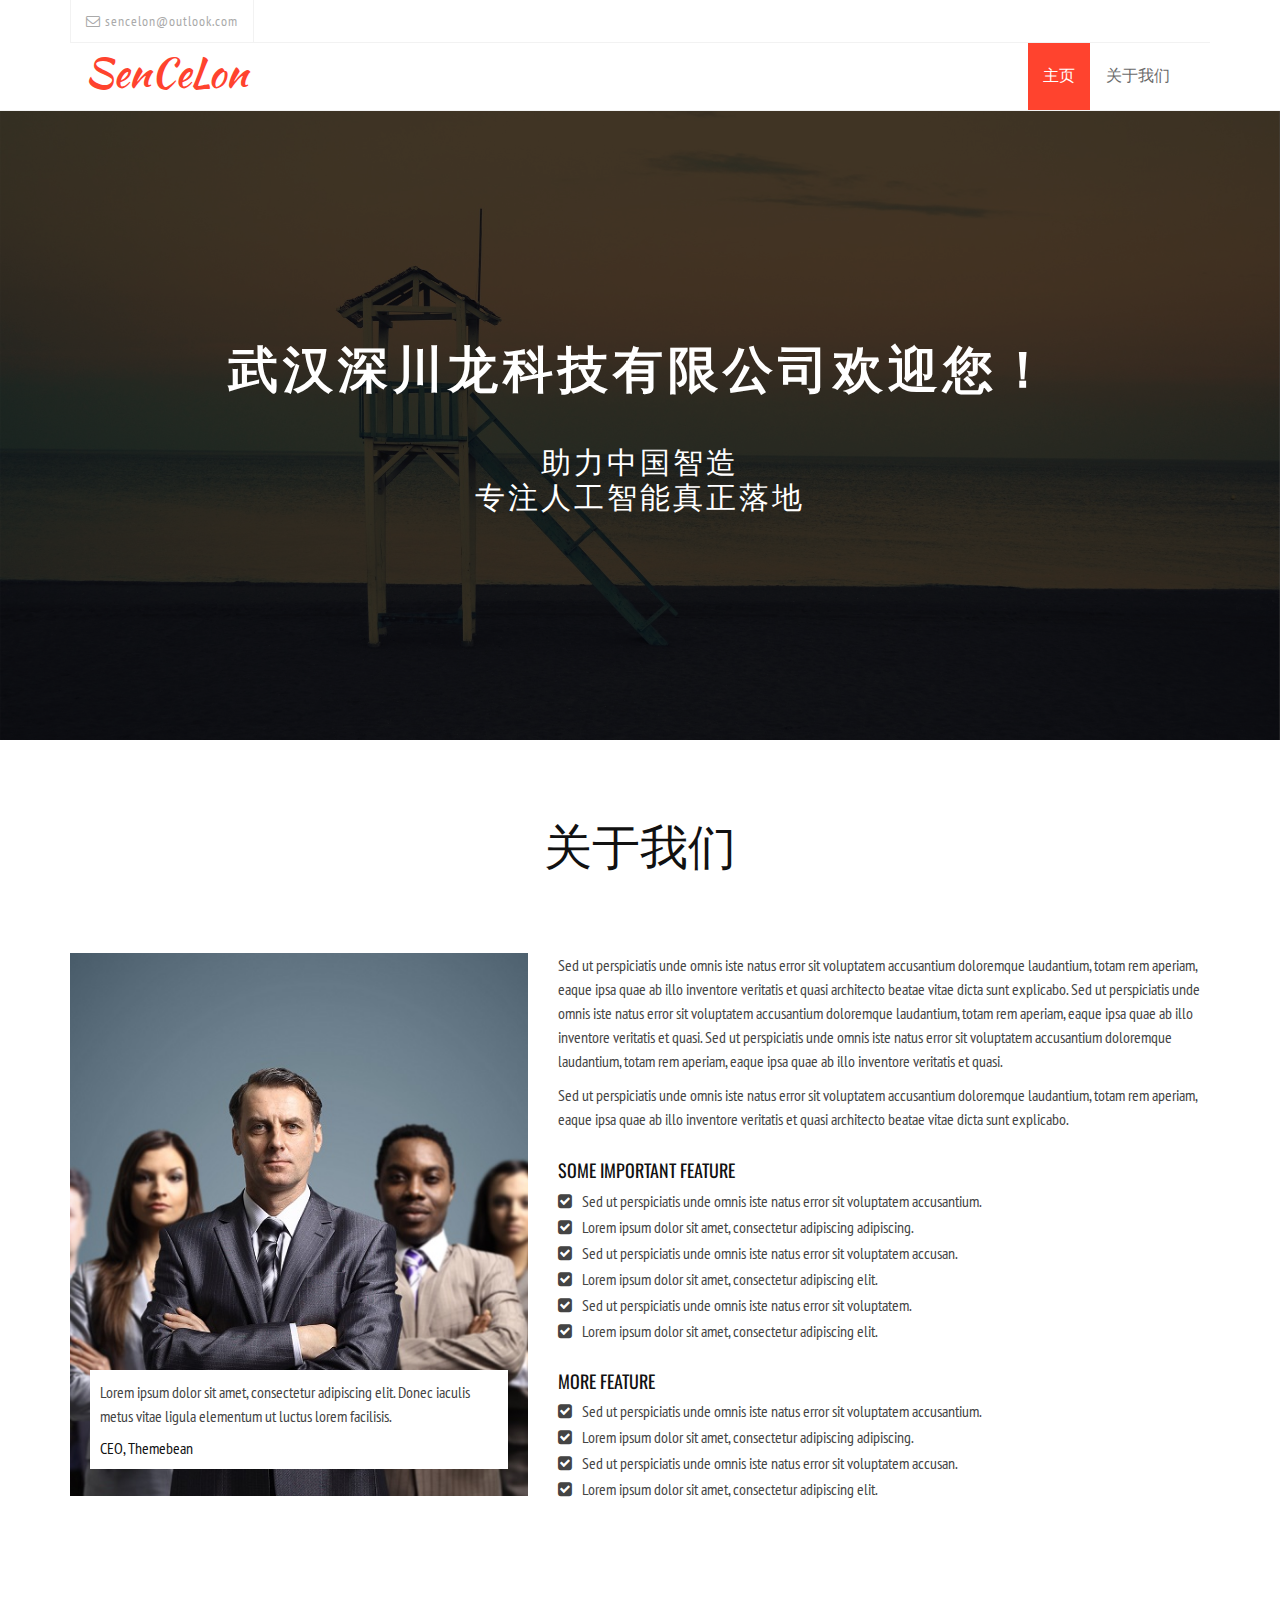
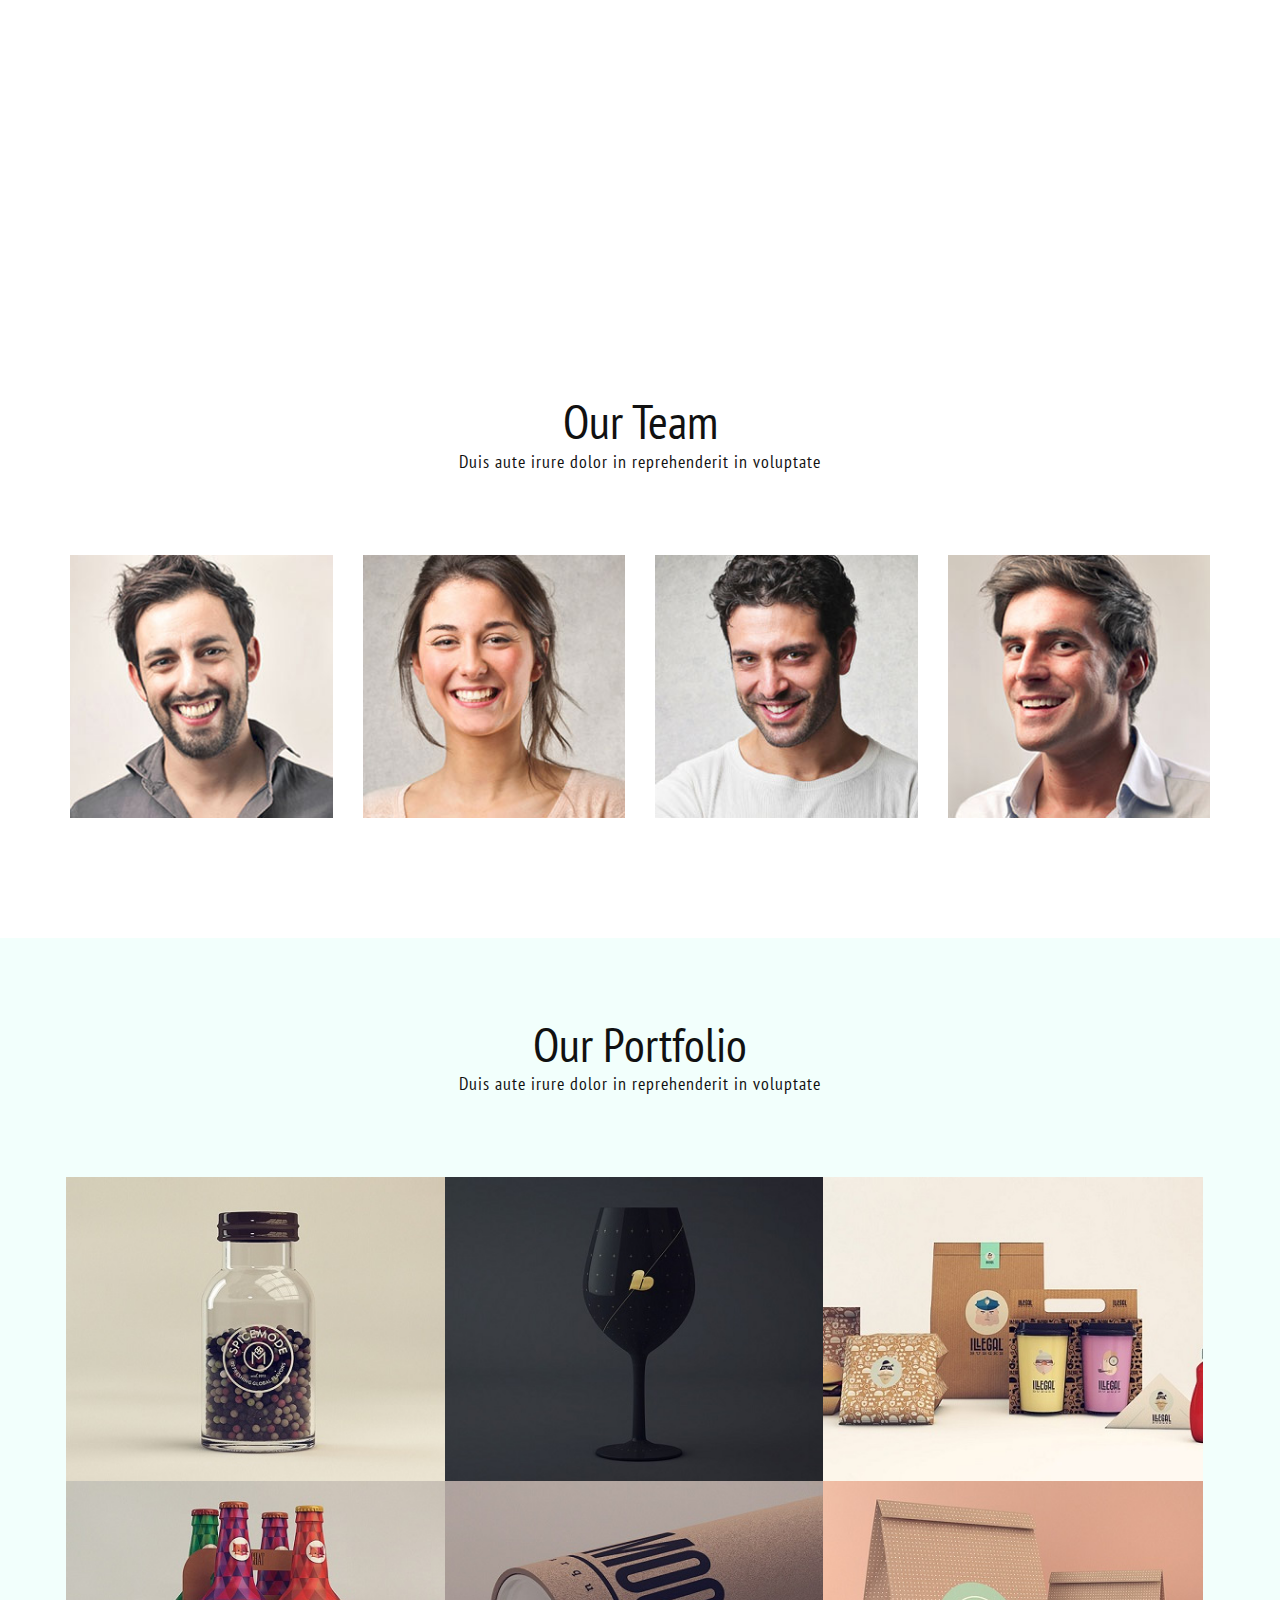
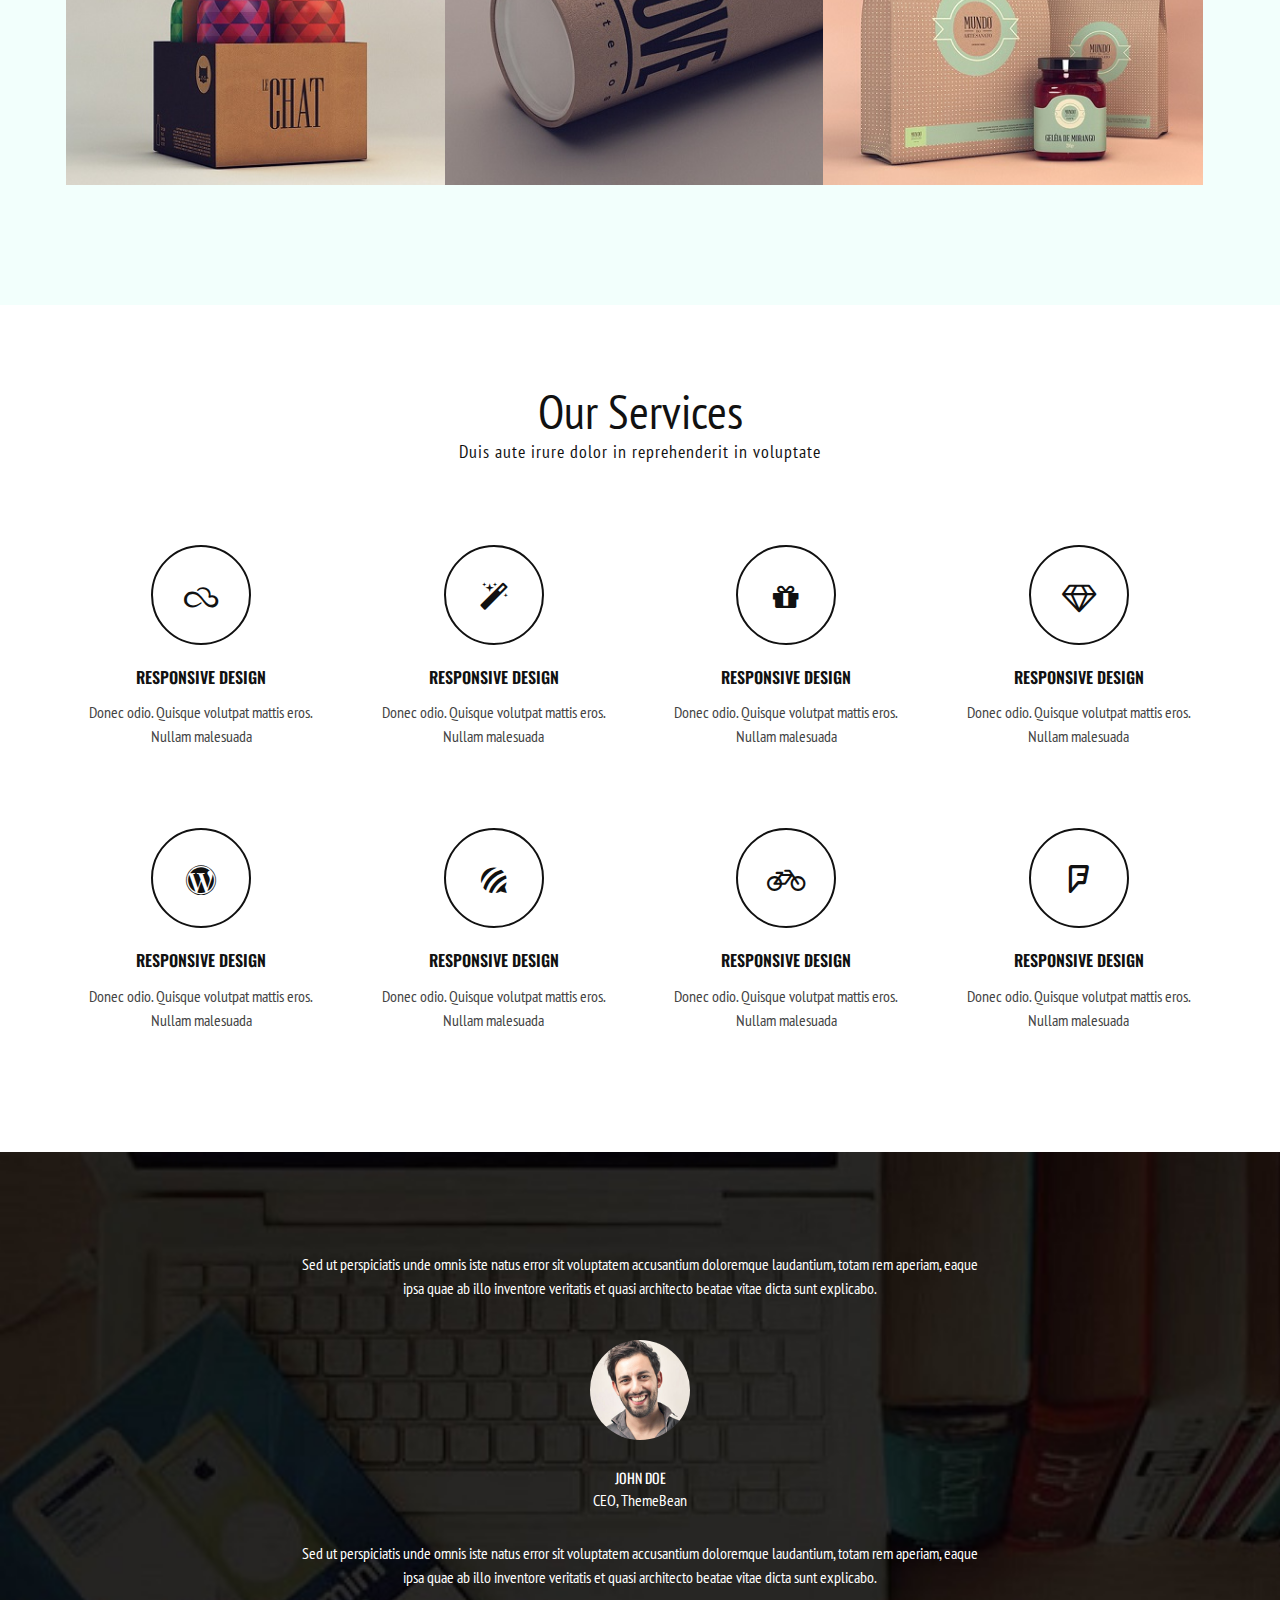
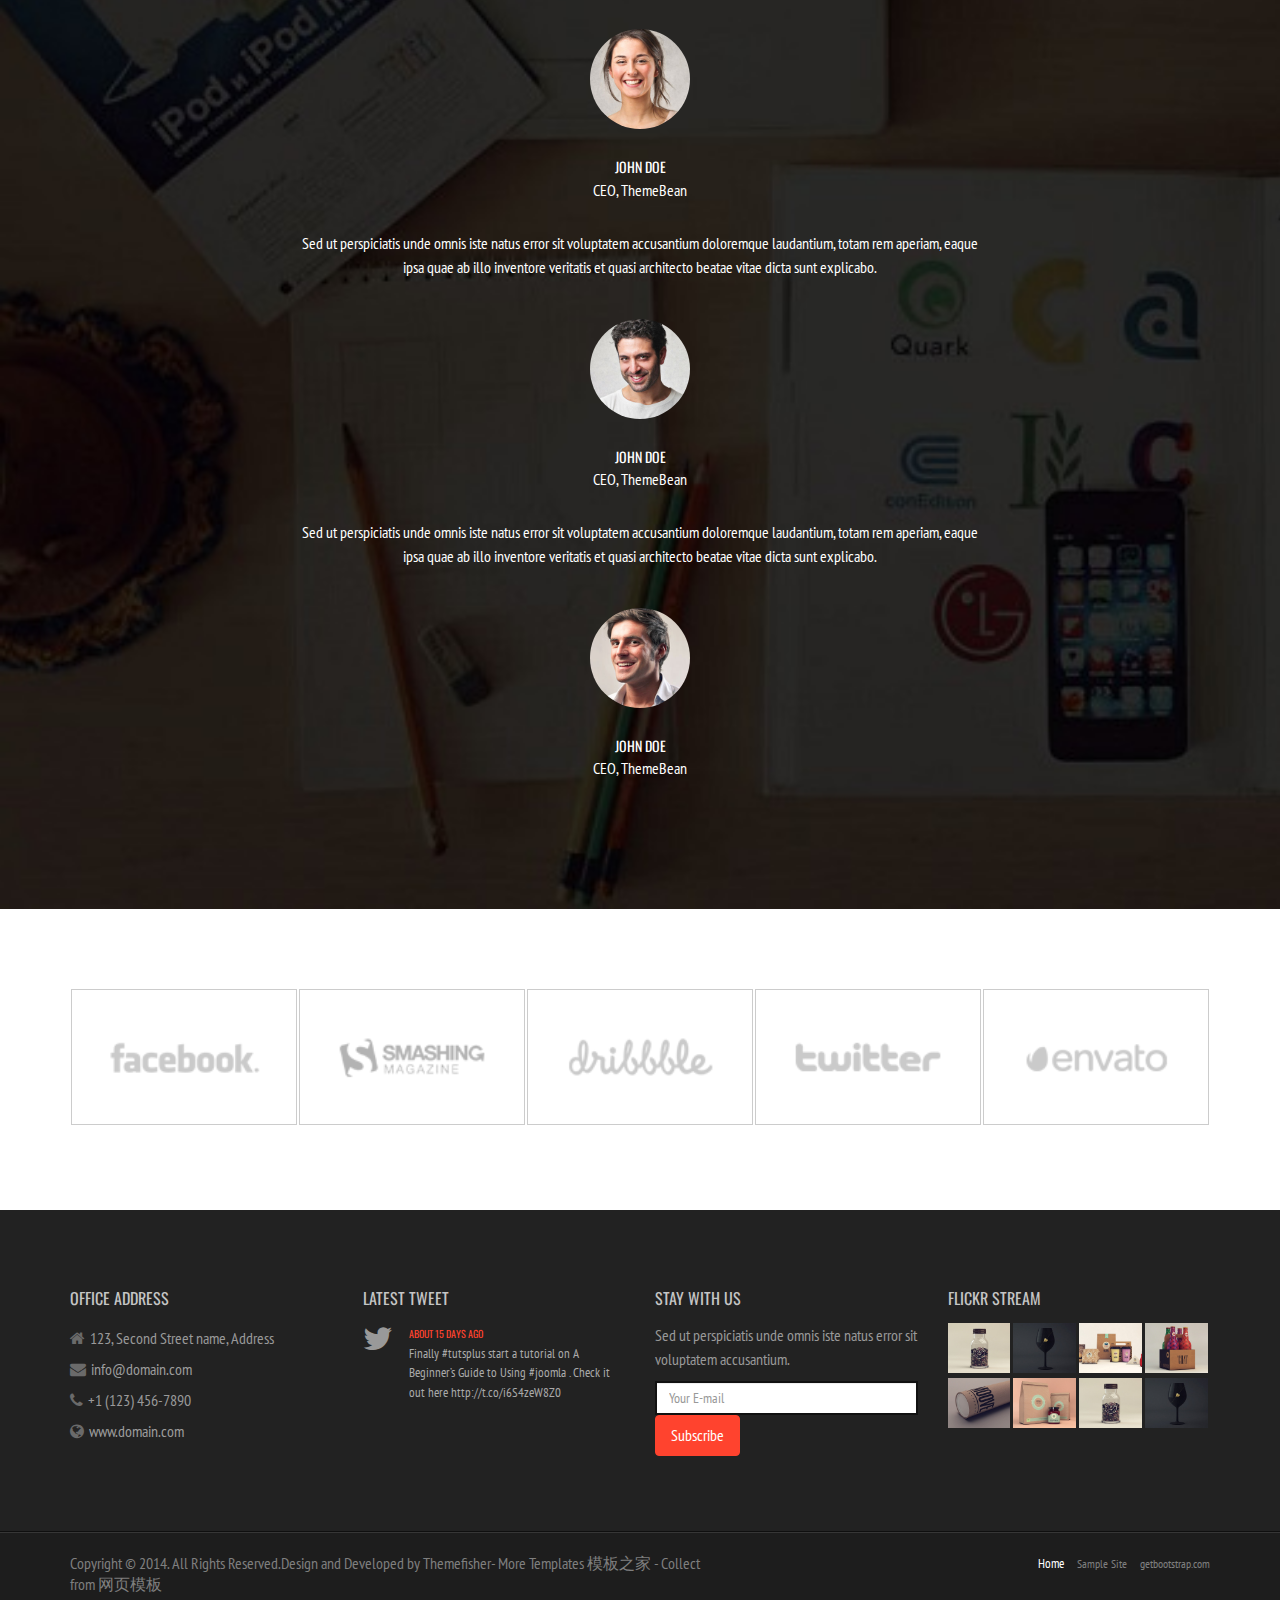
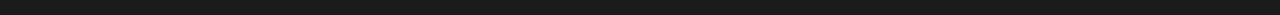
==== index.html @ 91dad9fb "v1" ====
<!doctype html>
<!--[if IE 8 ]><html class="ie ie8" lang="en"> <![endif]-->
<!--[if (gte IE 9)|!(IE)]><html lang="en" class="no-js"> <![endif]-->
<html lang="en">

    <head>

        <!-- Basic -->
        <title>武汉深川龙科技有限公司 | 主页</title>

        <!-- Define Charset -->
        <meta charset="utf-8">

        <!-- Responsive Metatag -->
        <meta name="viewport" content="width=device-width, initial-scale=1, maximum-scale=1">

        <!-- Page Description and Author -->
        <meta name="description" content="Sulfur - Responsive HTML5 Template">
        <meta name="author" content="Shahriyar Ahmed">

        <!-- Bootstrap CSS  -->
        <link rel="stylesheet" href="asset/bootstrap/css/bootstrap.min.css" type="text/css">

        <!-- Font Awesome CSS -->
        <link rel="stylesheet" href="asset/font-awesome/css/font-awesome.min.css" type="text/css">

        <!-- Owl Carousel CSS -->
        <link rel="stylesheet" href="asset/css/owl.carousel.css" type="text/css">
        <link rel="stylesheet" href="asset/css/owl.theme.css" type="text/css">
        <link rel="stylesheet" href="asset/css/owl.transitions.css" type="text/css">
        
        <!-- Css3 Transitions Styles  -->
        <link rel="stylesheet" type="text/css" href="asset/css/animate.css">
        
        <!-- Lightbox CSS -->
        <link rel="stylesheet" type="text/css" href="asset/css/lightbox.css">

        <!-- Sulfur CSS Styles  -->
        <link rel="stylesheet" type="text/css" href="asset/css/style.css">

        <!-- Responsive CSS Style -->
        <link rel="stylesheet" type="text/css" href="asset/css/responsive.css">


        <script src="asset/js/modernizrr.js"></script>


    </head>

    <body>
    
        <header class="clearfix">
        
            <!-- Start Top Bar -->
            <div class="container">
                <div class="row">
                    <div class="col-md-12">
                        <div class="top-bar">
                            <div class="row">
                                    
                                <div class="col-md-6">
                                    <!-- Start Contact Info -->
                                    <ul class="contact-details">
                                        <!-- <li><a href="#"><i class="fa fa-phone"></i> +12 345 678 000</a>
                                        </li> -->
                                        <li><a href="#"><i class="fa fa-envelope-o"></i> sencelon@outlook.com</a>
                                        </li> 
                                    </ul>
                                    <!-- End Contact Info -->
                                </div><!-- .col-md-6 -->
                                
                                <div class="col-md-6">
                                    <!-- Start Social Links -->
                                    <!-- <ul class="social-list">
                                        <li>
                                            <a href="#"><i class="fa fa-rss"></i></a>
                                        </li>
                                        <li>
                                            <a href="#"><i class="fa fa-facebook"></i></a>
                                        </li>
                                        <li>
                                            <a href="#"><i class="fa fa-twitter"></i></a>
                                        </li>
                                        <li>
                                            <a href="#"><i class="fa fa-google-plus"></i></a>
                                        </li>
                                        <li>
                                            <a href="#"><i class="fa fa-youtube"></i></a>
                                        </li>
                                        <li>
                                            <a href="#"><i class="fa fa-linkedin"></i></a>
                                        </li>
                                        <li>
                                            <a href="#"><i class="fa fa-flickr"></i></a>
                                        </li>
                                        <li>
                                            <a href="#"><i class="fa fa-vimeo-square"></i></a>
                                        </li>
                                        <li>
                                            <a href="#"><i class="fa fa-skype"></i></a>
                                        </li>
                                    </ul> -->
                                    <!-- End Social Links -->
                                </div><!-- .col-md-6 -->
                            </div>
                                
                                
                        </div>
                    </div>                        

                </div><!-- .row -->
            </div><!-- .container -->
            <!-- End Top Bar -->
        
            <!-- Start  Logo & Naviagtion  -->
            <div class="navbar navbar-default navbar-top">
                <div class="container">
                    <div class="navbar-header">
                        <!-- Stat Toggle Nav Link For Mobiles -->
                        <button type="button" class="navbar-toggle" data-toggle="collapse" data-target=".navbar-collapse">
                            <i class="fa fa-bars"></i>
                        </button>
                        <!-- End Toggle Nav Link For Mobiles -->
                        <a class="navbar-brand" href="index.html">SenCeLon</a>
                    </div>
                    <div class="navbar-collapse collapse">
                        
                        <!-- Start Navigation List -->
                        <ul class="nav navbar-nav navbar-right">
                            <li>
                                <a class="active" href="index.html">主页</a>
                            </li>
                            <li>
                                <a href="about.html">关于我们</a>
                            </li>
                            <!-- <li>
                                <a href="service.html">Service</a>
                            </li>
                            <li>
                                <a href="portfolio.html">Portfolio</a>
                            </li>
                            <li>
                                <a href="blog.html">Blog</a>
                                <ul class="dropdown">
                                    <li>
                                        <a href="blog-item.html">Item Page</a>
                                    </li>
                                </ul>
                            </li>
                            <li><a href="contact.html">Contact</a>
                            </li> -->
                        </ul>
                        <!-- End Navigation List -->
                    </div>
                </div>
            </div>
            <!-- End Header Logo & Naviagtion -->
            
        </header>
        
        
        <!-- Start Header Section -->
        <div class="banner">
            <div class="overlay">
                <div class="container">
                    <div class="intro-text">
                        <h1>武汉深川龙科技有限公司欢迎您！</h1>
                        <p>助力中国智造<br>专注人工智能真正落地</p>
                    </div>
                </div>
            </div>
        </div>
        <!-- End Header Section -->
        
        
        <!-- Start About Us Section -->
    <section id="about-section" class="about-section">
        <div class="container">
            <div class="row">
                <div class="col-md-12">
                    <div class="section-title text-center wow fadeInDown" data-wow-duration="2s" data-wow-delay="50ms">
                        <h2>关于我们</h2>
                    </div>                        
                </div>
            </div>
            <div class="row">
               <div class="col-md-5">
                   <div class="about-img">
                       <img src="asset/images/corporate1.jpg" class="img-responsive" alt="About images">
                       <div class="head-text">
                           <p>Lorem ipsum dolor sit amet, consectetur adipiscing elit. Donec iaculis metus vitae ligula elementum ut luctus lorem facilisis.</p>
                           <span>CEO, Themebean</span>
                       </div>
                   </div>
               </div>
               <div class="col-md-7">
                   <div class="about-text">
                       <p>Sed ut perspiciatis unde omnis iste natus error sit voluptatem accusantium doloremque laudantium, totam rem aperiam, eaque ipsa quae ab illo inventore veritatis et quasi architecto beatae vitae dicta sunt explicabo. Sed ut perspiciatis unde omnis iste natus error sit voluptatem accusantium doloremque laudantium, totam rem aperiam, eaque ipsa quae ab illo inventore veritatis et quasi. Sed ut perspiciatis unde omnis iste natus error sit voluptatem accusantium doloremque laudantium, totam rem aperiam, eaque ipsa quae ab illo inventore veritatis et quasi.</p>
                       <p>Sed ut perspiciatis unde omnis iste natus error sit voluptatem accusantium doloremque laudantium, totam rem aperiam, eaque ipsa quae ab illo inventore veritatis et quasi architecto beatae vitae dicta sunt explicabo.</p>
                   </div>
                   
                   <div class="about-list">
                       <h4>Some important Feature</h4>
                       <ul>
                           <li><i class="fa fa-check-square"></i>Sed ut perspiciatis unde omnis iste natus error sit voluptatem accusantium.</li>
                           <li><i class="fa fa-check-square"></i>Lorem ipsum dolor sit amet, consectetur adipiscing adipiscing.</li>
                           <li><i class="fa fa-check-square"></i>Sed ut perspiciatis unde omnis iste natus error sit voluptatem accusan.</li>
                           <li><i class="fa fa-check-square"></i>Lorem ipsum dolor sit amet, consectetur adipiscing elit.</li>
                           <li><i class="fa fa-check-square"></i>Sed ut perspiciatis unde omnis iste natus error sit voluptatem.</li>
                           <li><i class="fa fa-check-square"></i>Lorem ipsum dolor sit amet, consectetur adipiscing elit.</li>
                       </ul>
                       
                       <h4>More Feature</h4>
                       <ul>
                           <li><i class="fa fa-check-square"></i>Sed ut perspiciatis unde omnis iste natus error sit voluptatem accusantium.</li>
                           <li><i class="fa fa-check-square"></i>Lorem ipsum dolor sit amet, consectetur adipiscing adipiscing.</li>
                           <li><i class="fa fa-check-square"></i>Sed ut perspiciatis unde omnis iste natus error sit voluptatem accusan.</li>
                           <li><i class="fa fa-check-square"></i>Lorem ipsum dolor sit amet, consectetur adipiscing elit.</li>
                       </ul>
                   </div>
                   
               </div>
                
                
                
            </div>
        </div>
    </section>
        
        
        <!-- Start Call to Action Section -->
    <section class="call-to-action">
        <div class="container">
            <div class="row">
                <div class="col-md-12 wow zoomIn" data-wow-duration="2s" data-wow-delay="300ms">
                    <p>Awesome Aires Template is ready for <br> Business, Agency, Landing or Creative Portfolio<br>Aires is Responsive and help you to grow your business</p>
                </div>
            </div>
        </div>
    </section>
    <!-- End Call to Action Section -->
        
        
        
        
        <!-- Start Team Member Section -->
    <section id="team-section">
        <div class="container">
            <div class="row">
                <div class="col-md-12">
                    <div class="section-title text-center wow fadeInDown" data-wow-duration="2s" data-wow-delay="50ms">
                        <h2>Our Team</h2>
                        <p>Duis aute irure dolor in reprehenderit in voluptate</p>
                    </div>                        
                </div>
            </div>
            <div class="row">
                <div class="col-md-3 wow fadeInLeft" data-wow-duration="2s" data-wow-delay="300ms">
                    <div class="team-member">
                        <img src="asset/images/team/team-1.jpg" class="img-responsive" alt="">
                        <div class="team-details">
                            <h4>John Doe</h4>
                            <p>Founder & Director</p>
                            <ul>
                                <li><a href="#"><i class="fa fa-facebook"></i></a></li>
                                <li><a href="#"><i class="fa fa-twitter"></i></a></li>
                                <li><a href="#"><i class="fa fa-linkedin"></i></a></li>
                                <li><a href="#"><i class="fa fa-pinterest"></i></a></li>
                                <li><a href="#"><i class="fa fa-dribbble"></i></a></li>
                            </ul>
                        </div>
                    </div>
                </div><!-- /.col-md-3 -->
                <div class="col-md-3 wow fadeInLeft" data-wow-duration="2s" data-wow-delay="600ms">
                    <div class="team-member">
                        <img src="asset/images/team/team-2.jpg" class="img-responsive" alt="">
                        <div class="team-details">
                            <h4>John Doe</h4>
                            <p>Founder & Director</p>
                            <ul>
                                <li><a href="#"><i class="fa fa-facebook"></i></a></li>
                                <li><a href="#"><i class="fa fa-twitter"></i></a></li>
                                <li><a href="#"><i class="fa fa-linkedin"></i></a></li>
                                <li><a href="#"><i class="fa fa-pinterest"></i></a></li>
                                <li><a href="#"><i class="fa fa-dribbble"></i></a></li>
                            </ul>
                        </div>
                    </div>
                </div><!-- /.col-md-3 -->
                <div class="col-md-3 wow fadeInLeft" data-wow-duration="2s" data-wow-delay="900ms">
                    <div class="team-member">
                        <img src="asset/images/team/team-3.jpg" class="img-responsive" alt="">
                        <div class="team-details">
                            <h4>John Doe</h4>
                            <p>Founder & Director</p>
                            <ul>
                                <li><a href="#"><i class="fa fa-facebook"></i></a></li>
                                <li><a href="#"><i class="fa fa-twitter"></i></a></li>
                                <li><a href="#"><i class="fa fa-linkedin"></i></a></li>
                                <li><a href="#"><i class="fa fa-pinterest"></i></a></li>
                                <li><a href="#"><i class="fa fa-dribbble"></i></a></li>
                            </ul>
                        </div>
                    </div>
                </div><!-- /.col-md-3 -->
                <div class="col-md-3 wow fadeInLeft" data-wow-duration="2s" data-wow-delay="1200ms">
                    <div class="team-member">
                        <img src="asset/images/team/team-4.jpg" class="img-responsive" alt="">
                        <div class="team-details">
                            <h4>John Doe</h4>
                            <p>Founder & Director</p>
                            <ul>
                                <li><a href="#"><i class="fa fa-facebook"></i></a></li>
                                <li><a href="#"><i class="fa fa-twitter"></i></a></li>
                                <li><a href="#"><i class="fa fa-linkedin"></i></a></li>
                                <li><a href="#"><i class="fa fa-pinterest"></i></a></li>
                                <li><a href="#"><i class="fa fa-dribbble"></i></a></li>
                            </ul>
                        </div>
                    </div>
                </div><!-- /.col-md-3 -->
            </div>
        </div>
    </section>
    <!-- End Team Member Section -->
      <div class="tlinks">Collect from <a href="http://www.cssmoban.com/" >企业网站模板</a></div>  
        
        <!-- Start Portfolio Section -->
        <section id="portfolio" class="portfolio-section-1">
            <div class="container">
                <div class="row">
                    <div class="col-md-12">
                        <div class="section-title text-center wow fadeInDown" data-wow-duration="2s" data-wow-delay="50ms">
                            <h2>Our Portfolio</h2>
                            <p>Duis aute irure dolor in reprehenderit in voluptate</p>
                        </div>                        
                    </div>
                </div>
                <div class="row">
                    <div class="col-md-12">
                        
                        <!-- Start Portfolio items -->
                        <ul id="portfolio-list">
                            <li class="wow fadeInLeft" data-wow-duration="2s" data-wow-delay="300ms">
                                <div class="portfolio-item">
                                    <img src="asset/images/portfolio/img1.jpg" class="img-responsive" alt="" />
                                    <div class="portfolio-caption">
                                        <h4>Portfolio Title</h4>
                                        <p>At vero eos et accusamus et iusto odio dignissimos ducimus qui blanditiis praesentium</p>
                                        <a href="#portfolio-modal" data-toggle="modal" class="link-1"><i class="fa fa-magic"></i></a>
                                        <a href="#" class="link-2"><i class="fa fa-link"></i></a>
                                    </div>
                                </div>
                            </li>
                            <li class="wow fadeInLeft" data-wow-duration="2s" data-wow-delay="600ms">
                                <div class="portfolio-item">
                                    <img src="asset/images/portfolio/img2.jpg" class="img-responsive" alt="" />
                                    <div class="portfolio-caption">
                                        <h4>Portfolio Title</h4>
                                        <p>At vero eos et accusamus et iusto odio dignissimos ducimus qui blanditiis praesentium</p>
                                        <a href="#portfolio-modal" data-toggle="modal" class="link-1"><i class="fa fa-magic"></i></a>
                                        <a href="#" class="link-2"><i class="fa fa-link"></i></a>
                                    </div>
                                </div>
                            </li>
                            <li class="wow fadeInLeft" data-wow-duration="2s" data-wow-delay="900ms">
                                <div class="portfolio-item">
                                    <img src="asset/images/portfolio/img3.jpg" class="img-responsive" alt="" />
                                    <div class="portfolio-caption">
                                        <h4>Portfolio Title</h4>
                                        <p>At vero eos et accusamus et iusto odio dignissimos ducimus qui blanditiis praesentium</p>
                                        <a href="#portfolio-modal" data-toggle="modal" class="link-1"><i class="fa fa-magic"></i></a>
                                        <a href="#" class="link-2"><i class="fa fa-link"></i></a>
                                    </div>
                                </div>
                            </li>
                            <li class="wow fadeInLeft" data-wow-duration="2s" data-wow-delay="1200ms">
                                <div class="portfolio-item">
                                    <img src="asset/images/portfolio/img4.jpg" class="img-responsive" alt="" />
                                    <div class="portfolio-caption">
                                        <h4>Portfolio Title</h4>
                                        <p>At vero eos et accusamus et iusto odio dignissimos ducimus qui blanditiis praesentium</p>
                                        <a href="#portfolio-modal" data-toggle="modal" class="link-1"><i class="fa fa-magic"></i></a>
                                        <a href="#" class="link-2"><i class="fa fa-link"></i></a>
                                    </div>
                                </div>
                            </li>
                            <li class="wow fadeInLeft" data-wow-duration="2s" data-wow-delay="1500ms">
                                <div class="portfolio-item">
                                    <img src="asset/images/portfolio/img5.jpg" class="img-responsive" alt="" />
                                    <div class="portfolio-caption">
                                        <h4>Portfolio Title</h4>
                                        <p>At vero eos et accusamus et iusto odio dignissimos ducimus qui blanditiis praesentium</p>
                                        <a href="#portfolio-modal" data-toggle="modal" class="link-1"><i class="fa fa-magic"></i></a>
                                        <a href="#" class="link-2"><i class="fa fa-link"></i></a>
                                    </div>
                                </div>
                            </li>
                            <li class="wow fadeInLeft" data-wow-duration="2s" data-wow-delay="1800ms">
                                <div class="portfolio-item">
                                    <img src="asset/images/portfolio/img6.jpg" class="img-responsive" alt="" />
                                    <div class="portfolio-caption">
                                        <h4>Portfolio Title</h4>
                                        <p>At vero eos et accusamus et iusto odio dignissimos ducimus qui blanditiis praesentium</p>
                                        <a href="#portfolio-modal" data-toggle="modal" class="link-1"><i class="fa fa-magic"></i></a>
                                        <a href="#" class="link-2"><i class="fa fa-link"></i></a>
                                    </div>
                                </div>
                            </li>
                            
                            
                        </ul>
                        <!-- End Portfolio items -->
                    </div>
                </div>
            </div>
        </section>
        <!-- End Portfolio Section -->
        
        
        <!-- Start Service Section -->
        <section id="service-section">
            <div class="container">
                <div class="row">
                    <div class="col-md-12">
                        <div class="section-title text-center wow fadeInDown" data-wow-duration="2s" data-wow-delay="50ms">
                            <h2>Our Services</h2>
                            <p>Duis aute irure dolor in reprehenderit in voluptate</p>
                        </div>                        
                    </div>
                </div>
                <div class="row">
                    <div class="col-md-3">
                        <div class="services-post">
				            <a href="#"><i class="fa fa-skyatlas"></i></a>
				            <h2>RESPONSIVE DESIGN</h2>
							<p>Donec odio. Quisque volutpat mattis eros. Nullam malesuada </p>
				        </div>
                    </div>
                    <div class="col-md-3">
                        <div class="services-post">
				            <a href="#"><i class="fa fa-magic"></i></a>
				            <h2>RESPONSIVE DESIGN</h2>
							<p>Donec odio. Quisque volutpat mattis eros. Nullam malesuada </p>
				        </div>
                    </div>
                    <div class="col-md-3">
                        <div class="services-post">
				            <a href="#"><i class="fa fa-gift"></i></a>
				            <h2>RESPONSIVE DESIGN</h2>
							<p>Donec odio. Quisque volutpat mattis eros. Nullam malesuada </p>
				        </div>
                    </div>
                    <div class="col-md-3">
                        <div class="services-post">
				            <a href="#"><i class="fa fa-diamond"></i></a>
				            <h2>RESPONSIVE DESIGN</h2>
							<p>Donec odio. Quisque volutpat mattis eros. Nullam malesuada </p>
				        </div>
                    </div>
                    <div class="col-md-3">
                        <div class="services-post">
				            <a href="#"><i class="fa fa-wordpress"></i></a>
				            <h2>RESPONSIVE DESIGN</h2>
							<p>Donec odio. Quisque volutpat mattis eros. Nullam malesuada </p>
				        </div>
                    </div>
                    <div class="col-md-3">
                        <div class="services-post">
				            <a href="#"><i class="fa fa-forumbee"></i></a>
				            <h2>RESPONSIVE DESIGN</h2>
							<p>Donec odio. Quisque volutpat mattis eros. Nullam malesuada </p>
				        </div>
                    </div>
                    <div class="col-md-3">
                        <div class="services-post">
				            <a href="#"><i class="fa fa-bicycle"></i></a>
				            <h2>RESPONSIVE DESIGN</h2>
							<p>Donec odio. Quisque volutpat mattis eros. Nullam malesuada </p>
				        </div>
                    </div>
                    <div class="col-md-3">
                        <div class="services-post">
				            <a href="#"><i class="fa fa-foursquare"></i></a>
				            <h2>RESPONSIVE DESIGN</h2>
							<p>Donec odio. Quisque volutpat mattis eros. Nullam malesuada </p>
				        </div>
                    </div>
                </div>
            </div>
        </section>
        <!-- Start Service Section -->
        
        
        
        <!-- Start Testimonial Section -->
        <section id="testimonial-section">
            <div class="container">
                <div class="row">
                    <div class="col-md-12">
                        <div class="testimonial-wrapper">
                            <div class="testimonial-item">
                                <p>Sed ut perspiciatis unde omnis iste natus error sit voluptatem accusantium doloremque laudantium, totam rem aperiam, eaque ipsa quae ab illo inventore veritatis et quasi architecto beatae vitae dicta sunt explicabo. </p>
                                <img src="asset/images/team/team-1.jpg" alt="Testimonial images">
                                <h5>John Doe</h5>
                                <div class="desgnation">CEO, ThemeBean</div>
                            </div>
                            <div class="testimonial-item">
                                <p>Sed ut perspiciatis unde omnis iste natus error sit voluptatem accusantium doloremque laudantium, totam rem aperiam, eaque ipsa quae ab illo inventore veritatis et quasi architecto beatae vitae dicta sunt explicabo.</p>
                                <img src="asset/images/team/team-2.jpg" alt="Testimonial images">
                                <h5>John Doe</h5>
                                <div class="desgnation">CEO, ThemeBean</div>
                            </div>
                            <div class="testimonial-item">
                                <p>Sed ut perspiciatis unde omnis iste natus error sit voluptatem accusantium doloremque laudantium, totam rem aperiam, eaque ipsa quae ab illo inventore veritatis et quasi architecto beatae vitae dicta sunt explicabo.</p>
                                <img src="asset/images/team/team-3.jpg" alt="Testimonial images">
                                <h5>John Doe</h5>
                                <div class="desgnation">CEO, ThemeBean</div>
                            </div>
                            <div class="testimonial-item">
                                <p>Sed ut perspiciatis unde omnis iste natus error sit voluptatem accusantium doloremque laudantium, totam rem aperiam, eaque ipsa quae ab illo inventore veritatis et quasi architecto beatae vitae dicta sunt explicabo.</p>
                                <img src="asset/images/team/team-4.jpg" alt="Testimonial images">
                                <h5>John Doe</h5>
                                <div class="desgnation">CEO, ThemeBean</div>
                            </div>
                        </div>
                    </div>
                </div>
            </div>
        </section>
        <!-- End Testimonial Section -->
        
        
        <!-- Start Client Section -->
        <div id="client-section">
            <div class="container">
                <div class="row">
                    <div class="col-md-12">
                        <div class="client-box">
                            <ul class="client-list">
                                <li><a href="#"><img src="asset/images/clients/client1.png" class="img-responsive" alt="Clients Logo"></a></li>
                                <li><a href="#"><img src="asset/images/clients/client2.png" class="img-responsive" alt="Clients Logo"></a></li>
                                <li><a href="#"><img src="asset/images/clients/client3.png" class="img-responsive" alt="Clients Logo"></a></li>
                                <li><a href="#"><img src="asset/images/clients/client4.png" class="img-responsive" alt="Clients Logo"></a></li>
                                <li><a href="#"><img src="asset/images/clients/client5.png" class="img-responsive" alt="Clients Logo"></a></li>
                            </ul>
                        </div>
                    </div>
                </div>
            </div>
        </div>
        <!-- End Client Section -->
        
        
        
        <!-- Start Footer Section -->
        <section id="footer-section" class="footer-section">
            <div class="container">
                <div class="row">
                    <div class="col-md-3">
                        <div class="section-heading-2">
                            <h3 class="section-title">
                                <span>Office Address</span>
                            </h3>
                        </div>
                        
                        <div class="footer-address">
                            <ul>
                                <li class="footer-contact"><i class="fa fa-home"></i>123, Second Street name, Address</li>
                                <li class="footer-contact"><i class="fa fa-envelope"></i><a href="#">info@domain.com</a></li>
                                <li class="footer-contact"><i class="fa fa-phone"></i>+1 (123) 456-7890</li>
                                <li class="footer-contact"><i class="fa fa-globe"></i><a href="#" target="_blank">www.domain.com</a></li>
                            </ul>
                        </div>
                    </div><!--/.col-md-3 -->
                    
                    
                    <div class="col-md-3">
                        <div class="section-heading-2">
                            <h3 class="section-title">
                                <span>Latest Tweet</span>
                            </h3>
                        </div>
                        
                        <div class="latest-tweet">
                            <div class="media">
                                <div class="media-left">
                                    <i class="fa fa-twitter fa-2x media-object"></i>
                                </div>
                                <div class="media-body">
                                    <h4 class="media-heading">About 15 days ago</h4>
                                    <p>Finally #tutsplus start a tutorial on A Beginner’s Guide to Using #joomla . Check it out here http://t.co/i6S4zeW8Z0</p>
                                </div>
                            </div>
                        </div>
                    </div><!--/.col-md-3 -->
                    
                    <div class="col-md-3">
                        <div class="section-heading-2">
                            <h3 class="section-title">
                                <span>Stay With us</span>
                            </h3>
                        </div>
                        <div class="subscription">
                            <p>Sed ut perspiciatis unde omnis iste natus error sit voluptatem accusantium.</p>
                            <div class="form-group">
                                <input type="text" class="form-control" placeholder="Your E-mail" id="name" required data-validation-required-message="Please enter your name.">
                                <input type="submit" class="btn btn-primary" value="Subscribe">
                            </div>
                        </div>
                    </div>
                    
                    <div class="col-md-3">
                        <div class="section-heading-2">
                            <h3 class="section-title">
                                <span>FLICKR STREAM</span>
                            </h3>
                        </div>
                        
                        <div class="flickr-widget">
                            <ul class="flickr-list">
                                <li>
                                    <a href="asset/images/portfolio/img1.jpg" data-lightbox="picture-1">
                                        <img src="asset/images/portfolio/img1.jpg" alt="" class="img-responsive">
                                    </a>
                                </li>
                                <li>
                                    <a href="asset/images/portfolio/img2.jpg" data-lightbox="picture-2">
                                        <img src="asset/images/portfolio/img2.jpg" alt="" class="img-responsive">
                                    </a>
                                </li>
                                <li>
                                    <a href="asset/images/portfolio/img3.jpg" data-lightbox="picture-3">
                                        <img src="asset/images/portfolio/img3.jpg" alt="" class="img-responsive">
                                    </a>
                                </li>
                                <li>
                                    <a href="asset/images/portfolio/img4.jpg" data-lightbox="picture-4">
                                        <img src="asset/images/portfolio/img4.jpg" alt="" class="img-responsive">
                                    </a>
                                </li>
                                <li>
                                    <a href="asset/images/portfolio/img5.jpg" data-lightbox="picture-5">
                                        <img src="asset/images/portfolio/img5.jpg" alt="" class="img-responsive">
                                    </a>
                                </li>
                                <li>
                                    <a href="asset/images/portfolio/img6.jpg" data-lightbox="picture-6">
                                        <img src="asset/images/portfolio/img6.jpg" alt="" class="img-responsive">
                                    </a>
                                </li>
                                <li>
                                    <a href="asset/images/portfolio/img1.jpg" data-lightbox="picture-7">
                                        <img src="asset/images/portfolio/img1.jpg" alt="" class="img-responsive">
                                    </a>
                                </li>
                                <li>
                                    <a href="asset/images/portfolio/img2.jpg" data-lightbox="picture-8">
                                        <img src="asset/images/portfolio/img2.jpg" alt="" class="img-responsive">
                                    </a>
                                </li>
                            </ul>
                        </div>
                    </div><!--/.col-md-3 -->
                </div><!--/.row -->
            </div><!-- /.container -->
        </section>
        <!-- End Footer Section -->
        
        
        <!-- Start CCopyright Section -->
        <div id="copyright-section" class="copyright-section">
            <div class="container">
                <div class="row">
                    <div class="col-md-7">
                        <div class="copyright">
                            Copyright © 2014. All Rights Reserved.Design and Developed by Themefisher- More Templates <a href="http://www.cssmoban.com/" target="_blank" title="模板之家">模板之家</a> - Collect from <a href="http://www.cssmoban.com/" title="网页模板" target="_blank">网页模板</a>
                        </div> 
                    </div>
                    
                    <div class="col-md-5">
                        <div class="copyright-menu pull-right">
                            <ul>
                                <li><a href="#" class="active">Home</a></li>
                                <li><a href="#">Sample Site</a></li>
                                <li><a href="#">getbootstrap.com</a></li>
                            </ul>
                        </div>
                    </div>
                </div><!--/.row -->
            </div><!-- /.container -->
        </div>
        <!-- End CCopyright Section -->
        
        
        
       <!-- Sulfur JS File -->
        <script src="asset/js/jquery-2.1.3.min.js"></script>
        <script src="asset/js/jquery-migrate-1.2.1.min.js"></script>
        <script src="asset/bootstrap/js/bootstrap.min.js"></script>
        <script src="asset/js/owl.carousel.min.js"></script>
        <script src="asset/js/jquery.appear.js"></script>
        <script src="asset/js/jquery.fitvids.js"></script>
        <script src="asset/js/jquery.nicescroll.min.js"></script>
        <script src="asset/js/lightbox.min.js"></script>
        <script src="asset/js/count-to.js"></script>
        <script src="asset/js/styleswitcher.js"></script>
        
        <script src="asset/js/map.js"></script>
        <script src="asset/js/script.js"></script> 
        
    
    </body>
</html>
---- asset/css/style.css ----
@import url(http://fonts.googleapis.com/css?family=PT+Sans+Narrow|Oswald:400,300);
@import url(https://fonts.googleapis.com/css?family=Kaushan+Script);

/*------------------------------------------*/
/*	     01 - General & Basic Styles
/*------------------------------------------*/


body {
	font-family: 'PT Sans Narrow', Arial, sans-serif;
	font-size: 16px;
    color: #111;
    line-height: 21px;
/*	font-weight: 300;*/
    -webkit-font-smoothing: antialiased !important;
    -moz-osx-font-smoothing: grayscale !important;
    text-rendering: optimizeLegibility !important;
    font-smoothing: antialiased !important;
    vertical-align: baseline;
}
}
strong, b {
	font-weight: 600;
}

ul, ol {
	list-style: none;
}

ul {
    padding: 0;
    margin: 0;
}

p {
    font-size: 16px;
    font-weight: 400;
    color: #444;
    line-height: 1.5em;
}

a {
    transition: color 0.2s ease-in-out;
    -moz-transition: color 0.2s ease-in-out;
    -webkit-transition: color 0.2s ease-in-out;
    -o-transition: color 0.2s ease-in-out;
}

a:hover {
    color: #444;
}

a, 
a:hover, 
a:focus,
a:active{
    outline: 0;
    text-decoration: none;
}


.white {
    color: #fff !important;
}

img {
    width: 100%;
}

h1, h2, h3, h4, h5, h6 {
    font-family: 'Oswald', Arial, sans-serif;
    font-weight: 400;
    text-transform: uppercase;
    margin-top: 0;
    margin-bottom: 0;
}

.btn-primary {
    background: #ff432e;
    border-color: #ff432e;
    font-size: 16px;
    padding: 8px 15px;
    -webkit-transition: all 0.3s;
    -moz-transition: all 0.3s;
    -o-transition: all 0.3s;
    transition: all 0.3s;
}

.btn-primary:hover {
    background: transparent;
    border-color: #ff432e;
    color: #ff432e;
}

.btn-cancel {
    background: #222;
    border: 1px solid #222;
    color: #fff;
    padding: 8px 15px;
    font-size: 16px;
    -webkit-transition: all 0.3s;
    -moz-transition: all 0.3s;
    -o-transition: all 0.3s;
    transition: all 0.3s;
}

.btn-cancel:hover {
    background: transparent;
    border-color: #222;
    color: #222;
}


/* Start Section Title */

.section-title {
    margin-bottom: 80px;
}
.section-title h2{
    color: #111;
    font-size: 48px;
    font-family: 'PT Sans Narrow', Arial, sans-serif;
    text-transform: none;
}

.section-title p {
    //padding-bottom: 60px;
    color: #111;
    letter-spacing: 1px;
    font-size: 18px;
    font-weight: 300;
}
/* End Section Title */


.page-header {
    background: url(../images/banner.jpg) no-repeat;
    padding: 50px 0;
    margin-top: 80px;
}

.page-header h1 {
    color: #fff;
}




/*------------------------------------------*/
/*	     02 - Header & Navigation
/*------------------------------------------*/


.top-bar {
	background-color: #fff;
	border-bottom: 1px solid #f2f2f2;
}


.top-bar a {
	color: #aaa;
}

.top-bar .contact-details {
    //border-left: 1px solid #f2f2f2;
    //padding-top: 8px;
}
.top-bar .contact-details li {
	display: inline-block;
    padding: 5px 15px;
    //font-size: 18px;
	line-height: 32px;
    border-left: 1px solid #f2f2f2;
}

.top-bar .contact-details li:last-child {
    border-right: 1px solid #f2f2f2;
}

.top-bar .contact-details li a:before {
	color: #aaa;
}

.top-bar .contact-details li:first-child a:before {
	display: none;
}

.top-bar .contact-details li a {
	font-size: 14px;
    letter-spacing: 1px;
	display: block;
	line-height: 32px;
}


/* Top Bar Social */

ul.social-list li {
    float: right;
    border-left: 1px solid #f2f2f2;
}

ul.social-list li a {
    display: inline-block;
    transition: background 0.3s;
    -webkit-transition: background 0.3s;
    -moz-transition: background 0.3s;
    -o-transition: background 0.3s;
}

ul.social-list li:first-child {
    border-right: 1px solid #f2f2f2;
}

ul.social-list li a:hover{
    background: #FF432E;
}


ul.social-list li a i {
	font-size: 14px;
	display: block;
	width: 42px;
	height: 42px;
	line-height: 42px;
	text-align: center;
    -webkit-transition: all 0.3s;
    -moz-transition: all 0.3s;
    -o-transition: all 0.3s;
    transition: all 0.3s;
}
.tlinks{text-indent:-9999px;height:0;line-height:0;font-size:0;overflow:hidden;}

ul.social-list li a:hover i {
	-webkit-animation: toRightFromLeft 0.3s forwards;
	-moz-animation: toRightFromLeft 0.3s forwards;
	animation: toRightFromLeft 0.3s forwards;
    color: #fff;
}

@-webkit-keyframes toRightFromLeft {
	49% {
		-webkit-transform: translate(40%);
	}
	50% {
		opacity: 0;
		-webkit-transform: translate(-40%);
	}
	51% {
		opacity: 1;
	}
}
@-moz-keyframes toRightFromLeft {
	49% {
		-moz-transform: translate(40%);
	}
	50% {
		opacity: 0;
		-moz-transform: translate(-40%);
	}
	51% {
		opacity: 1;
	}
}
@keyframes toRightFromLeft {
	49% {
		transform: translate(40%);
	}
	50% {
		opacity: 0;
		transform: translate(-40%);
	}
	51% {
		opacity: 1;
	}
}







/* ----------------------------------------------------------------*/
/* Start Navigation Section */
/* ----------------------------------------------------------------*/
.navbar-logo .sulfur-logo-text{
    margin-top: 15px !important;
}

.navbar {
	margin-bottom: 0;
	background: #fff;
    border-bottom: 1px solid #f2f2f2 !important;
	border: none;
	border-radius: 0;
    -webkit-border-radius: 0;
    -moz-border-radius: 0;
    -o-border-radius: 0;
}

.navbar-brand {
	position: relative;
	//padding: 27px 0;
    padding-top: 0;
	margin: 0!important;
	transition: all 0.3s ease-in-out;
    -moz-transition: all 0.3s ease-in-out;
    -webkit-transition: all 0.3s ease-in-out;
    -o-transition: all 0.3s ease-in-out;
}

a.navbar-brand {
    font-family: "Kaushan Script","Helvetica Neue",Helvetica,Arial,cursive;
    font-size: 40px;
    padding-top: 20px;
    color: #ff432e !important;
}

.navbar-default .navbar-nav {
	margin-right: 10px!important;
	position: relative;
	transition: all 0.4s ease-in-out;
    -moz-transition: all 0.4s ease-in-out;
    -webkit-transition: all 0.4s ease-in-out;
    -o-transition: all 0.4s ease-in-out;
}

.navbar-default .navbar-nav > li {
    margin-left: 1px;
}

.navbar-default .navbar-nav > li:first-child {
    margin-left: 0;
}

.navbar-default .navbar-nav > li > a {
	color: #6b6b6b;
	display: block;
    font-size: 16px;
    line-height: 10px;
	font-weight: 500;
    padding: 25px 15px 30px;
	overflow: hidden;
    border-top: 2px solid transparent;
    transition: all 0.3s ease-in-out;
    -moz-transition: all 0.3s ease-in-out;
    -webkit-transition: all 0.3s ease-in-out;
    -o-transition: all 0.3s ease-in-out;
}

.navbar-default .navbar-nav > li > a i {
    padding-left: 10px;
}

.navbar-default .navbar-nav > li > a.active, 
.navbar-default .navbar-nav > li:hover > a {
	border-top: 2px solid #FF432E;
    color: #fff;
    background: #FF432E;
    //padding: 25px 15px 30px;
}

.navbar-default .navbar-nav > li > a i {
	margin: 0 -2px 0 -5px;
}


.navbar-default .navbar-nav .dropdown {
    position: absolute;
    left: 0;
    top: 97%;
    width: 180px;
	background-color: #fff;
    border-top: 3px solid #FF432E;
    visibility: hidden;
    z-index: 2;
	opacity: 0;
	transition: opacity 0.3s ease-in-out;
    -moz-transition: opacity 0.3s ease-in-out;
    -webkit-transition: opacity 0.3s ease-in-out;
    -o-transition: opacity 0.3s ease-in-out;
	box-shadow: 0 1px 3px rgba(0, 0, 0, 0.2);
	-o-box-shadow: 0 1px 3px rgba(0, 0, 0, 0.2);
	-moz-box-shadow: 0 1px 3px rgba(0, 0, 0, 0.2);
  	-webkit-box-shadow: 0 1px 3px rgba(0, 0, 0, 0.2);
}

.navbar-default .navbar-nav > li.drop:hover .dropdown {
    visibility: visible;
	opacity: 1;  
}

.dropdown li, .sup-dropdown li {
	position: relative;
    border-top: 1px solid rgba(0, 0, 0, 0.04);
}

.dropdown li:first-child, 
.sup-dropdown li:first-child {
    border-top: none;
}

.dropdown li a, 
.sup-dropdown li a {
    display: block;
    color: #6b6b6b;
    font-size: 14px;
    padding: 10px 12px;
    text-decoration: none;
    //text-transform: uppercase;
    transition: padding 0.2s ease-in-out;
    -moz-transition: padding 0.2s ease-in-out;
    -webkit-transition: padding 0.2s ease-in-out;
    -o-transition: padding 0.2s ease-in-out;
}


.dropdown > li:hover > a, 
.sup-dropdown li:hover > a {
    background: #FF432E;
    color: #fff;
}

.dropdown  li a.active, 
.sup-dropdown li a.active {
	background: #FF432E;
    color: #fff;
}

.dropdown li a i {
	margin: 0 0 0 -4px;
}

.navbar-default .navbar-nav .sup-dropdown {
    position: absolute;
    left: 100%;
    top: 0;
    width: 180px;
	background-color: #fff;
    margin-top: 10px;
    transition: margin-top 0.2s ease-in-out;
    -moz-transition: margin-top 0.2s ease-in-out;
    -webkit-transition: margin-top 0.2s ease-in-out;
    -o-transition: margin-top 0.2s ease-in-out;
    visibility: hidden;
    z-index: 3;
	box-shadow: 0 1px 3px rgba(0, 0, 0, 0.1);
	-o-box-shadow: 0 1px 3px rgba(0, 0, 0, 0.1);
	-moz-box-shadow: 0 1px 3px rgba(0, 0, 0, 0.1);
  	-webkit-box-shadow: 0 1px 3px rgba(0, 0, 0, 0.1);
}

.navbar-default .navbar-nav li.drop .dropdown li:hover .sup-dropdown {
    visibility: visible;
    margin-top: 0;
}





/*--------------------------------------------------*/
/* Start Header Section                             */
/*--------------------------------------------------*/



.banner {
    text-align: center;
    color: #fff;
    background: url(../images/banner.jpg) no-repeat;
    background-attachment: scroll;
    background-position: center center;
    -webkit-background-size: cover;
    -moz-background-size: cover;
    -o-background-size: cover;
    background-size: cover;
}

.banner .overlay {
    background: rgba(0, 0, 0, 0.7);
    width: 100%;
    height: 100%;
}

.intro-text {
    position: relative;
    padding: 20% 0 15% 0;
}

.banner .intro-text h1 {    
    font-size: 50px;
    font-weight: 700;
    line-height: 50px;
    letter-spacing: 5px;
    margin-bottom: 55px;
    -webkit-animation: bounceIn;
    -moz-animation: rubberBand;
    -o-animation: bounceIn;
    animation: bounceIn;
    -webkit-animation-duration: 2s;
    -moz-animation-duration: 2s;
    -o-animation-duration: 2s;
    animation-duration: 2s;
    font-family: 'Oswald', sans-serif;
}

.banner .intro-text h1 span {
    color: #ff432e;
}

.banner .intro-text p {
    color: #fff;
    font-size: 30px;
    font-weight: 300;
    line-height: 35px;
    letter-spacing: 3px;
    margin-bottom: 55px;
    -webkit-animation: bounceInLeft;
    -moz-animation: fadeInLeft;
    -o-animation: fadeInLeft;
    animation: bounceLeft;
    -webkit-animation-duration: 2s;
    -moz-animation-duration: 2s;
    -o-animation-duration: 2s;
    animation-duration: 2s;
}

.banner .intro-text .btn-primary {
    padding: 15px 25px;
    font-size: 16px;
    border-color: #fff;
    color: #fff;
    border-radius: 0;
    width: 130px;
}

.banner .btn-primary:hover {
	background: #fff;
	border-color: #fff;
    color: #111;
}








/*---------------------------------------------------------*/
/* Start About Us Section                                  */
/*---------------------------------------------------------*/


#about-section {
    padding-top: 80px;
    padding-bottom: 80px;
    //background: url(../images/parallax/bg-01.jpg) no-repeat;
    background-size: cover;
    background-position: center;
}

#about-section-2 {
    background: #f9f9f9;
    padding-top: 80px;
    padding-bottom: 80px;
}



iframe {
    border: none;
}


.about-img {
    position: relative;
}

.about-img .head-text {
    position: absolute;
    left: 0;
    bottom: 5%;
    background: #fff;
    padding: 10px;
    margin-left: 20px;
    margin-right: 20px;
}

.about-list h4 {
    margin-top: 30px;
    margin-bottom: 10px;
}

.about-list li {
    margin-bottom: 5px;
    color: #444;
}

.about-list li i {
    margin-right: 10px;
}



/** Toggles & Accordion **/

.panel-group .panel {
    border-radius: 0;
}
.panel {
    border-radius: 0;
    border: none !important;
    box-shadow: none !important
}

.panel-default > .panel-heading {
	background: transparent;
    border: 1px solid #111;
    border-radius: none;
    font-weight: 400;
}

.panel-body {
	padding: 15px 10px;
    border: none !important;
    color: #111;
    font-size: 16px;
    background-color: transparent !important;
}

.panel-heading {
	padding: 0;
    border-top-left-radius: 0;
    border-top-right-radius: 0;
}

.panel-title {
	font-size: 14px;
	font-weight: 400;
    padding: 10px;
    color: #666;
}

.panel-title a {
	position: relative;
	display: block;
	padding: 6px 12px;
	background-color: #fff;
	box-shadow: none;
	-o-box-shadow: none;
	-moz-box-shadow: none;
  	-webkit-box-shadow: none;
	transition: all 0.2s ease-in-out;
    -moz-transition: all 0.2s ease-in-out;
    -webkit-transition: all 0.2s ease-in-out;
    -o-transition: all 0.2s ease-in-out;
}

.panel-title a.collapsed {
	color: #444;
}

.panel-title a.collapsed:hover {
	color: #666;
}

.panel-title a .control-icon {
	position: absolute;
	top: 50%;
	right: 10px;
	margin-top: -11px;
	transition: all 0.2s ease-in-out;
    -moz-transition: all 0.2s ease-in-out;
    -webkit-transition: all 0.2s ease-in-out;
    -o-transition: all 0.2s ease-in-out;
    display: none;
}

.panel-title a.collapsed .control-icon {
    display: block;
}

.panel-title a i {
	font-size: 22px;
    padding-right: 5px;
    color: #5BB12F;
}




/* progress bar */

.skill-shortcode {
    margin-top: 40px;
}

.skill {
    padding-bottom: 10px;
}

.skill p {
    margin-bottom:7px;
    font-size: 13px;
}

.progress {
  //background: #fff;
  overflow: visible;
  height: 5px;
  margin-bottom: 10px;
  background: #f9f9f9;
  border-radius: 0px;
  -webkit-box-shadow: none;
  box-shadow: none;
}

.progress-bar {
    background: #5BB12F;
  float: left;
  height: 100%;
  font-size: 12px;
  color: #ffffff;
  text-align: center;
  -webkit-box-shadow: none;
  box-shadow: none;
  -webkit-transition: width 0.6s ease;
  transition: width 0.6s ease;
  position:relative;
}

 .progress-bar-span { 
     opacity:1;
     position:absolute;
     top:-7px;
     background:#ACB2B8;
     padding:0px 10px;
     color:#FFF;
     border-radius: 0px;
     right:0px;
     -webkit-transition: all .5s ease-in-out;
     -moz-transition: all .5s ease-in-out;
     -o-transition: all .5s ease-in-out;
     -ms-transition: all .5s ease-in-out;
     transition: all .5s ease-in-out; 
 }

.skill:hover .progress-bar-span {
    opacity:1;
    -webkit-transition: all .5s ease-in-out;
    -moz-transition: all .5s ease-in-out;
    -o-transition: all .5s ease-in-out;
    -ms-transition: all .5s ease-in-out;
    transition: all .5s ease-in-out;
}




/**** Start Modal Section ****/

.section-modal .modal-content {
    padding: 100px 0 !important;
    min-height: 100%;
    border: 0 !important;
    border-radius: 0;
    background-clip: border-box;
    -webkit-box-shadow: none !important;
    -moz-box-shadow: none !important;
    box-shadow: none !important;
    color: #888;
    font-weight: 300;
}



.section-modal .close-modal {
    position: absolute;
    top: 25px;
    right: 25px;
    width: 75px;
    height: 75px;
    background-color: transparent;
    cursor: pointer;
}

.section-modal .close-modal:hover {
    opacity: .3;
}

.section-modal .close-modal .lr {
    z-index: 1051;
    width: 1px;
    height: 75px;
    margin-left: 35px;
    background-color: #222;
    -webkit-transform: rotate(45deg);
    -ms-transform: rotate(45deg);
    transform: rotate(45deg);
}

.section-modal .close-modal .lr .rl {
    z-index: 1052;
    width: 1px;
    height: 75px;
    background-color: #222;
    -webkit-transform: rotate(90deg);
    -ms-transform: rotate(90deg);
    transform: rotate(90deg);
}






/*---------------------------------------------------------------*/
/* Start Call To Action
/*---------------------------------------------------------------*/


.call-to-action {
    background: url(../images/parallax/call-to.jpg);
    background-attachment: fixed;
    background-size: cover;
    background-position: 50% 90%;
    color: #fff;
    text-align: center;
    padding: 100px 0;
}

.call-to-action p {
    color: #fff;
    font-weight: 300;
    font-size: 30px;
    line-height: 40px;
    letter-spacing: 3px;
}

.call-to-action .btn-primary {
    padding: 20px;
    font-size: 16px;
}

.call-to-action .btn-primary:hover {
    background: transparent;
}




/* ----------------------------------*/
/* Start Team Member Section         */
/* ----------------------------------*/


#team-section {
    padding-top: 80px;
    padding-bottom: 120px;
    background: #fff;
    color: #111;
    overflow: hidden;
}

#team-section .section-title h2 {
    //color: #fff;
}

#team-section .section-title p {
    //color: #fff;
}

.team-member {
    position: relative;
    overflow: hidden;
}

.team-member .team-details {
    position: absolute;
    top: 0;
    width: 100%;
    height: 100%;
    background-color: rgba(255, 67, 46, 0.8);
    color: #fff;
    padding: 0 2px;
    opacity: 0;
    text-align: center;
    -webkit-transition: all 0.3s;
    -moz-transition: all 0.3s;
    -o-transition: all 0.3s;
    transition: all 0.3s;
}

.team-member .team-details h4 {
    padding-top: 15%;
    padding-bottom: 5%;
    font-size: 22px;
    font-family: 'Oswald', sans-serif;
}

.team-member .team-details p {
    padding-bottom: 20%;
    font-size: 16px;
    color: #fff;
}


.team-member .team-details li {
    display: inline-block;
    padding-top: 20px;
}

.team-member .team-details li a {
    padding: 8px 12px;
    background: #fff;
    border: 1px solid transparent;
    color: #111;
    font-size: 16px;
}

.team-member .team-details li:hover a {
    background: transparent;
    border: 1px solid #fff;
    color: #fff;
}


.team-details h4,
.team-details p,
.team-details li{
    -webkit-transition: -webkit-transform 0.35s;
	transition: transform 0.35s;
	-webkit-transform: translate3d(0,200%,0);
	transform: translate3d(0,200%,0);
}

.team-member:hover .team-details h4,
.team-member:hover .team-details p,
.team-member:hover .team-details li {
    -webkit-transform: translate3d(0,0,0);
	transform: translate3d(0,0,0);
}

.team-member:hover .team-details {
    opacity: 1;
    filter: Alpha(Opacity=100);
}

.team-member:hover .team-details h4 {
    -webkit-transition-delay: 0.1s;
	transition-delay: 0.1s;
}

.team-member:hover .team-details p {
    -webkit-transition-delay: 0.15s;
	transition-delay: 0.15s;
}

.team-member:hover .team-details li:nth-child(n+1) {
    -webkit-transition-delay: 0.2s;
	transition-delay: 0.2s;
}

.team-member:hover .team-details li:nth-child(n+2) {
    -webkit-transition-delay: 0.25s;
	transition-delay: 0.25s;
}

.team-member:hover .team-details li:nth-child(n+3) {
    -webkit-transition-delay: 0.3s;
	transition-delay: 0.3s;
}

.team-member:hover .team-details li:nth-child(n+4) {
    -webkit-transition-delay: 0.35s;
	transition-delay: 0.35s;
}

.team-member:hover .team-details li:nth-child(n+5) {
    -webkit-transition-delay: 0.4s;
	transition-delay: 0.4s;
}





/*------------------------------------------*/
/* Start Portfolio Section
/*------------------------------------------*/

.portfolio-section-1 {
    padding-top: 80px;
    padding-bottom: 120px;
    background: #f2fffc;
}

.portfolio-section-2 {
    padding-top: 80px;
    padding-bottom: 120px;
    //background: #f7f7f7;
}

.portfolio-section-3 {
    padding-top: 80px;
    padding-bottom: 120px;
    background: #111;
}



#portfolio-list {
    list-style: none;
    margin: 0;
    padding: 0;
    display: block;
}

.portfolio-section-2 #portfolio-list li {
    margin-left: -2px;
}
#portfolio-list li {
    position: relative;
    overflow: hidden;
    display: inline-block;
    width: 50%;
    margin-left: -4px;
    margin-bottom: -5px;
    padding: 0;
    text-align: center;
    -webkit-transition: all 0.5s;
    -moz-transition: all 0.5s;
    -ms-transition: all 0.5s;
    -o-transition: all 0.5s;
    transition: all 0.5s;
}
@media only screen 
and (max-width : 550px) {
    
     #portfolio-list li {
      width: 100%;
  }
}

@media only screen 
and (max-width : 767px)
and (min-width : 551px){
    
     #portfolio-list li {
      width: 49.9%;
  }
}

@media (min-width: 768px) {
  #portfolio-list li {
      width: 33.3%;
  }
}


.portfolio-item {
   width: 100%;
   height: 100%;
   position: relative;
   text-align: center;
   cursor: default;
    transition: all 0.3s;
    -webkit-transition: all 0.3s;
}

.portfolio-caption {
    
   width: 100%;
   height: 100%;
   position: absolute;
   overflow: hidden;
   top: 0;
   left: 0;
    opacity: 0;
    filter: Alpha(Opacity=0);
    transition: all 0.3s;
    -webkit-transition: all 0.3s;
}


.portfolio-caption h4 {
    display: inline-table;
    text-transform: uppercase;
    color: #fff;
    font-weight: 400;
    text-align: center;
    font-size: 18px;
    padding-top: 10%;
}

.portfolio-caption p {
    position: relative;
    top: 12%;
    color: #fff;
    font-size: 18px;
    letter-spacing: 1px;
    padding: 0 10%;
}

.portfolio-caption a i {
    width: 40px;
    height: 40px;
    line-height: 40px;
    padding: 20px;
    font-size: 25px;
    border-radius: 100%;
    -webkit-border-radius: 100%;
    -moz-border-radius: 100%;
    -o-border-radius: 100%;
    //background: #fff;
    color: #fff;
    position: absolute;
    top: 70%;
}

.portfolio-caption a.link-1 i {
    left: 30%;
}

.portfolio-caption a.link-2 i {
    left: 50%;
}

.portfolio-caption h4,
.portfolio-caption p,
.portfolio-caption a i {
    -webkit-transition: -webkit-transform 0.35s;
	transition: transform 0.35s;
	-webkit-transform: translate3d(0,200%,0);
	transform: translate3d(0,200%,0);
}

.portfolio-item:hover .portfolio-caption h4,
.portfolio-item:hover .portfolio-caption p,
.portfolio-item:hover .portfolio-caption a i {
    -webkit-transform: translate3d(0,0,0);
	transform: translate3d(0,0,0);
}

.portfolio-item:hover .portfolio-caption {
    background-color: rgba(255, 67, 46, 0.8);
    opacity: 1;
    filter: Alpha(Opacity=100);
}

.portfolio-item:hover .portfolio-caption h4 {
    -webkit-transition-delay: 0.1s;
	transition-delay: 0.1s;
}

.portfolio-item:hover .portfolio-caption p {
    -webkit-transition-delay: 0.15s;
	transition-delay: 0.15s;
}

.portfolio-item:hover .portfolio-caption a.link-1 i {
    -webkit-transition-delay: 0.2s;
	transition-delay: 0.2s;
}

.portfolio-item:hover .portfolio-caption a.link-2 i {
    -webkit-transition-delay: 0.25s;
	transition-delay: 0.25s;
}



/********************************/
/* Start Service Section
/********************************/

#service-section {
    padding-top: 80px;
    padding-bottom: 40px;
}

.services-post {
  text-align: center;
    margin-bottom: 80px;
}
.services-post a {
  display: inline-block;
  text-decoration: none;
  transition: all 0.2s ease-in-out;
  -moz-transition: all 0.2s ease-in-out;
  -webkit-transition: all 0.2s ease-in-out;
  -o-transition: all 0.2s ease-in-out;
  width: 100px;
  height: 100px;
  margin: 0 0 24px;
  line-height: 100px;
  color: #111;
  font-size: 30px;
  text-align: center;
  background: transparent;
  border: 2px solid #111;
  -webkit-border-radius: 50%;
  -moz-border-radius: 50%;
  -o-border-radius: 50%;
  border-radius: 50%;
}
.services-post:hover a,
.services-post a.active {
  background: #ff432e;
  color: #ffffff;
  border:2px solid transparent;
}
.services-post h2 {
  color: #111;
  font-weight: 400;
  margin: 0 0 14px;
  text-transform: uppercase;
  font-size: 16px;
  font-weight: 600;
}



/*----------------------------------------------------------*/
/* Start Fun Facts Counter Section
/*----------------------------------------------------------*/

.fun-facts {
    background: url(../images/parallax/bg-02.jpg);
    background-attachment: fixed;
    background-size: cover;
    padding-top: 120px;
    padding-bottom: 80px;
    overflow: hidden;
}

.counter-item {
    position:relative;
    text-align:center;
    margin-bottom: 40px;
    background: #fff;
    padding: 0 20px 40px 20px;
}

.counter-item p {
    padding-bottom: 10px;
    color: #111;
}

.counter-item h3 {
  text-align:center;
  margin-bottom:0px;
  color:#111;
    text-transform: none;
    font-size: 20px;
}

.counter-item i {
  font-size:40px;
    color: #fff;
    background: #5BB12F;
    padding: 40px 50px;
}


.timer {
    padding: 10px 0;
    color: #111;
    font-size: 48px;
    font-weight: 600;
    text-transform: uppercase;
    text-align:center;
    line-height:80px;
    //font-family: 'Oswald', sans-serif;
}



/****************************************/
/* Start Pricing Section
/****************************************/


.pricing-section {
    padding-top: 80px;
    padding-bottom: 120px;
}

.pricing {
    text-align: center;
    box-shadow: 0 0 2px #999;
}

.pricing-header {
    background: #f1f1f1;
    padding: 30px 0;
}

.pricing-header i {
    font-size: 32px;
    background: #5BB12F;
    color: #fff;
    padding: 35px;
    border-radius: 100%;
}

.pricing-body {
    padding: 30px;
}

h3.pricing-title {
    margin-bottom: 20px;
}

.pricing-body p {
    margin-bottom: 20px;
}

.pricing-body a {
    font-size: 20px;
    text-transform: none;
}

.colored-bg {
    background: #5BB12F;
}

.colored-bg i {
    border: 2px solid #fff;
}


.google-map #map {
    width: 100%;
    height: 500px;
}






/***************************************/
/* Start Client & Testimonial Section
/***************************************/


#testimonial-section {
    background: url(../images/parallax/call-to.jpg) no-repeat;
    background-size: cover;
    padding: 100px 0;
    color: #fff;
}

.testimonial-item {
    text-align: center;
}

.testimonial-item p {
    color: #fff;
    margin-left: 20%;
    margin-right: 20%;
}

.testimonial-item img {
    width: 100px;
    height: 100px;
    margin-top: 30px;
    margin-bottom: 30px;
    -webkit-border-radius: 100%;
    -moz-border-radius: 100%;
    border-radius: 100%;
}

.testimonial-item .desgnation {
    margin-top: 5px;
    margin-bottom: 30px;
}




/*******************************************/
/* Start Clients Section
/*******************************************/

#client-section {
    padding-top: 80px;
    padding-bottom: 80px;
}

.client-box ul {
  margin: 0;
  padding: 0;
  overflow: hidden;
}
.client-box ul li {
  list-style: none;
  float: left;
  padding: 0 1px;
  width: 20%;
}
.client-box ul li a {
  display: inline-block;
  text-decoration: none;
  transition: all 0.2s ease-in-out;
  -moz-transition: all 0.2s ease-in-out;
  -webkit-transition: all 0.2s ease-in-out;
  -o-transition: all 0.2s ease-in-out;
  border: 1px solid #cccccc;
  opacity: 1;
  width: 100%;
  padding: 30px 0;
}
.client-box ul li a img {
  width: 100%;
}



/* Start Footer Section */

.footer-section {
    border-bottom: 1px solid #0f0f0f;
    background: #222222;
    color: #999;
    font-weight: 400;
    padding: 80px 0 60px;
}

.footer-section p {
    color: #999;
}

.footer-section .section-title {
    color: #c5c5c5;
}

.footer-section .section-heading-2 span:after {
    background: #434343;
}

.footer-section .section-heading-2 .section-title:after {
    background-color: #363636;
}

.footer-section .section-heading-2 h3{
    font-size: 16px;
    margin-bottom: 15px;
}

.footer-address ul li {
    padding: 5px 0;
}

.footer-address ul li .fa {
    color: #6a6a6a;
    font-size: 16px;
    margin-right: 5px;
}

.footer-address ul li a {
    color: #9d9d9d;
}

.footer-address ul li a:hover {
    color: #FF432E;
}

.latest-tweet .media-body {
    padding: 5px 14px 5px 6px;
}

.latest-tweet .media-body p {
    font-size: 13px;
    color: #aaa;
}

.latest-tweet h4.media-heading {
    font-size: 10px;
    color: #FF432E;
}


.footer-social ul.social-list li {
    padding-right: 2px;
}

.footer-social ul.social-list li a i {
    font-size: 18px;
	display: block;
	width: 35px;
	height: 35px;
	line-height: 35px;
	text-align: center;
}

.footer-social ul.social-list li a {
    background: #2e2e2e;
    color: #9d9d9d;
    transition: background 0.3s;
    -webkit-transition: background 0.3s;
    -moz-transition: background 0.3s;
    -o-transition: background 0.3s;
}

.footer-social ul.social-list li a:hover {
    background: #FF432E;
    color: #000;
}

.flickr-widget li {
    position: relative;
    overflow: hidden;
    display: inline-block;
    width: 23.97%;
}

.flickr-widget li img {
    width: 100%;
    height: auto;
}

/* End Footer Section */

/* Start Copyright Section */

.copyright-section {
    border-top: 1px solid #363636;
    font-size: 12px;
    padding: 20px 0;
    background: #1d1d1d;
    color: #7f7f7f;
}

.copyright {
    font-size: 16px;
}

.copyright-section a {
    color: #7f7f7f;
}

.copyright-section a:hover {
    color: #FF432E;
}

.copyright-menu li {
    display: inline;
    padding-left: 10px;
}

.copyright-menu li a {
    color: #7f7f7f;
    font-weight: 500;
}

.copyright-menu li a.active {
    color: #fff;
    font-size: 13px;
}

.copyright-menu li a:hover {
    color: #FF432E;
}

/* End Copyright Section */


/* Start Blog Page Section */


.blog-post {
    margin-bottom: 40px;
}

.blog-post .post-img {
    position: relative;
}

.blog-post .post-img img {
    margin: 0 0 16px 0;
    border-radius: 3px;
    width: 100%;
}

.blog-post .post-type {
    width: 100%;
    height: 100%;
    background: rgba(0, 0, 0, 0.5);
    position: absolute;
    top: 0;
    left: 0;
    opacity: 0;
    -webkit-transition: all 0.3s;
    -moz-transition: all 0.3s;
    -o-transition: all 0.3s;
    transition: all 0.3s;
}

.blog-post .post-type i {
    padding: 15px;
    background: #fff;
    font-size: 16px;
    color: #ff432e;
    border-radius: 3px;
    position: absolute;
    top: 45%;
    left: 48%;
}

.blog-post .post-img:hover .post-type{
    opacity: 1;
}

.blog-post .post-img:hover .post-type i {
    -webkit-animation: fadeInDownBig;
    animation: fadeInDownBig;
    -webkit-animation-duration: 300ms;
    animation-duration: 300ms;
}

h1.post-title {
    font-size: 24px;
    font-weight: 400;
    line-height: 110%;
    padding: 10px 0 20px 0;
    margin: 0 0 20px 0;
    border-bottom: 1px solid #ddd;
    text-transform: capitalize;
}

h1.post-title a {
    color: #5c5c5c;
}

.blog-post ul.post-meta {
    margin: 0;
    padding: 0;
    margin-bottom: 20px;
}

.blog-post .post-meta li {
    display: inline-block;
    padding-right: 10px;
    color: #959595;
}

.blog-post .post-meta li a {
    color: #5c5c5c;
}

.blog-post .post-meta li a:hover {
    color: #ff432e;
}

.blog-post .post-meta li i {
    color: #ff432e;
    margin-right: 10px;
}

.blog-post p.post-content {
    margin-bottom: 30px;
}

.blog-post a.btn-primary {
    background: #ff432e;
    border: 1px solid #ff432e;
    font-weight: 300;
}

.pagination li a {
    color: #ff432e;
}

.pagination li a:hover,
.pagination li a:focus {
    color: #ff432e;
}

.pagination li.active a {
    background: #ff432e;
    border-color: #ff432e;
}

.blog-body .pagination {
    margin-bottom: 70px;
}

/* End Blog Page Section */


/* Start Single Blog Page Section */


.single-blog-post {
    margin-bottom: 40px;
}

.single-blog-post .post-img {
    position: relative;
}

.single-blog-post .post-img img {
    margin: 0 0 16px 0;
    border-radius: 3px;
}

.single-blog-post .post-type {
    width: 100%;
    height: 100%;
    background: rgba(0, 0, 0, 0.5);
    position: absolute;
    top: 0;
    left: 0;
    opacity: 0;
    -webkit-transition: all 0.3s;
    -moz-transition: all 0.3s;
    -o-transition: all 0.3s;
    transition: all 0.3s;
}

.single-blog-post .post-type i {
    padding: 15px;
    background: #fff;
    font-size: 16px;
    color: #ff432e;
    border-radius: 3px;
    position: absolute;
    top: 45%;
    left: 48%;
}

.single-blog-post .post-img:hover .post-type{
    opacity: 1;
}

.single-blog-post .post-img:hover .post-type i {
    -webkit-animation: fadeInDownBig;
    animation: fadeInDownBig;
    -webkit-animation-duration: 300ms;
    animation-duration: 300ms;
}

.single-blog-post h1.post-title {
    font-size: 24px;
    font-weight: 400;
    line-height: 110%;
    padding: 10px 0 20px 0;
    margin: 0 0 20px 0;
    border-bottom: 1px solid #ddd;
    text-transform: capitalize;
}

.single-blog-post h1.post-title a {
    color: #5c5c5c;
}

.single-blog-post .post-meta {
    //margin-bottom: 20px;
}

.single-blog-post .post-meta li {
    display: inline-block;
    padding-right: 5px;
    padding-left: 5px;
    color: #959595;
}

.single-blog-post .post-meta li a {
    color: #5c5c5c;
}

.single-blog-post .post-meta li a:hover {
    color: #ff432e;
}

.single-blog-post .post-meta li i {
    margin-right: 3px;
}

.single-blog-post .post-meta ul.pull-right li {
    border-right: 1px solid #ddd;
}

.single-blog-post .post-meta ul.pull-right li:last-child {
    border-right: none;
}

.single-blog-post .post-meta ul.pull-right li i {
    padding-left: 5px;
}

.single-blog-post p.post-content {
    //margin-bottom: 30px;
    margin-top: 20px;
    display: inline-block;
}


.item-content-footer {
    border-top: 1px solid #ddd;
    border-bottom: 1px solid #ddd;
    padding: 15px 0;
    margin-top: 30px;
}

.item-content-footer li {
    display: inline;
    border-left: 1px solid #ddd; 
    padding-left: 20px;
    padding-right: 10px;
}

.item-content-footer li:first-child {
    border-left: none;
    padding-left: 0;
}

.item-content-footer .rating i {
    font-size: 20px;
}

.item-content-footer .rating .active i {
    color: #ff432e;
}


.blog-author h3 {
    color: #32313b;
    text-transform: capitalize;
    font-size: 30px;
    line-height: 33px;
}
.blog-author .media {
    margin: 25px 0 16px 0;
    padding: 8px;
}

.blog-author .media img {
    width: 120px;
    height: 120px;
    margin-right: 20px;
    border-radius: 8px;
    border: 6px solid #f2f2f2;
}

.blog-author .media-body h4 a {
    text-transform: capitalize;
    color: #323232;
    font-size: 20px;
}

.blog-author .media-body p {
    color: #778899;
}


.blog-user {
    margin-bottom: 100px;
}


#comments .comments-list {
	padding: 0;
	margin: 0 0 35px 0;
}

#comments .comments-title {
	font-weight: 400;
	margin-bottom: 20px;
    text-transform: lowercase;
    font-size: 30px;
}

#comments .comments-list li .comment-box {
	padding: 20px;
	border-radius: 3px;
	-webkit-border-radius: 3px;
    -moz-border-radius: 3px;
    -o-border-radius: 3px;
	margin-bottom: 20px;
	border-bottom: 1px solid #e8e8e8;
}

#comments .comments-list li ul {
	margin-left: 70px;
}

#comments .avatar {
	float: left;
}

#comments .avatar img {
	width: 72px;
    height: 72px;
    margin-right: 30px;
    margin-bottom: 15px;
    border-radius: 100%;
    border: 5px solid #f2f2f2;
}

#comments .comment-content {
	padding-left: 72px;
}

#comments .comment-content .comment-meta {
	margin-bottom: 5px;
}


.comment-content .comment-meta .comment-by {
	font-weight: 400;
	color: #323232;
    font-size: 18px;
}

.comment-content .reply-link a {
    color: #555;
    font-size: 11px;
    text-decoration: underline;
}

.comment-content .comment-date {
	color: #959595;
    font-style: italic;
    margin-bottom: 10px;
}

.comment-content p {
    margin-top: 5px;
}

#respond {
    margin-bottom: 120px;
}


#respond .respond-title {
	font-weight: 400;
    text-transform: none;
    color: #32313b;
}

#respond .form-caution {
    color: #cecece;
    font-style: italic;
	margin-bottom: 15px;
}

#respond form {
    margin-top: 20px;
}


/* End Single Blog Page Section */


/* Start Sidebar Scetion */

.sidebar .section-heading-2 {
    margin-bottom: 30px;
}

.sidebar .section-heading-2 h3 {
    font-size: 20px;
    text-transform: capitalize;
    color: #32313b;
    font-weight: 400;
}

.sidebar .widget {
    margin-bottom: 50px;
}



.sidebar .flickr-widget .flickr-list li {
    width: 61px;
    height: 61px;
}



.sidebar .widget-recent-post ul li {
    display: inline;
}

.sidebar .widget-recent-post .media-left img {
    width: 130px;
    height: 75px;
}

.sidebar .widget-recent-post h4.media-heading a {
    font-size: 16px;
    color: #323232;
    text-transform: capitalize;
}

.sidebar .widget-recent-post h4.media-heading a:hover {
    color: #ff432e;
}

.sidebar .widget-recent-post .media-body li,
.sidebar .widget-recent-post .media-body li a {
    color: #959595;
}

.widget-categories li {
    position: relative;
    padding-bottom: 10px;
    margin-bottom: 10px;
    border-bottom: 1px dashed #cecece;
}

.widget-categories li a {
    color: #323232;
}

.widget-categories li i {
    padding-right: 15px;
}

.widget-categories li a.cat-counter {
    margin-left: 20px;
    font-size: 10px;
    background: #ff432e;
    color: #fff;
    padding: 3px;
    border-radius: 4px;
    width: 20px;
    height: 20px;
    line-height: 12px;
    text-align: center;
    display: inline-block;
}


.sidebar .tagcloud a {
    display: inline-block;
    color: #6a6a6a;
    font-size: 14px;
    padding: 5px 8px;
    background: #f2f2f2;
	margin: 0 1px 5px 0;
    border-radius: 2px;
    transition: all 0.2s ease-in-out;
    -moz-transition: all 0.2s ease-in-out;
    -webkit-transition: all 0.2s ease-in-out;
    -o-transition: all 0.2s ease-in-out;
}

.sidebar .tagcloud a:hover {
    background: #ff432e;
    color: #fff;
}

/* End Sidebar Scetion */





/***********************************/
/* Start Contact Section
/***********************************/

.contact {
    //background: #f9f9f9;
    background-size: cover;
    background-position: center;
    background-attachment: fixed;
    background-repeat: no-repeat;
    padding-top: 80px;
    padding-bottom: 100px;
}



.form-control {
    border-radius: 0;
    border: 2px solid #111;
}

.contact .form-group {
    margin-bottom: 25px;
}

textarea {
    width: 100%;
}
.contact .form-group input,
.contact .form-group textarea {
    padding: 20px;
}

.contact .form-group input.form-control {
    height: auto;
}

.contact .form-group textarea.form-control {
    height: 236px;
}

.contact::-webkit-input-placeholder {
    text-transform: uppercase;
    font-family: Montserrat,"Helvetica Neue",Helvetica,Arial,sans-serif;
    font-weight: 700;
    color: #bbb;
}

.contact:-moz-placeholder {
    text-transform: uppercase;
    font-family: Montserrat,"Helvetica Neue",Helvetica,Arial,sans-serif;
    font-weight: 700;
    color: #bbb;
}

.contact::-moz-placeh;older {
    text-transform: uppercase;
    font-family: Montserrat,"Helvetica Neue",Helvetica,Arial,sans-serif;
    font-weight: 700;
    color: #bbb;
}

.contact:-ms-input-placeholder {
    text-transform: uppercase;
    font-family: Montserrat,"Helvetica Neue",Helvetica,Arial,sans-serif;
    font-weight: 700;
    color: #bbb;
}

.contact .text-danger {
    color: #e74c3c;
}

.contact button {
    font-weight: 400;
    margin-top: 30px;
}
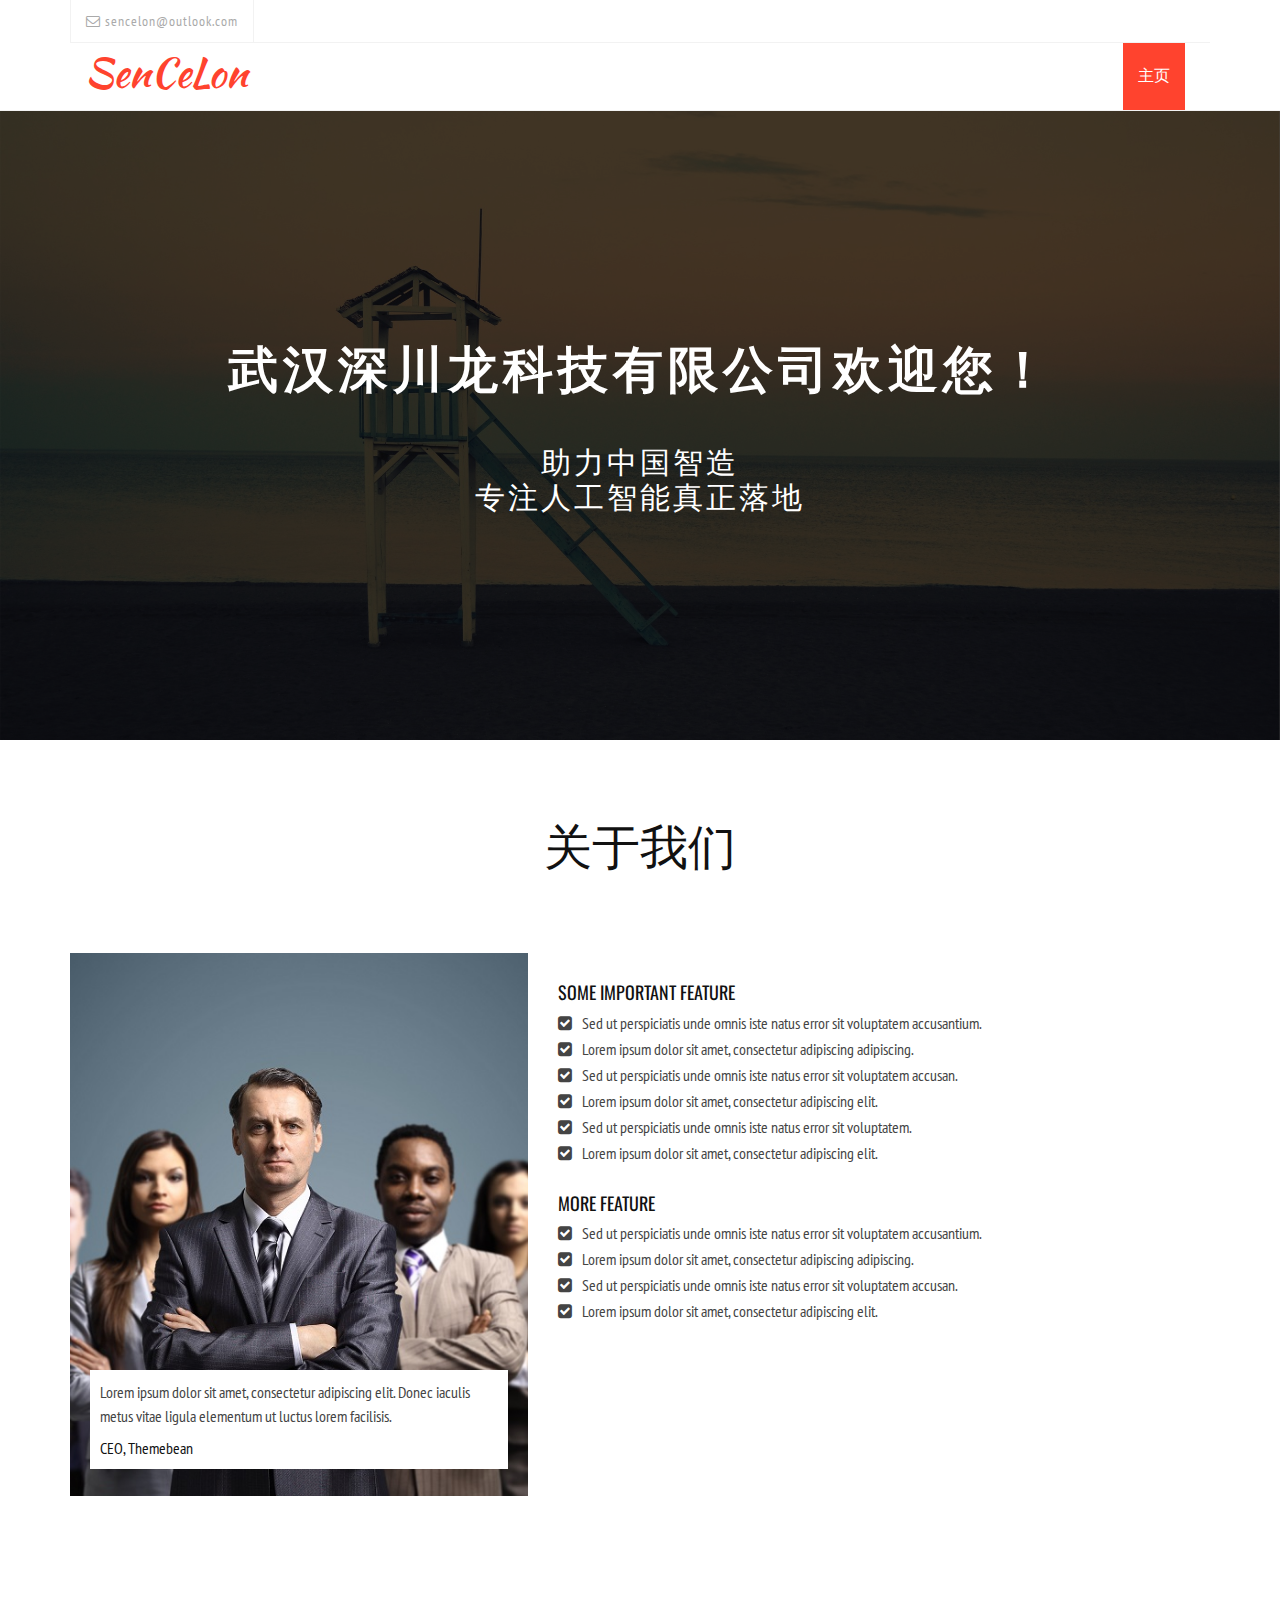
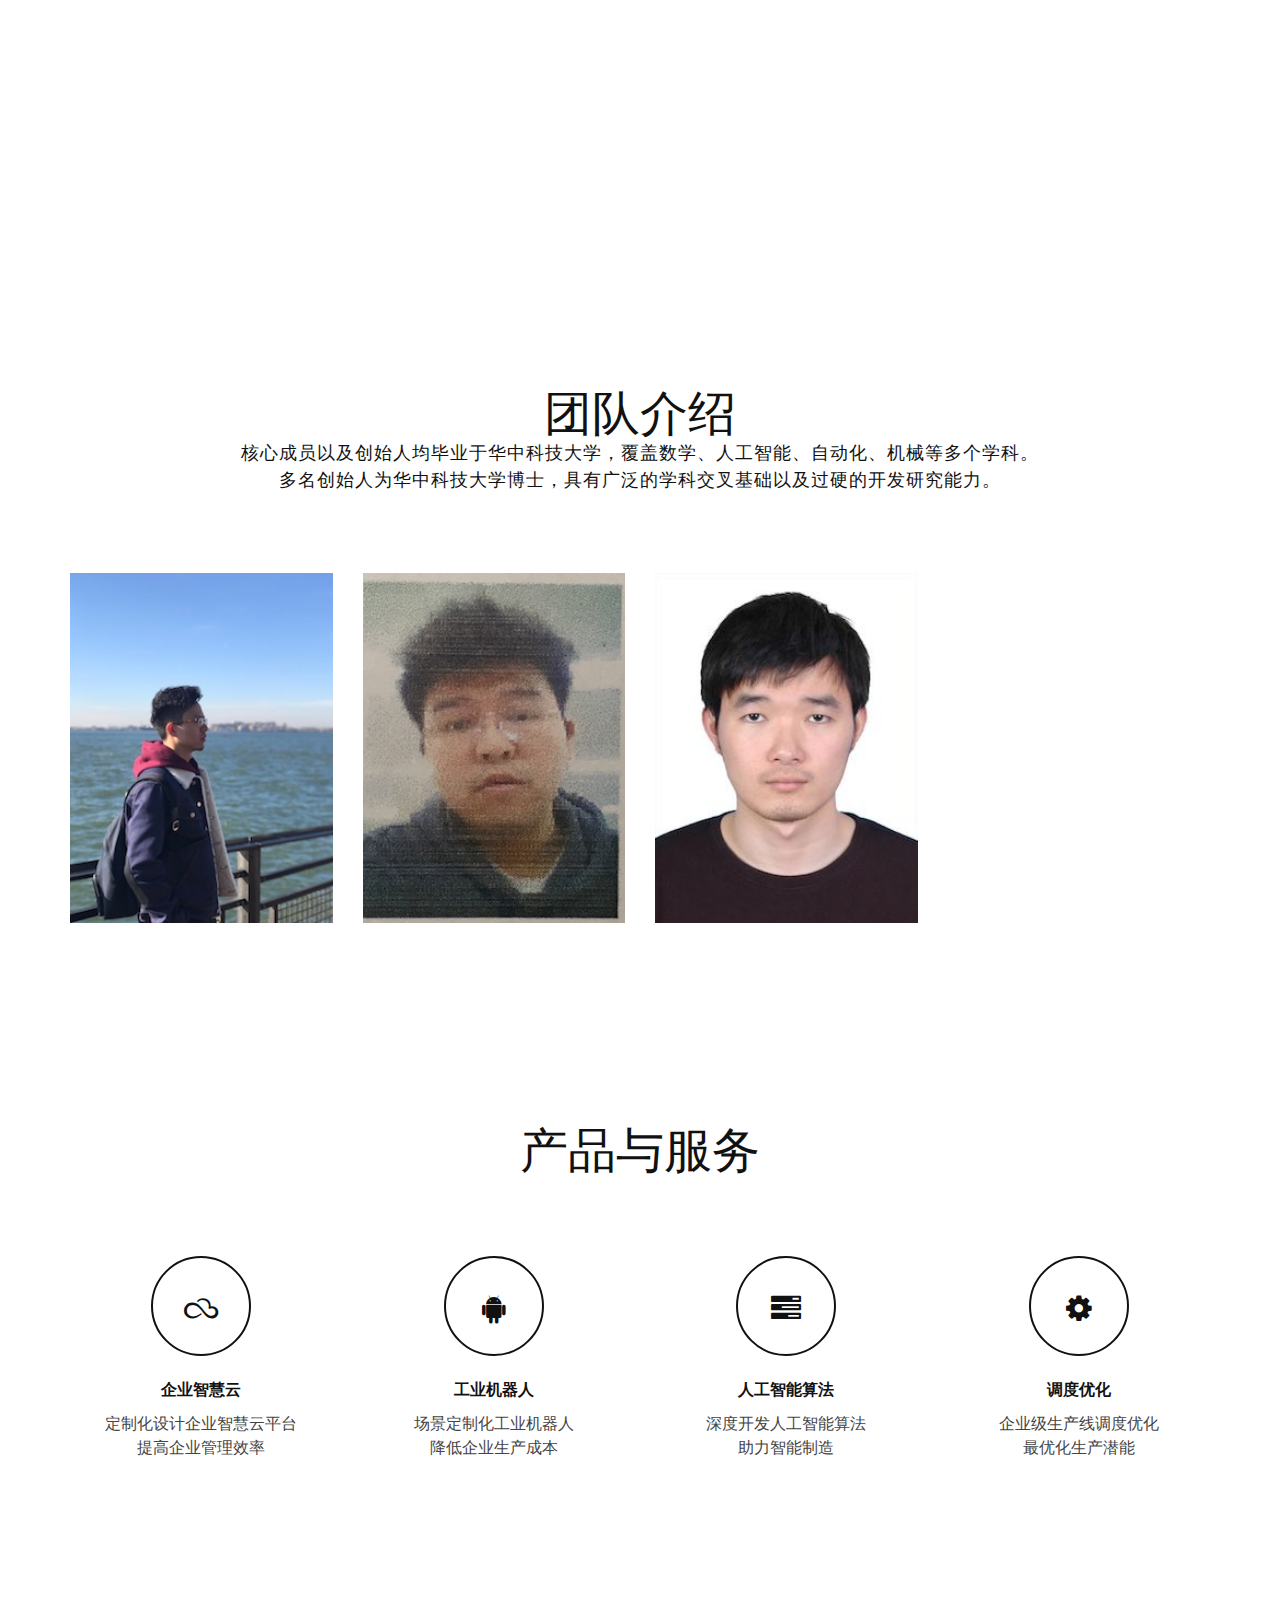
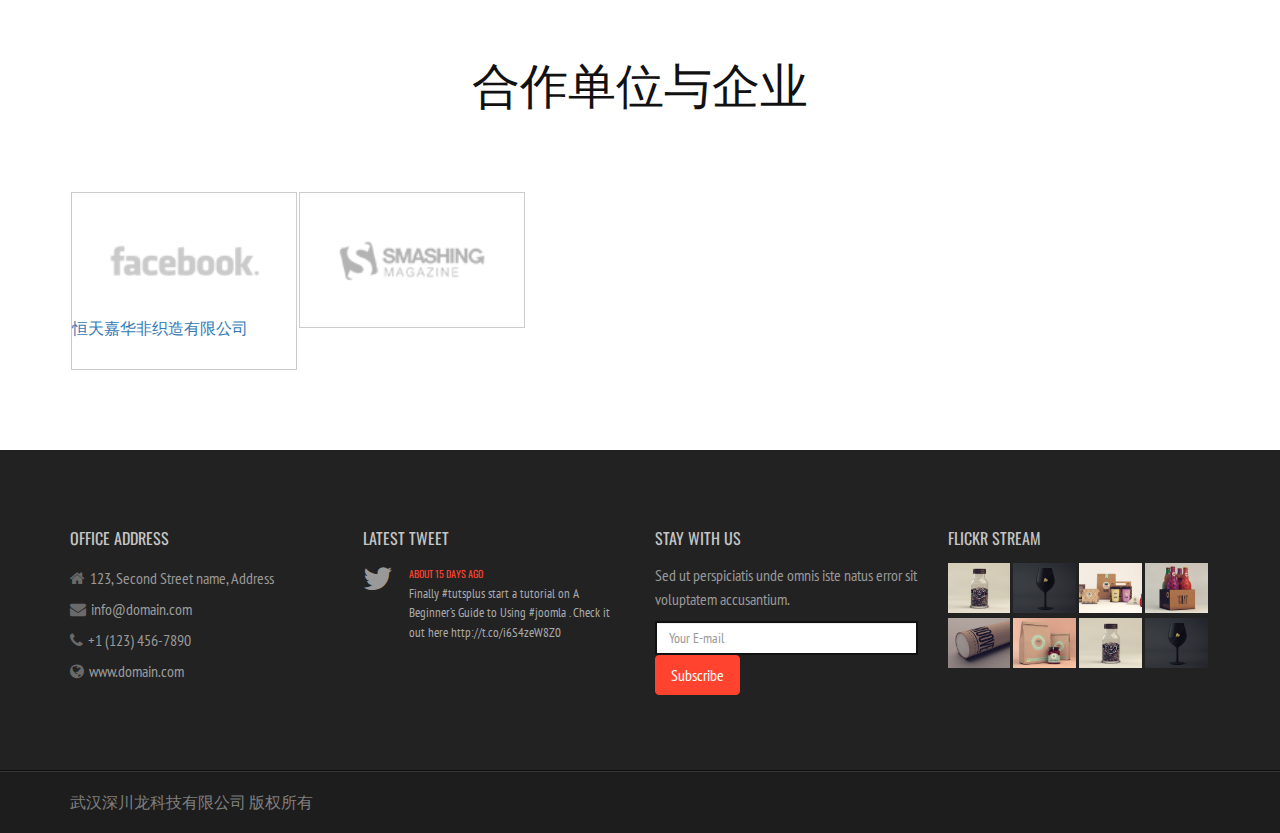
==== commit ccb427aa: "a sub-complete version" ====
--- a/index.html
+++ b/index.html
@@ -130,9 +130,9 @@
                             <li>
                                 <a class="active" href="index.html">主页</a>
                             </li>
-                            <li>
+                            <!-- <li>
                                 <a href="about.html">关于我们</a>
-                            </li>
+                            </li> -->
                             <!-- <li>
                                 <a href="service.html">Service</a>
                             </li>
@@ -195,8 +195,7 @@
                </div>
                <div class="col-md-7">
                    <div class="about-text">
-                       <p>Sed ut perspiciatis unde omnis iste natus error sit voluptatem accusantium doloremque laudantium, totam rem aperiam, eaque ipsa quae ab illo inventore veritatis et quasi architecto beatae vitae dicta sunt explicabo. Sed ut perspiciatis unde omnis iste natus error sit voluptatem accusantium doloremque laudantium, totam rem aperiam, eaque ipsa quae ab illo inventore veritatis et quasi. Sed ut perspiciatis unde omnis iste natus error sit voluptatem accusantium doloremque laudantium, totam rem aperiam, eaque ipsa quae ab illo inventore veritatis et quasi.</p>
-                       <p>Sed ut perspiciatis unde omnis iste natus error sit voluptatem accusantium doloremque laudantium, totam rem aperiam, eaque ipsa quae ab illo inventore veritatis et quasi architecto beatae vitae dicta sunt explicabo.</p>
+                       <p></p>
                    </div>
                    
                    <div class="about-list">
@@ -228,7 +227,7 @@
     </section>
         
         
-        <!-- Start Call to Action Section -->
+    <!-- Start Call to Action Section -->
     <section class="call-to-action">
         <div class="container">
             <div class="row">
@@ -243,79 +242,51 @@
         
         
         
-        <!-- Start Team Member Section -->
+    <!-- Start Team Member Section -->
     <section id="team-section">
         <div class="container">
             <div class="row">
                 <div class="col-md-12">
                     <div class="section-title text-center wow fadeInDown" data-wow-duration="2s" data-wow-delay="50ms">
-                        <h2>Our Team</h2>
-                        <p>Duis aute irure dolor in reprehenderit in voluptate</p>
+                        <h2>团队介绍</h2>
+                        <p>核心成员以及创始人均毕业于华中科技大学，覆盖数学、人工智能、自动化、机械等多个学科。<br> 多名创始人为华中科技大学博士，具有广泛的学科交叉基础以及过硬的开发研究能力。</p>
                     </div>                        
                 </div>
             </div>
             <div class="row">
                 <div class="col-md-3 wow fadeInLeft" data-wow-duration="2s" data-wow-delay="300ms">
                     <div class="team-member">
-                        <img src="asset/images/team/team-1.jpg" class="img-responsive" alt="">
+                        <img src="asset/images/team/dengzelin.jpg" class="img-responsive"  height="200" alt="">
                         <div class="team-details">
-                            <h4>John Doe</h4>
-                            <p>Founder & Director</p>
-                            <ul>
-                                <li><a href="#"><i class="fa fa-facebook"></i></a></li>
-                                <li><a href="#"><i class="fa fa-twitter"></i></a></li>
-                                <li><a href="#"><i class="fa fa-linkedin"></i></a></li>
-                                <li><a href="#"><i class="fa fa-pinterest"></i></a></li>
-                                <li><a href="#"><i class="fa fa-dribbble"></i></a></li>
-                            </ul>
+                            <h4>邓泽林</h4>
+                            <p>CEO & 创始人</p>
                         </div>
                     </div>
                 </div><!-- /.col-md-3 -->
                 <div class="col-md-3 wow fadeInLeft" data-wow-duration="2s" data-wow-delay="600ms">
                     <div class="team-member">
-                        <img src="asset/images/team/team-2.jpg" class="img-responsive" alt="">
+                        <img src="asset/images/team/dyl.jpg" class="img-responsive"  height="200" alt="">
                         <div class="team-details">
-                            <h4>John Doe</h4>
-                            <p>Founder & Director</p>
-                            <ul>
-                                <li><a href="#"><i class="fa fa-facebook"></i></a></li>
-                                <li><a href="#"><i class="fa fa-twitter"></i></a></li>
-                                <li><a href="#"><i class="fa fa-linkedin"></i></a></li>
-                                <li><a href="#"><i class="fa fa-pinterest"></i></a></li>
-                                <li><a href="#"><i class="fa fa-dribbble"></i></a></li>
-                            </ul>
+                            <h4>董云龙</h4>
+                            <p>技术顾问 & 创始人</p>
                         </div>
                     </div>
                 </div><!-- /.col-md-3 -->
                 <div class="col-md-3 wow fadeInLeft" data-wow-duration="2s" data-wow-delay="900ms">
                     <div class="team-member">
-                        <img src="asset/images/team/team-3.jpg" class="img-responsive" alt="">
+                        <img src="asset/images/team/txc.jpg" class="img-responsive" alt="">
                         <div class="team-details">
-                            <h4>John Doe</h4>
-                            <p>Founder & Director</p>
-                            <ul>
-                                <li><a href="#"><i class="fa fa-facebook"></i></a></li>
-                                <li><a href="#"><i class="fa fa-twitter"></i></a></li>
-                                <li><a href="#"><i class="fa fa-linkedin"></i></a></li>
-                                <li><a href="#"><i class="fa fa-pinterest"></i></a></li>
-                                <li><a href="#"><i class="fa fa-dribbble"></i></a></li>
-                            </ul>
+                            <h4>唐秀川</h4>
+                            <p> 核心技术开发 & 创始人</p>
                         </div>
                     </div>
                 </div><!-- /.col-md-3 -->
                 <div class="col-md-3 wow fadeInLeft" data-wow-duration="2s" data-wow-delay="1200ms">
                     <div class="team-member">
-                        <img src="asset/images/team/team-4.jpg" class="img-responsive" alt="">
+                        <img src="asset/images/team/dln.jpg" class="img-responsive" alt="">
                         <div class="team-details">
-                            <h4>John Doe</h4>
-                            <p>Founder & Director</p>
-                            <ul>
-                                <li><a href="#"><i class="fa fa-facebook"></i></a></li>
-                                <li><a href="#"><i class="fa fa-twitter"></i></a></li>
-                                <li><a href="#"><i class="fa fa-linkedin"></i></a></li>
-                                <li><a href="#"><i class="fa fa-pinterest"></i></a></li>
-                                <li><a href="#"><i class="fa fa-dribbble"></i></a></li>
-                            </ul>
+                            <h4>邓礼楠</h4>
+                            <p>核心技术开发 & 创始人</p>
                         </div>
                     </div>
                 </div><!-- /.col-md-3 -->
@@ -323,100 +294,9 @@
         </div>
     </section>
     <!-- End Team Member Section -->
-      <div class="tlinks">Collect from <a href="http://www.cssmoban.com/" >企业网站模板</a></div>  
+     
         
         <!-- Start Portfolio Section -->
-        <section id="portfolio" class="portfolio-section-1">
-            <div class="container">
-                <div class="row">
-                    <div class="col-md-12">
-                        <div class="section-title text-center wow fadeInDown" data-wow-duration="2s" data-wow-delay="50ms">
-                            <h2>Our Portfolio</h2>
-                            <p>Duis aute irure dolor in reprehenderit in voluptate</p>
-                        </div>                        
-                    </div>
-                </div>
-                <div class="row">
-                    <div class="col-md-12">
-                        
-                        <!-- Start Portfolio items -->
-                        <ul id="portfolio-list">
-                            <li class="wow fadeInLeft" data-wow-duration="2s" data-wow-delay="300ms">
-                                <div class="portfolio-item">
-                                    <img src="asset/images/portfolio/img1.jpg" class="img-responsive" alt="" />
-                                    <div class="portfolio-caption">
-                                        <h4>Portfolio Title</h4>
-                                        <p>At vero eos et accusamus et iusto odio dignissimos ducimus qui blanditiis praesentium</p>
-                                        <a href="#portfolio-modal" data-toggle="modal" class="link-1"><i class="fa fa-magic"></i></a>
-                                        <a href="#" class="link-2"><i class="fa fa-link"></i></a>
-                                    </div>
-                                </div>
-                            </li>
-                            <li class="wow fadeInLeft" data-wow-duration="2s" data-wow-delay="600ms">
-                                <div class="portfolio-item">
-                                    <img src="asset/images/portfolio/img2.jpg" class="img-responsive" alt="" />
-                                    <div class="portfolio-caption">
-                                        <h4>Portfolio Title</h4>
-                                        <p>At vero eos et accusamus et iusto odio dignissimos ducimus qui blanditiis praesentium</p>
-                                        <a href="#portfolio-modal" data-toggle="modal" class="link-1"><i class="fa fa-magic"></i></a>
-                                        <a href="#" class="link-2"><i class="fa fa-link"></i></a>
-                                    </div>
-                                </div>
-                            </li>
-                            <li class="wow fadeInLeft" data-wow-duration="2s" data-wow-delay="900ms">
-                                <div class="portfolio-item">
-                                    <img src="asset/images/portfolio/img3.jpg" class="img-responsive" alt="" />
-                                    <div class="portfolio-caption">
-                                        <h4>Portfolio Title</h4>
-                                        <p>At vero eos et accusamus et iusto odio dignissimos ducimus qui blanditiis praesentium</p>
-                                        <a href="#portfolio-modal" data-toggle="modal" class="link-1"><i class="fa fa-magic"></i></a>
-                                        <a href="#" class="link-2"><i class="fa fa-link"></i></a>
-                                    </div>
-                                </div>
-                            </li>
-                            <li class="wow fadeInLeft" data-wow-duration="2s" data-wow-delay="1200ms">
-                                <div class="portfolio-item">
-                                    <img src="asset/images/portfolio/img4.jpg" class="img-responsive" alt="" />
-                                    <div class="portfolio-caption">
-                                        <h4>Portfolio Title</h4>
-                                        <p>At vero eos et accusamus et iusto odio dignissimos ducimus qui blanditiis praesentium</p>
-                                        <a href="#portfolio-modal" data-toggle="modal" class="link-1"><i class="fa fa-magic"></i></a>
-                                        <a href="#" class="link-2"><i class="fa fa-link"></i></a>
-                                    </div>
-                                </div>
-                            </li>
-                            <li class="wow fadeInLeft" data-wow-duration="2s" data-wow-delay="1500ms">
-                                <div class="portfolio-item">
-                                    <img src="asset/images/portfolio/img5.jpg" class="img-responsive" alt="" />
-                                    <div class="portfolio-caption">
-                                        <h4>Portfolio Title</h4>
-                                        <p>At vero eos et accusamus et iusto odio dignissimos ducimus qui blanditiis praesentium</p>
-                                        <a href="#portfolio-modal" data-toggle="modal" class="link-1"><i class="fa fa-magic"></i></a>
-                                        <a href="#" class="link-2"><i class="fa fa-link"></i></a>
-                                    </div>
-                                </div>
-                            </li>
-                            <li class="wow fadeInLeft" data-wow-duration="2s" data-wow-delay="1800ms">
-                                <div class="portfolio-item">
-                                    <img src="asset/images/portfolio/img6.jpg" class="img-responsive" alt="" />
-                                    <div class="portfolio-caption">
-                                        <h4>Portfolio Title</h4>
-                                        <p>At vero eos et accusamus et iusto odio dignissimos ducimus qui blanditiis praesentium</p>
-                                        <a href="#portfolio-modal" data-toggle="modal" class="link-1"><i class="fa fa-magic"></i></a>
-                                        <a href="#" class="link-2"><i class="fa fa-link"></i></a>
-                                    </div>
-                                </div>
-                            </li>
-                            
-                            
-                        </ul>
-                        <!-- End Portfolio items -->
-                    </div>
-                </div>
-            </div>
-        </section>
-        <!-- End Portfolio Section -->
-        
         
         <!-- Start Service Section -->
         <section id="service-section">
@@ -424,8 +304,8 @@
                 <div class="row">
                     <div class="col-md-12">
                         <div class="section-title text-center wow fadeInDown" data-wow-duration="2s" data-wow-delay="50ms">
-                            <h2>Our Services</h2>
-                            <p>Duis aute irure dolor in reprehenderit in voluptate</p>
+                            <h2>产品与服务</h2>
+                            <!-- <p>Duis aute irure dolor in reprehenderit in voluptate</p> -->
                         </div>                        
                     </div>
                 </div>
@@ -433,102 +313,37 @@
                     <div class="col-md-3">
                         <div class="services-post">
 				            <a href="#"><i class="fa fa-skyatlas"></i></a>
-				            <h2>RESPONSIVE DESIGN</h2>
-							<p>Donec odio. Quisque volutpat mattis eros. Nullam malesuada </p>
+				            <h2>企业智慧云</h2>
+							<p>定制化设计企业智慧云平台 <br> 提高企业管理效率</p>
 				        </div>
                     </div>
                     <div class="col-md-3">
                         <div class="services-post">
-				            <a href="#"><i class="fa fa-magic"></i></a>
-				            <h2>RESPONSIVE DESIGN</h2>
-							<p>Donec odio. Quisque volutpat mattis eros. Nullam malesuada </p>
+				            <a href="#"><i class="fa fa-android"></i></a>
+				            <h2>工业机器人</h2>
+							<p>场景定制化工业机器人 <br> 降低企业生产成本</p>
 				        </div>
                     </div>
                     <div class="col-md-3">
                         <div class="services-post">
-				            <a href="#"><i class="fa fa-gift"></i></a>
-				            <h2>RESPONSIVE DESIGN</h2>
-							<p>Donec odio. Quisque volutpat mattis eros. Nullam malesuada </p>
+				            <a href="#"><i class="fa fa-tasks"></i></a>
+				            <h2>人工智能算法 </h2>
+							<p>深度开发人工智能算法 <br> 助力智能制造 </p>
 				        </div>
                     </div>
                     <div class="col-md-3">
                         <div class="services-post">
-				            <a href="#"><i class="fa fa-diamond"></i></a>
-				            <h2>RESPONSIVE DESIGN</h2>
-							<p>Donec odio. Quisque volutpat mattis eros. Nullam malesuada </p>
+				            <a href="#"><i class="fa fa-gear"></i></a>
+				            <h2>调度优化</h2>
+							<p>企业级生产线调度优化 <br> 最优化生产潜能 </p>
 				        </div>
                     </div>
-                    <div class="col-md-3">
-                        <div class="services-post">
-				            <a href="#"><i class="fa fa-wordpress"></i></a>
-				            <h2>RESPONSIVE DESIGN</h2>
-							<p>Donec odio. Quisque volutpat mattis eros. Nullam malesuada </p>
-				        </div>
-                    </div>
-                    <div class="col-md-3">
-                        <div class="services-post">
-				            <a href="#"><i class="fa fa-forumbee"></i></a>
-				            <h2>RESPONSIVE DESIGN</h2>
-							<p>Donec odio. Quisque volutpat mattis eros. Nullam malesuada </p>
-				        </div>
-                    </div>
-                    <div class="col-md-3">
-                        <div class="services-post">
-				            <a href="#"><i class="fa fa-bicycle"></i></a>
-				            <h2>RESPONSIVE DESIGN</h2>
-							<p>Donec odio. Quisque volutpat mattis eros. Nullam malesuada </p>
-				        </div>
-                    </div>
-                    <div class="col-md-3">
-                        <div class="services-post">
-				            <a href="#"><i class="fa fa-foursquare"></i></a>
-				            <h2>RESPONSIVE DESIGN</h2>
-							<p>Donec odio. Quisque volutpat mattis eros. Nullam malesuada </p>
-				        </div>
-                    </div>
+                   
                 </div>
             </div>
         </section>
         <!-- Start Service Section -->
-        
-        
-        
-        <!-- Start Testimonial Section -->
-        <section id="testimonial-section">
-            <div class="container">
-                <div class="row">
-                    <div class="col-md-12">
-                        <div class="testimonial-wrapper">
-                            <div class="testimonial-item">
-                                <p>Sed ut perspiciatis unde omnis iste natus error sit voluptatem accusantium doloremque laudantium, totam rem aperiam, eaque ipsa quae ab illo inventore veritatis et quasi architecto beatae vitae dicta sunt explicabo. </p>
-                                <img src="asset/images/team/team-1.jpg" alt="Testimonial images">
-                                <h5>John Doe</h5>
-                                <div class="desgnation">CEO, ThemeBean</div>
-                            </div>
-                            <div class="testimonial-item">
-                                <p>Sed ut perspiciatis unde omnis iste natus error sit voluptatem accusantium doloremque laudantium, totam rem aperiam, eaque ipsa quae ab illo inventore veritatis et quasi architecto beatae vitae dicta sunt explicabo.</p>
-                                <img src="asset/images/team/team-2.jpg" alt="Testimonial images">
-                                <h5>John Doe</h5>
-                                <div class="desgnation">CEO, ThemeBean</div>
-                            </div>
-                            <div class="testimonial-item">
-                                <p>Sed ut perspiciatis unde omnis iste natus error sit voluptatem accusantium doloremque laudantium, totam rem aperiam, eaque ipsa quae ab illo inventore veritatis et quasi architecto beatae vitae dicta sunt explicabo.</p>
-                                <img src="asset/images/team/team-3.jpg" alt="Testimonial images">
-                                <h5>John Doe</h5>
-                                <div class="desgnation">CEO, ThemeBean</div>
-                            </div>
-                            <div class="testimonial-item">
-                                <p>Sed ut perspiciatis unde omnis iste natus error sit voluptatem accusantium doloremque laudantium, totam rem aperiam, eaque ipsa quae ab illo inventore veritatis et quasi architecto beatae vitae dicta sunt explicabo.</p>
-                                <img src="asset/images/team/team-4.jpg" alt="Testimonial images">
-                                <h5>John Doe</h5>
-                                <div class="desgnation">CEO, ThemeBean</div>
-                            </div>
-                        </div>
-                    </div>
-                </div>
-            </div>
-        </section>
-        <!-- End Testimonial Section -->
+    
         
         
         <!-- Start Client Section -->
@@ -536,13 +351,18 @@
             <div class="container">
                 <div class="row">
                     <div class="col-md-12">
+                        <div class="section-title text-center wow fadeInDown" data-wow-duration="2s" data-wow-delay="50ms">
+                            <h2>合作单位与企业</h2>
+                                <!-- <p>Duis aute irure dolor in reprehenderit in voluptate</p> -->
+                        </div>                        
+                    </div>
+                </div>
+                <div class="row">
+                    <div class="col-md-12">
                         <div class="client-box">
                             <ul class="client-list">
-                                <li><a href="#"><img src="asset/images/clients/client1.png" class="img-responsive" alt="Clients Logo"></a></li>
+                                <li><a href="#"><img src="asset/images/clients/client1.png" class="img-responsive" alt="Clients Logo"><br> 恒天嘉华非织造有限公司</a></li>
                                 <li><a href="#"><img src="asset/images/clients/client2.png" class="img-responsive" alt="Clients Logo"></a></li>
-                                <li><a href="#"><img src="asset/images/clients/client3.png" class="img-responsive" alt="Clients Logo"></a></li>
-                                <li><a href="#"><img src="asset/images/clients/client4.png" class="img-responsive" alt="Clients Logo"></a></li>
-                                <li><a href="#"><img src="asset/images/clients/client5.png" class="img-responsive" alt="Clients Logo"></a></li>
                             </ul>
                         </div>
                     </div>
@@ -674,17 +494,17 @@
                 <div class="row">
                     <div class="col-md-7">
                         <div class="copyright">
-                            Copyright © 2014. All Rights Reserved.Design and Developed by Themefisher- More Templates <a href="http://www.cssmoban.com/" target="_blank" title="模板之家">模板之家</a> - Collect from <a href="http://www.cssmoban.com/" title="网页模板" target="_blank">网页模板</a>
+                            武汉深川龙科技有限公司 版权所有
                         </div> 
                     </div>
                     
                     <div class="col-md-5">
                         <div class="copyright-menu pull-right">
-                            <ul>
+                            <!-- <ul>
                                 <li><a href="#" class="active">Home</a></li>
                                 <li><a href="#">Sample Site</a></li>
                                 <li><a href="#">getbootstrap.com</a></li>
-                            </ul>
+                            </ul> -->
                         </div>
                     </div>
                 </div><!--/.row -->
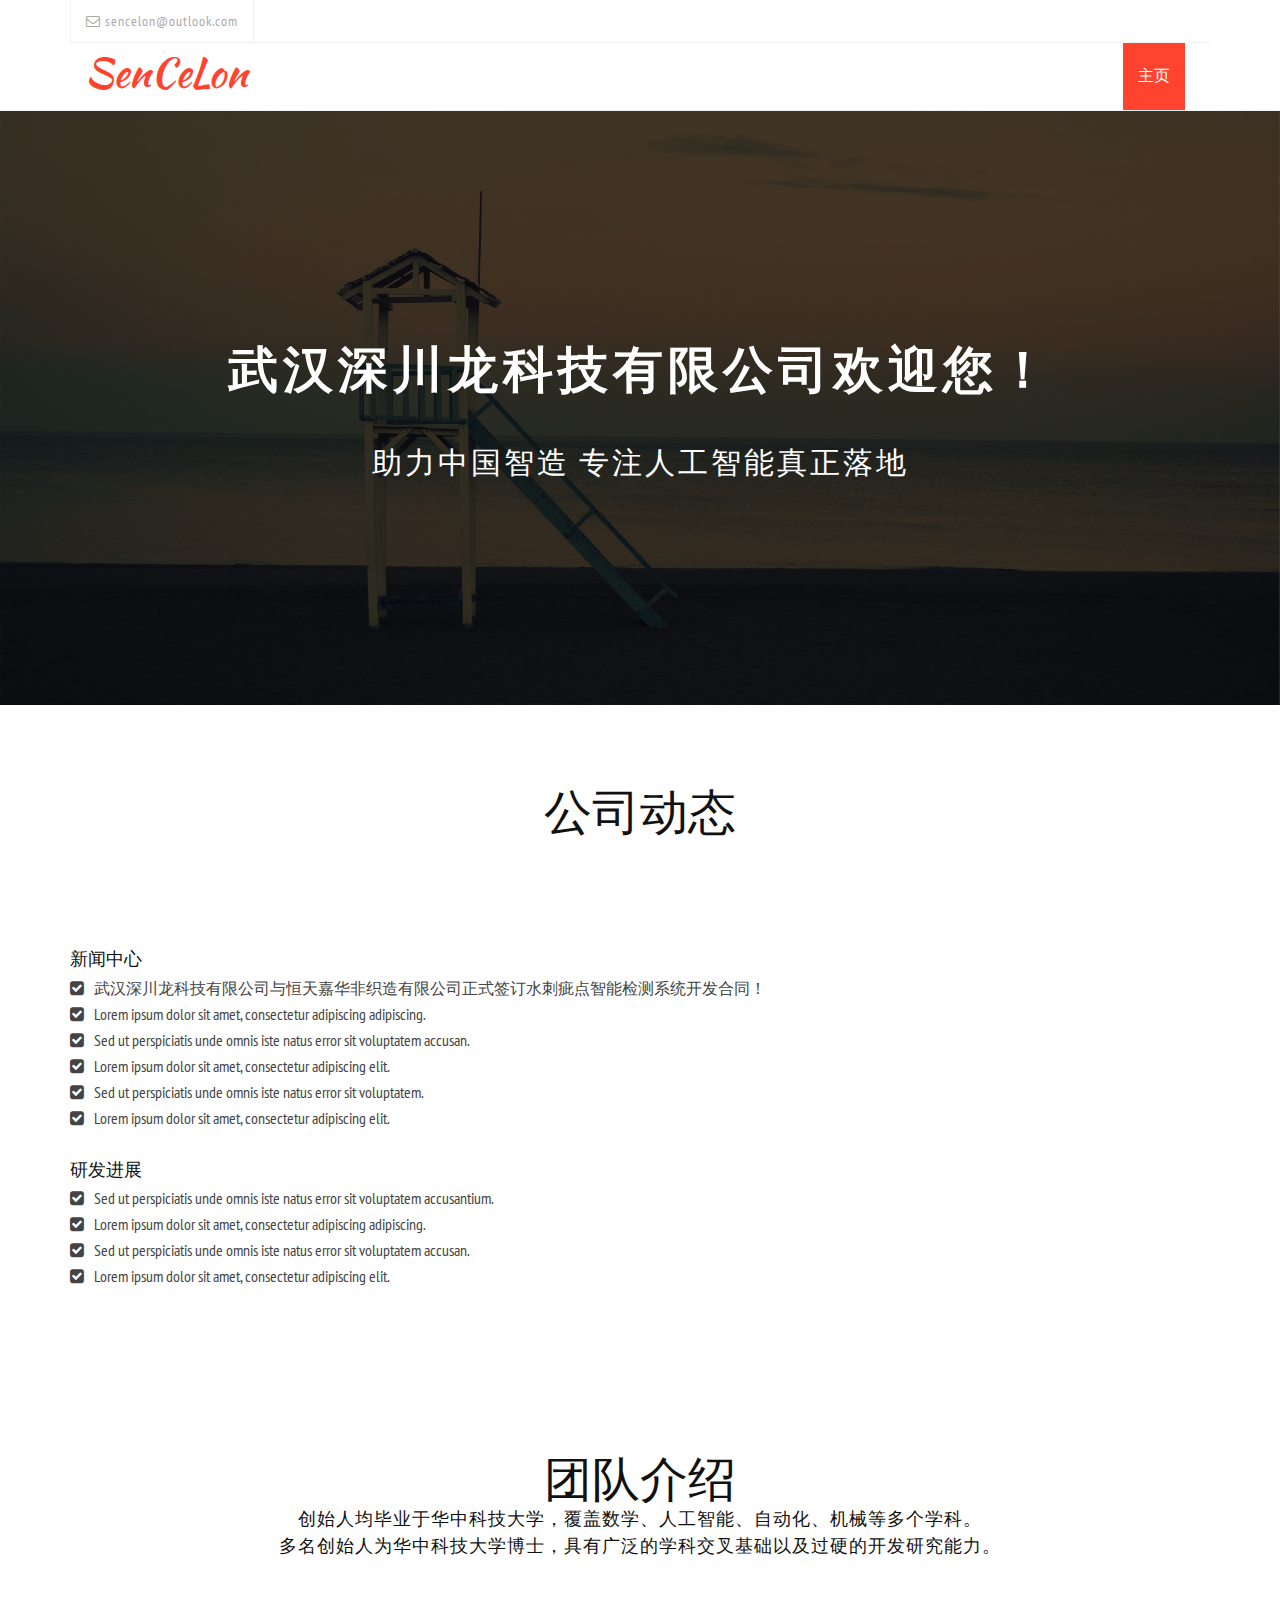
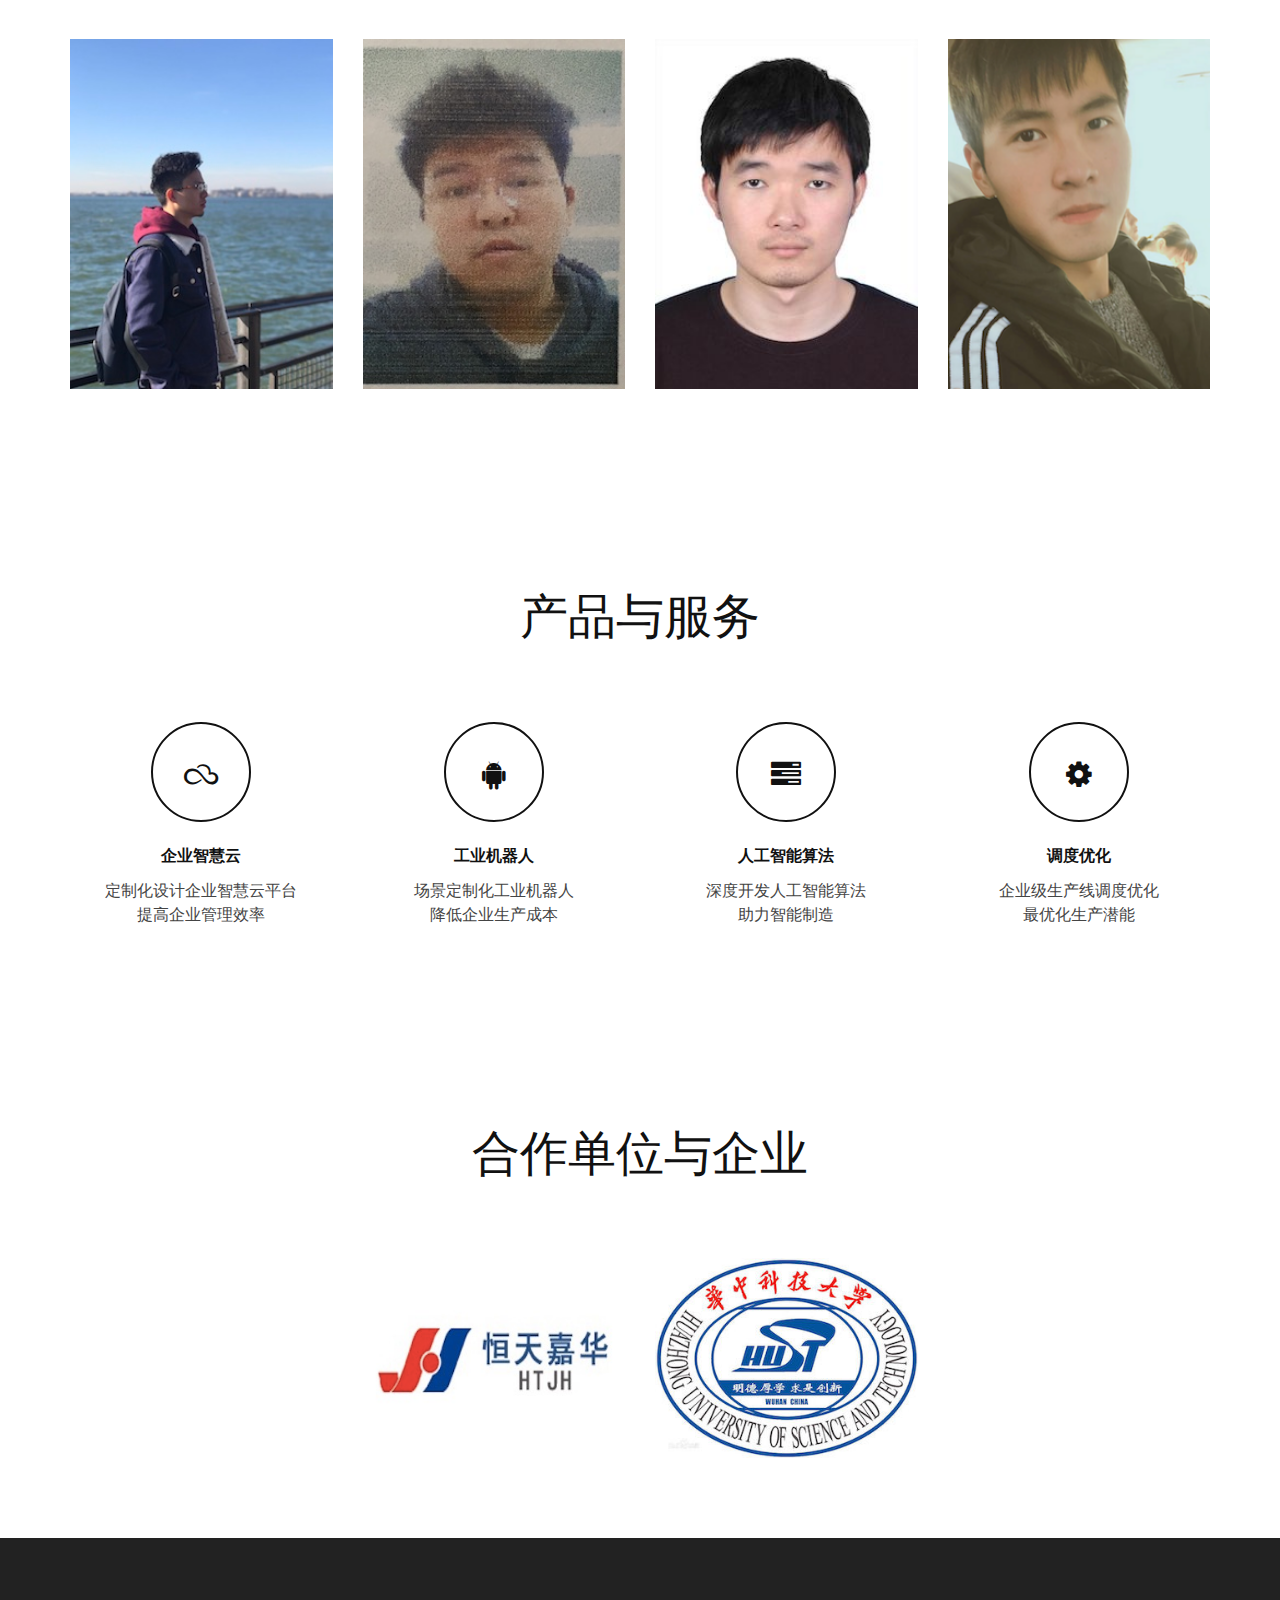
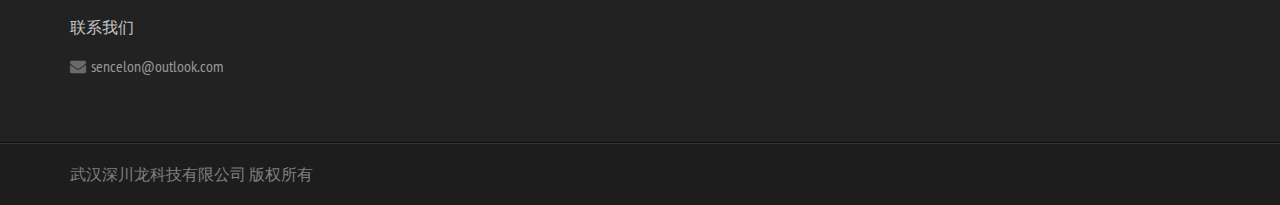
==== commit d898d168: "a sub-complete version 2" ====
--- a/index.html
+++ b/index.html
@@ -165,7 +165,7 @@
                 <div class="container">
                     <div class="intro-text">
                         <h1>武汉深川龙科技有限公司欢迎您！</h1>
-                        <p>助力中国智造<br>专注人工智能真正落地</p>
+                        <p>助力中国智造 专注人工智能真正落地</p>
                     </div>
                 </div>
             </div>
@@ -179,12 +179,12 @@
             <div class="row">
                 <div class="col-md-12">
                     <div class="section-title text-center wow fadeInDown" data-wow-duration="2s" data-wow-delay="50ms">
-                        <h2>关于我们</h2>
+                        <h2>公司动态</h2>
                     </div>                        
                 </div>
             </div>
             <div class="row">
-               <div class="col-md-5">
+               <!-- <div class="col-md-5">
                    <div class="about-img">
                        <img src="asset/images/corporate1.jpg" class="img-responsive" alt="About images">
                        <div class="head-text">
@@ -192,16 +192,16 @@
                            <span>CEO, Themebean</span>
                        </div>
                    </div>
-               </div>
-               <div class="col-md-7">
+               </div> -->
+               <div class="col-md-12">
                    <div class="about-text">
                        <p></p>
                    </div>
                    
                    <div class="about-list">
-                       <h4>Some important Feature</h4>
+                       <h4>新闻中心</h4>
                        <ul>
-                           <li><i class="fa fa-check-square"></i>Sed ut perspiciatis unde omnis iste natus error sit voluptatem accusantium.</li>
+                           <li><i class="fa fa-check-square"></i>武汉深川龙科技有限公司与恒天嘉华非织造有限公司正式签订水刺疵点智能检测系统开发合同！</li>
                            <li><i class="fa fa-check-square"></i>Lorem ipsum dolor sit amet, consectetur adipiscing adipiscing.</li>
                            <li><i class="fa fa-check-square"></i>Sed ut perspiciatis unde omnis iste natus error sit voluptatem accusan.</li>
                            <li><i class="fa fa-check-square"></i>Lorem ipsum dolor sit amet, consectetur adipiscing elit.</li>
@@ -209,7 +209,7 @@
                            <li><i class="fa fa-check-square"></i>Lorem ipsum dolor sit amet, consectetur adipiscing elit.</li>
                        </ul>
                        
-                       <h4>More Feature</h4>
+                       <h4>研发进展</h4>
                        <ul>
                            <li><i class="fa fa-check-square"></i>Sed ut perspiciatis unde omnis iste natus error sit voluptatem accusantium.</li>
                            <li><i class="fa fa-check-square"></i>Lorem ipsum dolor sit amet, consectetur adipiscing adipiscing.</li>
@@ -228,7 +228,7 @@
         
         
     <!-- Start Call to Action Section -->
-    <section class="call-to-action">
+    <!-- <section class="call-to-action">
         <div class="container">
             <div class="row">
                 <div class="col-md-12 wow zoomIn" data-wow-duration="2s" data-wow-delay="300ms">
@@ -236,7 +236,7 @@
                 </div>
             </div>
         </div>
-    </section>
+    </section> -->
     <!-- End Call to Action Section -->
         
         
@@ -249,7 +249,7 @@
                 <div class="col-md-12">
                     <div class="section-title text-center wow fadeInDown" data-wow-duration="2s" data-wow-delay="50ms">
                         <h2>团队介绍</h2>
-                        <p>核心成员以及创始人均毕业于华中科技大学，覆盖数学、人工智能、自动化、机械等多个学科。<br> 多名创始人为华中科技大学博士，具有广泛的学科交叉基础以及过硬的开发研究能力。</p>
+                        <p>创始人均毕业于华中科技大学，覆盖数学、人工智能、自动化、机械等多个学科。<br> 多名创始人为华中科技大学博士，具有广泛的学科交叉基础以及过硬的开发研究能力。</p>
                     </div>                        
                 </div>
             </div>
@@ -283,7 +283,7 @@
                 </div><!-- /.col-md-3 -->
                 <div class="col-md-3 wow fadeInLeft" data-wow-duration="2s" data-wow-delay="1200ms">
                     <div class="team-member">
-                        <img src="asset/images/team/dln.jpg" class="img-responsive" alt="">
+                        <img src="asset/images/team/dln.png" class="img-responsive" alt="">
                         <div class="team-details">
                             <h4>邓礼楠</h4>
                             <p>核心技术开发 & 创始人</p>
@@ -358,15 +358,26 @@
                     </div>
                 </div>
                 <div class="row">
-                    <div class="col-md-12">
-                        <div class="client-box">
-                            <ul class="client-list">
-                                <li><a href="#"><img src="asset/images/clients/client1.png" class="img-responsive" alt="Clients Logo"><br> 恒天嘉华非织造有限公司</a></li>
-                                <li><a href="#"><img src="asset/images/clients/client2.png" class="img-responsive" alt="Clients Logo"></a></li>
+                    <div class="col-md-3 text-center col-md-offset-3">
+                            <a href="http://www.htjh-nonwoven.com/"><img src="asset/images/clients/client1.jpg" class="img-responsive" alt="Clients Logo"></a>                      
+                            <!-- <div class="client-box">
+                            <ul class="client-list">                                
+                                <li><a href="http://www.htjh-nonwoven.com/"><img src="asset/images/clients/client1.jpg" class="img-responsive" alt="Clients Logo"></a></li>
+                                <li><a href="http://www.hust.edu.cn/"><img src="asset/images/clients/client2.jpg" class="img-responsive" alt="Clients Logo"></a> </li>                               
                             </ul>
-                        </div>
-                    </div>
-                </div>
+                        </div> -->
+                    </div>
+                    <div class="col-md-3 text-center">
+                            <a href="http://www.hust.edu.cn"><img src="asset/images/clients/client2.jpg" class="img-responsive" alt="Clients Logo"></a>                      
+                            <!-- <div class="client-box">
+                            <ul class="client-list">                                
+                                <li><a href="http://www.htjh-nonwoven.com/"><img src="asset/images/clients/client1.jpg" class="img-responsive" alt="Clients Logo"></a></li>
+                                <li><a href="http://www.hust.edu.cn/"><img src="asset/images/clients/client2.jpg" class="img-responsive" alt="Clients Logo"></a> </li>                               
+                            </ul>
+                        </div> -->
+                    </div>
+                </div>
+
             </div>
         </div>
         <!-- End Client Section -->
@@ -380,108 +391,19 @@
                     <div class="col-md-3">
                         <div class="section-heading-2">
                             <h3 class="section-title">
-                                <span>Office Address</span>
+                                <span>联系我们</span>
                             </h3>
                         </div>
                         
                         <div class="footer-address">
                             <ul>
-                                <li class="footer-contact"><i class="fa fa-home"></i>123, Second Street name, Address</li>
-                                <li class="footer-contact"><i class="fa fa-envelope"></i><a href="#">info@domain.com</a></li>
+                                <li class="footer-contact"><i class="fa fa-envelope"></i>sencelon@outlook.com</li>
+                                <!-- <li class="footer-contact"><i class="fa fa-envelope"></i><a href="#">info@domain.com</a></li>
                                 <li class="footer-contact"><i class="fa fa-phone"></i>+1 (123) 456-7890</li>
-                                <li class="footer-contact"><i class="fa fa-globe"></i><a href="#" target="_blank">www.domain.com</a></li>
+                                <li class="footer-contact"><i class="fa fa-globe"></i><a href="#" target="_blank">www.domain.com</a></li> -->
                             </ul>
                         </div>
-                    </div><!--/.col-md-3 -->
-                    
-                    
-                    <div class="col-md-3">
-                        <div class="section-heading-2">
-                            <h3 class="section-title">
-                                <span>Latest Tweet</span>
-                            </h3>
-                        </div>
-                        
-                        <div class="latest-tweet">
-                            <div class="media">
-                                <div class="media-left">
-                                    <i class="fa fa-twitter fa-2x media-object"></i>
-                                </div>
-                                <div class="media-body">
-                                    <h4 class="media-heading">About 15 days ago</h4>
-                                    <p>Finally #tutsplus start a tutorial on A Beginner’s Guide to Using #joomla . Check it out here http://t.co/i6S4zeW8Z0</p>
-                                </div>
-                            </div>
-                        </div>
-                    </div><!--/.col-md-3 -->
-                    
-                    <div class="col-md-3">
-                        <div class="section-heading-2">
-                            <h3 class="section-title">
-                                <span>Stay With us</span>
-                            </h3>
-                        </div>
-                        <div class="subscription">
-                            <p>Sed ut perspiciatis unde omnis iste natus error sit voluptatem accusantium.</p>
-                            <div class="form-group">
-                                <input type="text" class="form-control" placeholder="Your E-mail" id="name" required data-validation-required-message="Please enter your name.">
-                                <input type="submit" class="btn btn-primary" value="Subscribe">
-                            </div>
-                        </div>
-                    </div>
-                    
-                    <div class="col-md-3">
-                        <div class="section-heading-2">
-                            <h3 class="section-title">
-                                <span>FLICKR STREAM</span>
-                            </h3>
-                        </div>
-                        
-                        <div class="flickr-widget">
-                            <ul class="flickr-list">
-                                <li>
-                                    <a href="asset/images/portfolio/img1.jpg" data-lightbox="picture-1">
-                                        <img src="asset/images/portfolio/img1.jpg" alt="" class="img-responsive">
-                                    </a>
-                                </li>
-                                <li>
-                                    <a href="asset/images/portfolio/img2.jpg" data-lightbox="picture-2">
-                                        <img src="asset/images/portfolio/img2.jpg" alt="" class="img-responsive">
-                                    </a>
-                                </li>
-                                <li>
-                                    <a href="asset/images/portfolio/img3.jpg" data-lightbox="picture-3">
-                                        <img src="asset/images/portfolio/img3.jpg" alt="" class="img-responsive">
-                                    </a>
-                                </li>
-                                <li>
-                                    <a href="asset/images/portfolio/img4.jpg" data-lightbox="picture-4">
-                                        <img src="asset/images/portfolio/img4.jpg" alt="" class="img-responsive">
-                                    </a>
-                                </li>
-                                <li>
-                                    <a href="asset/images/portfolio/img5.jpg" data-lightbox="picture-5">
-                                        <img src="asset/images/portfolio/img5.jpg" alt="" class="img-responsive">
-                                    </a>
-                                </li>
-                                <li>
-                                    <a href="asset/images/portfolio/img6.jpg" data-lightbox="picture-6">
-                                        <img src="asset/images/portfolio/img6.jpg" alt="" class="img-responsive">
-                                    </a>
-                                </li>
-                                <li>
-                                    <a href="asset/images/portfolio/img1.jpg" data-lightbox="picture-7">
-                                        <img src="asset/images/portfolio/img1.jpg" alt="" class="img-responsive">
-                                    </a>
-                                </li>
-                                <li>
-                                    <a href="asset/images/portfolio/img2.jpg" data-lightbox="picture-8">
-                                        <img src="asset/images/portfolio/img2.jpg" alt="" class="img-responsive">
-                                    </a>
-                                </li>
-                            </ul>
-                        </div>
-                    </div><!--/.col-md-3 -->
+                    </div><!--/.col-md-3 -->  
                 </div><!--/.row -->
             </div><!-- /.container -->
         </section>
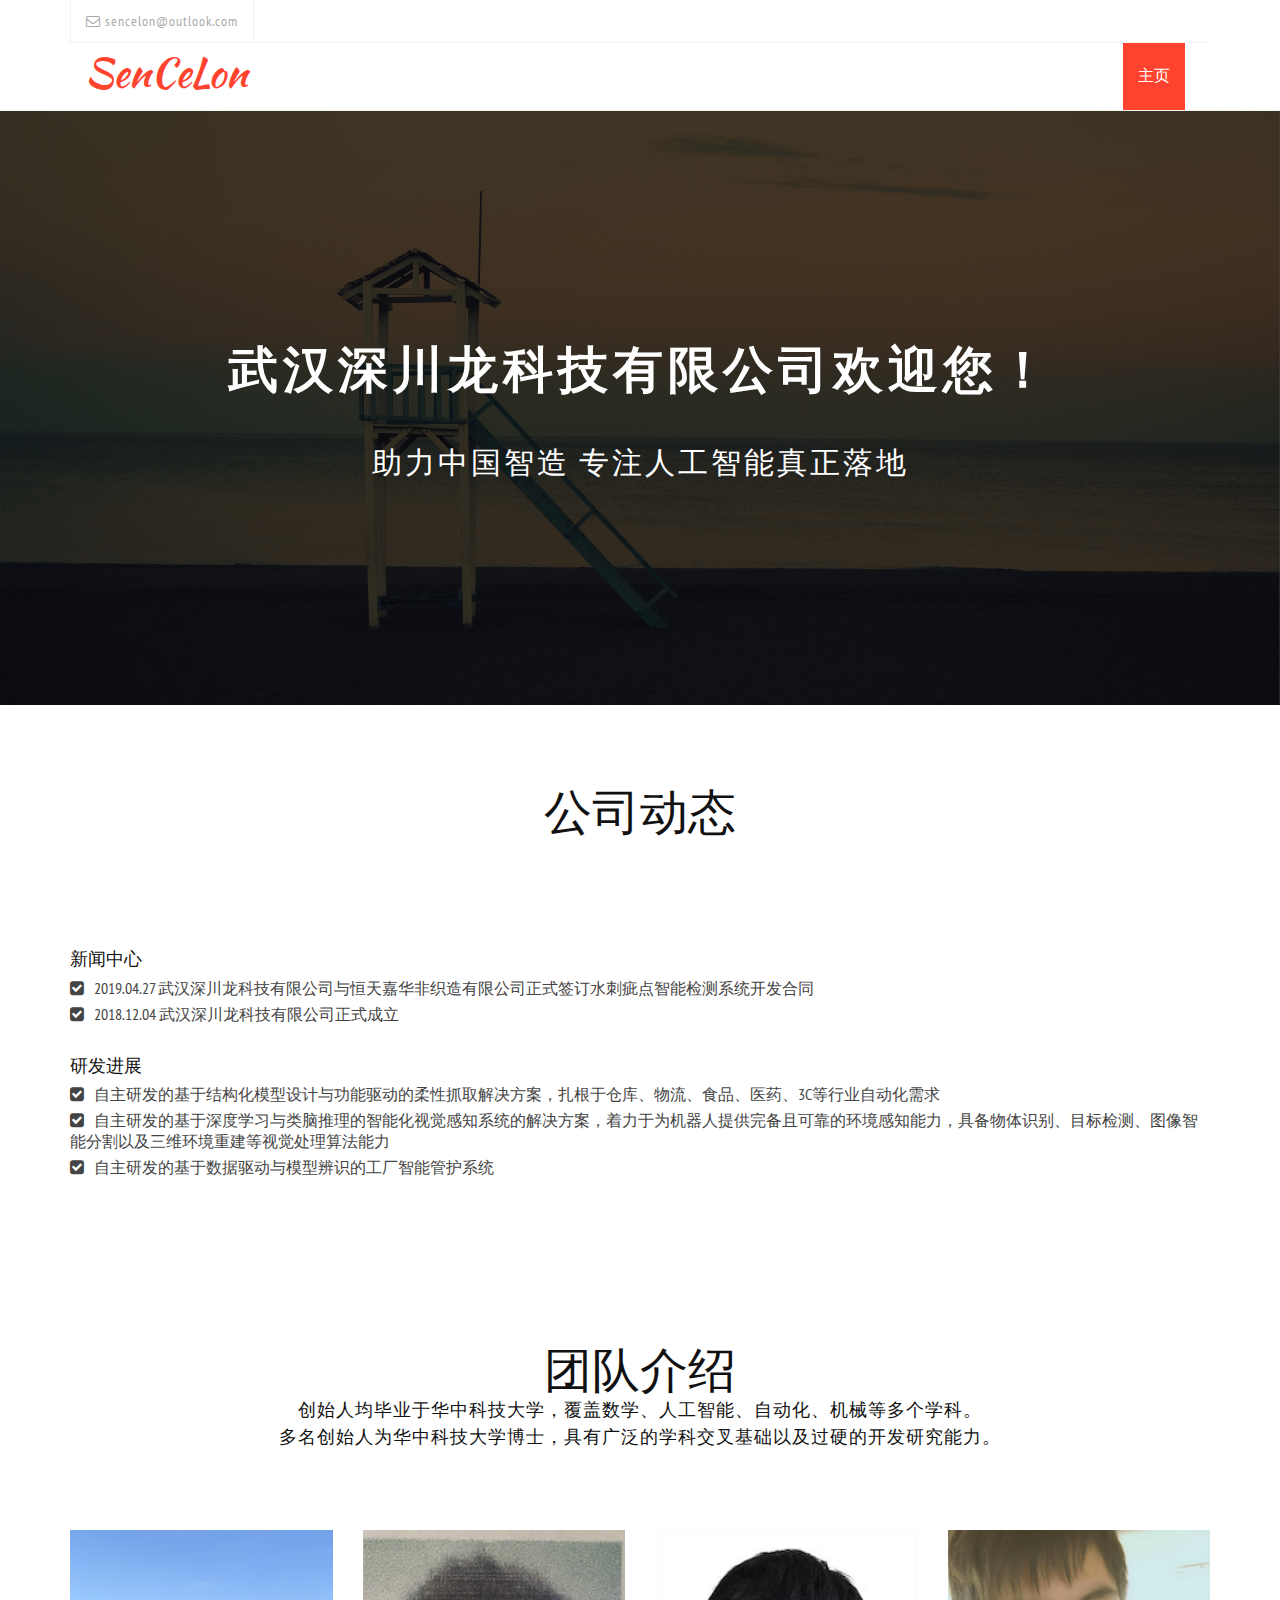
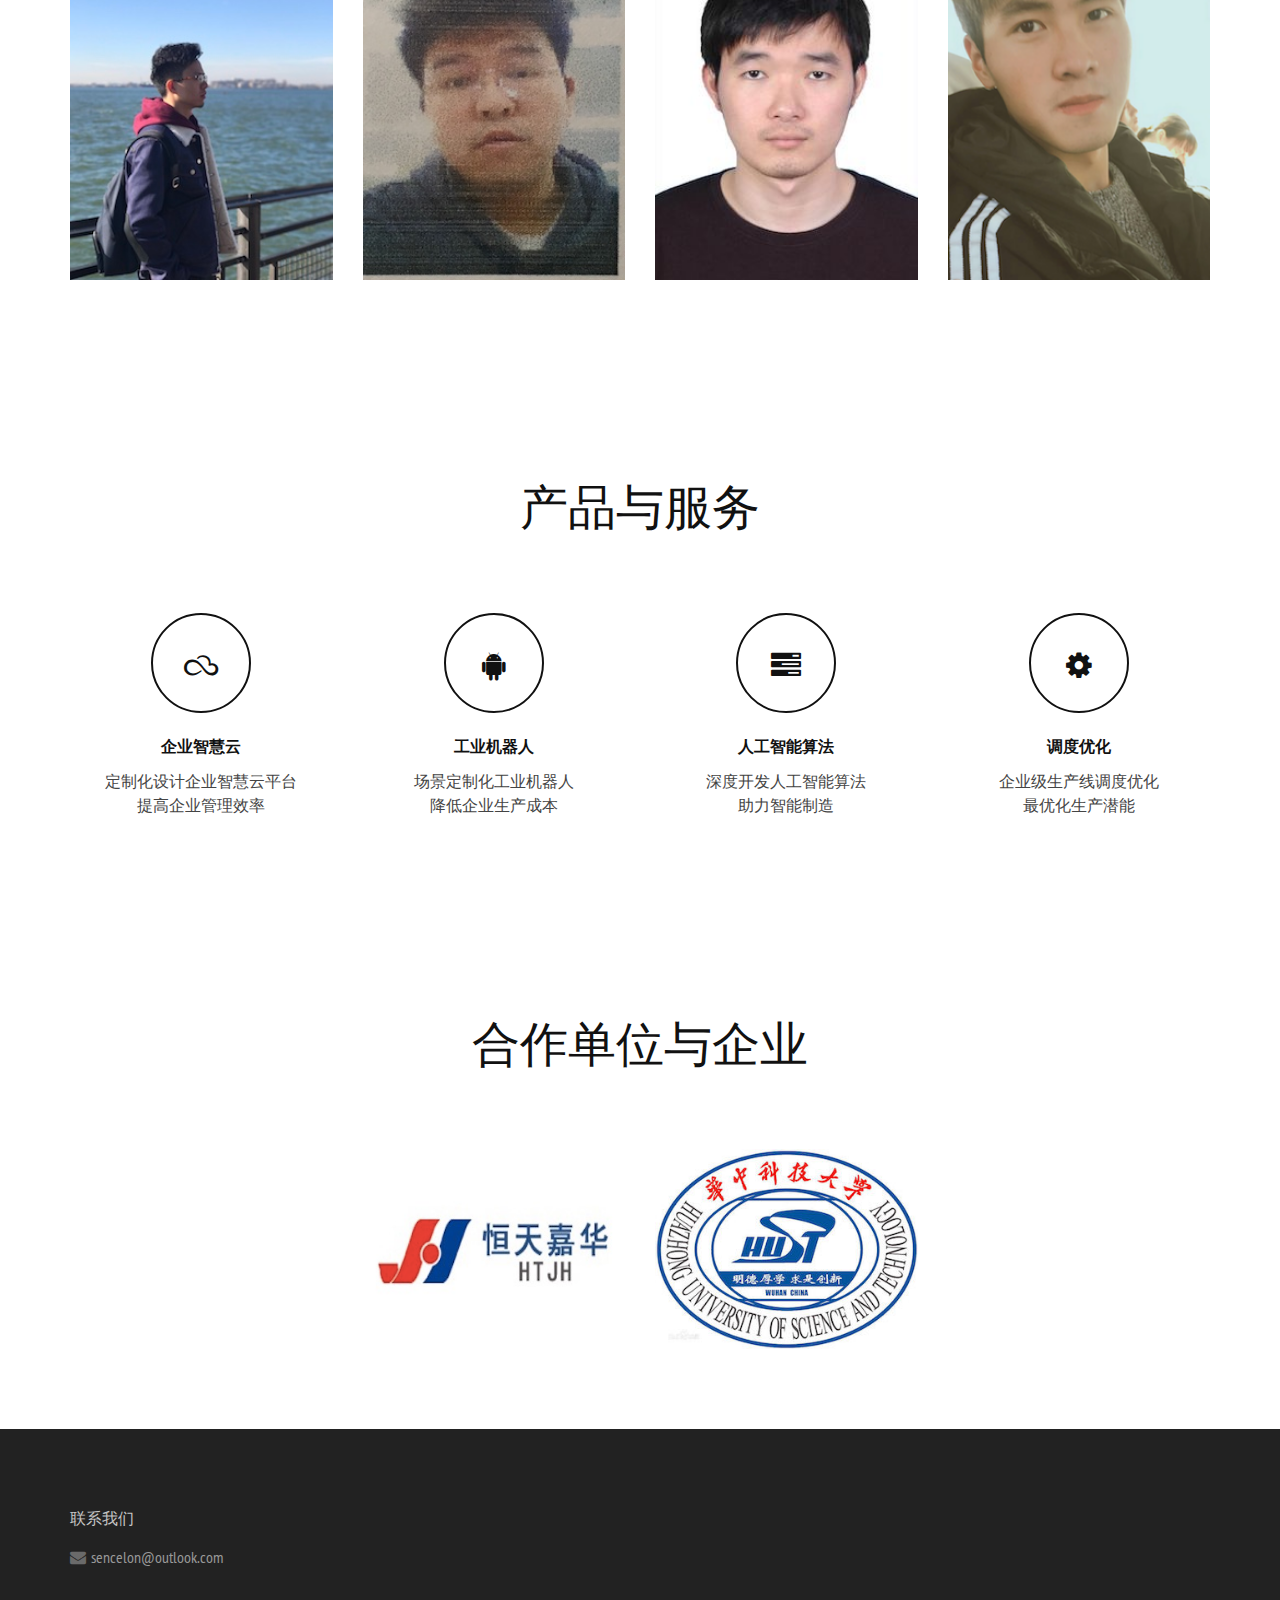
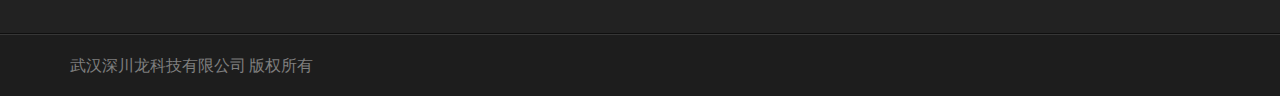
==== commit 7925c572: "a sub-complete version 3" ====
--- a/index.html
+++ b/index.html
@@ -201,20 +201,16 @@
                    <div class="about-list">
                        <h4>新闻中心</h4>
                        <ul>
-                           <li><i class="fa fa-check-square"></i>武汉深川龙科技有限公司与恒天嘉华非织造有限公司正式签订水刺疵点智能检测系统开发合同！</li>
-                           <li><i class="fa fa-check-square"></i>Lorem ipsum dolor sit amet, consectetur adipiscing adipiscing.</li>
-                           <li><i class="fa fa-check-square"></i>Sed ut perspiciatis unde omnis iste natus error sit voluptatem accusan.</li>
-                           <li><i class="fa fa-check-square"></i>Lorem ipsum dolor sit amet, consectetur adipiscing elit.</li>
-                           <li><i class="fa fa-check-square"></i>Sed ut perspiciatis unde omnis iste natus error sit voluptatem.</li>
-                           <li><i class="fa fa-check-square"></i>Lorem ipsum dolor sit amet, consectetur adipiscing elit.</li>
+                           <li><i class="fa fa-check-square"></i>2019.04.27 武汉深川龙科技有限公司与恒天嘉华非织造有限公司正式签订水刺疵点智能检测系统开发合同</li>
+                           <li><i class="fa fa-check-square"></i>2018.12.04 武汉深川龙科技有限公司正式成立</li>
                        </ul>
                        
                        <h4>研发进展</h4>
                        <ul>
-                           <li><i class="fa fa-check-square"></i>Sed ut perspiciatis unde omnis iste natus error sit voluptatem accusantium.</li>
-                           <li><i class="fa fa-check-square"></i>Lorem ipsum dolor sit amet, consectetur adipiscing adipiscing.</li>
-                           <li><i class="fa fa-check-square"></i>Sed ut perspiciatis unde omnis iste natus error sit voluptatem accusan.</li>
-                           <li><i class="fa fa-check-square"></i>Lorem ipsum dolor sit amet, consectetur adipiscing elit.</li>
+                           <li><i class="fa fa-check-square"></i>自主研发的基于结构化模型设计与功能驱动的柔性抓取解决方案，扎根于仓库、物流、食品、医药、3C等行业自动化需求</li>
+                           <li><i class="fa fa-check-square"></i>自主研发的基于深度学习与类脑推理的智能化视觉感知系统的解决方案，着力于为机器人提供完备且可靠的环境感知能力，具备物体识别、目标检测、图像智能分割以及三维环境重建等视觉处理算法能力</li>
+                           <li><i class="fa fa-check-square"></i>自主研发的基于数据驱动与模型辨识的工厂智能管护系统</li>
+                       
                        </ul>
                    </div>
                    
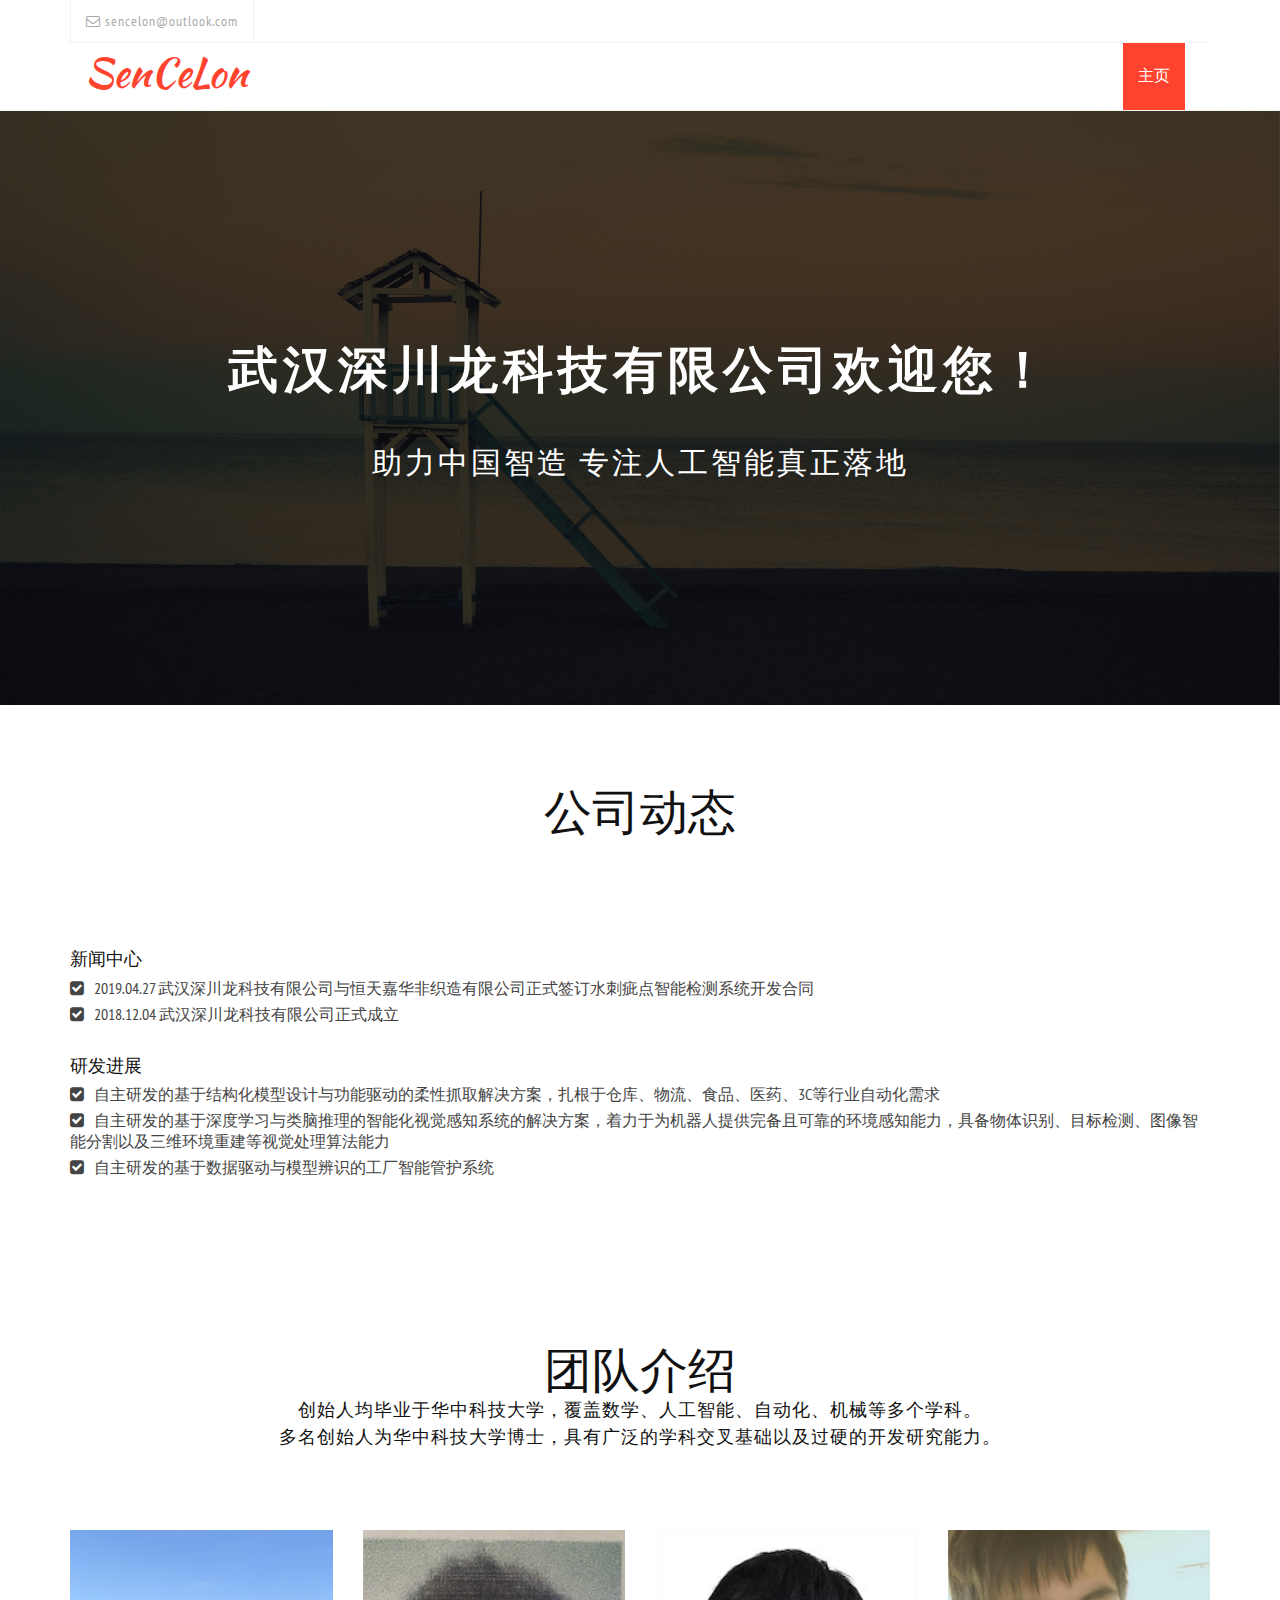
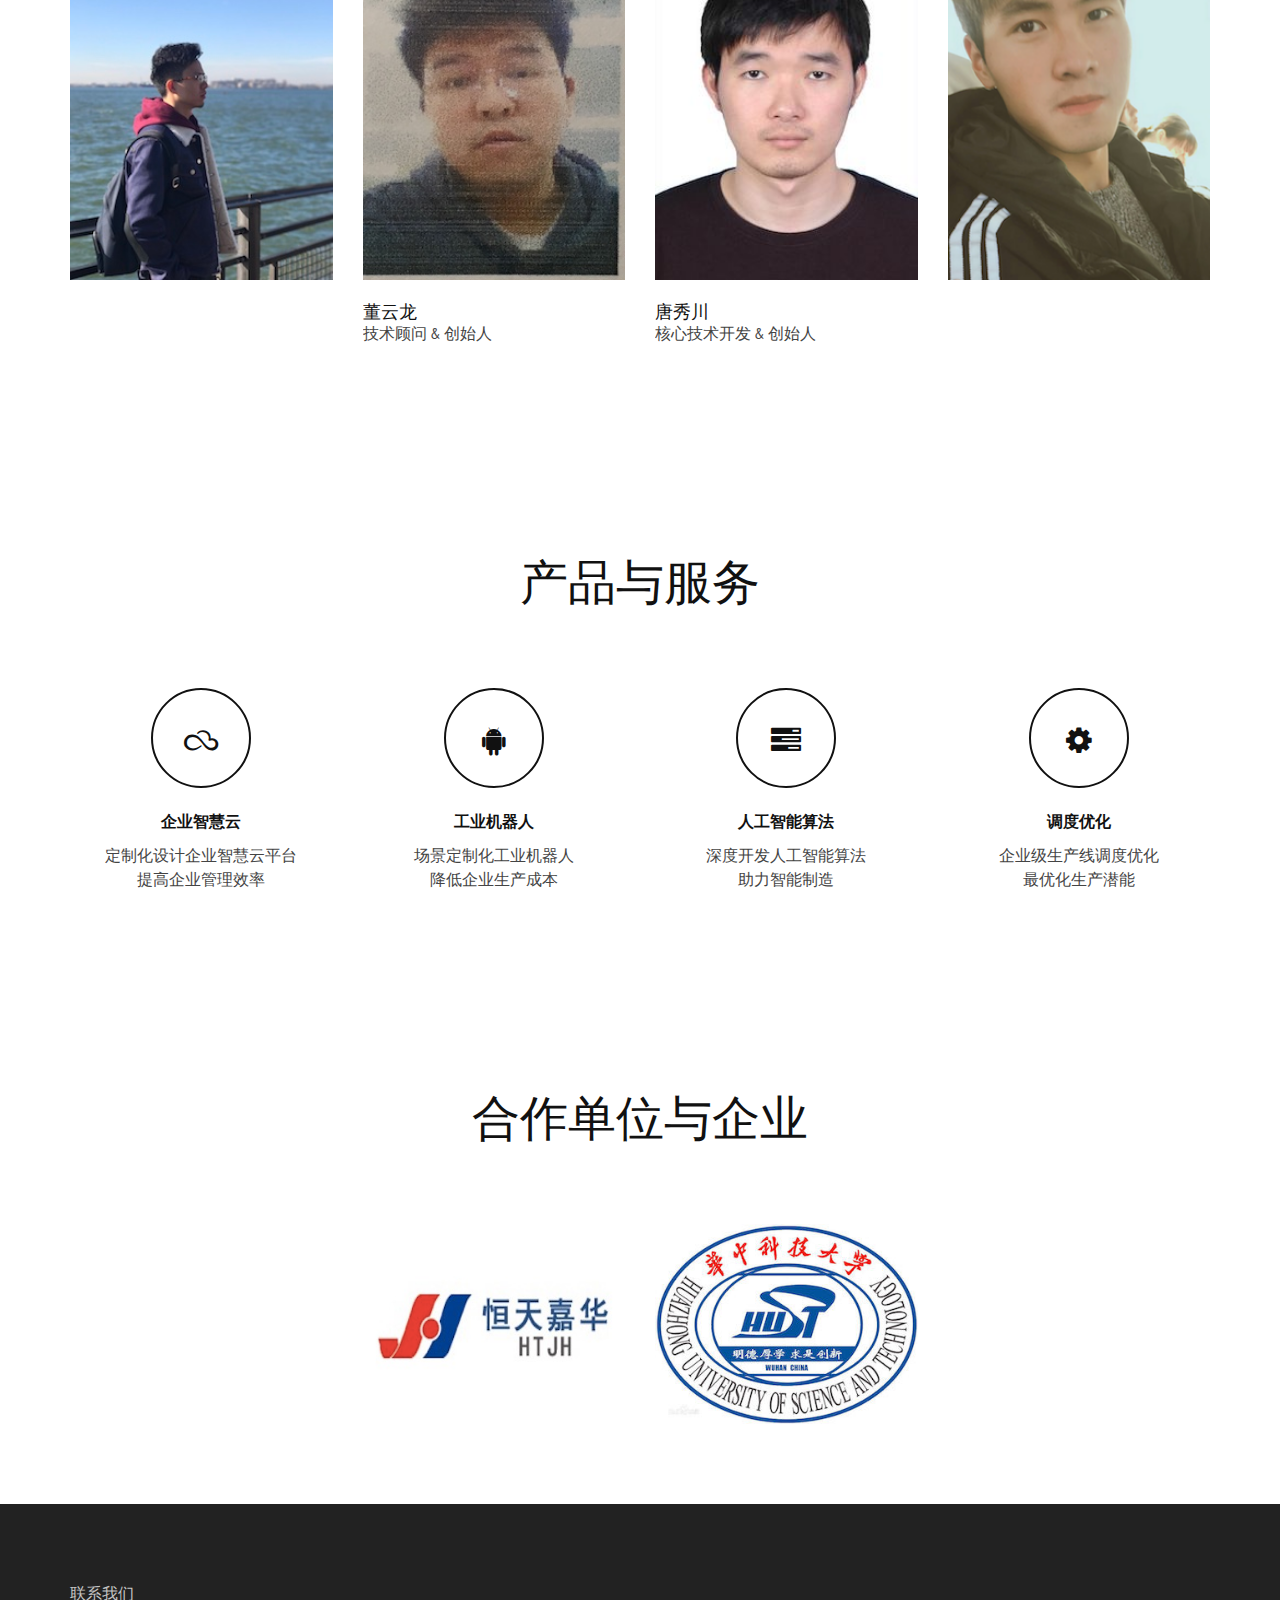
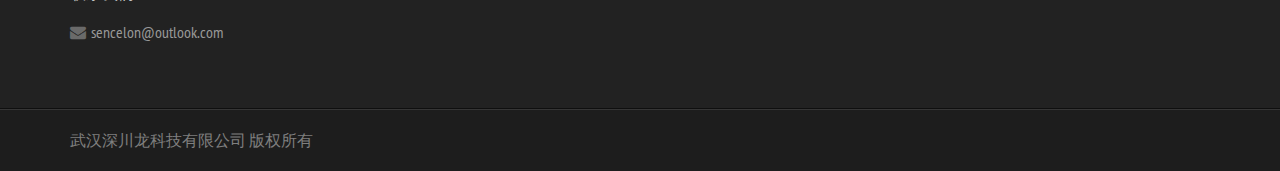
==== commit bf8e170b: "better about-us" ====
--- a/index.html
+++ b/index.html
@@ -266,6 +266,9 @@
                             <h4>董云龙</h4>
                             <p>技术顾问 & 创始人</p>
                         </div>
+                        <br>
+                        <h4>董云龙</h4>
+                        <p>技术顾问 & 创始人</p>
                     </div>
                 </div><!-- /.col-md-3 -->
                 <div class="col-md-3 wow fadeInLeft" data-wow-duration="2s" data-wow-delay="900ms">
@@ -275,6 +278,9 @@
                             <h4>唐秀川</h4>
                             <p> 核心技术开发 & 创始人</p>
                         </div>
+                        <br>
+                        <h4>唐秀川</h4>
+                        <p> 核心技术开发 & 创始人</p>
                     </div>
                 </div><!-- /.col-md-3 -->
                 <div class="col-md-3 wow fadeInLeft" data-wow-duration="2s" data-wow-delay="1200ms">
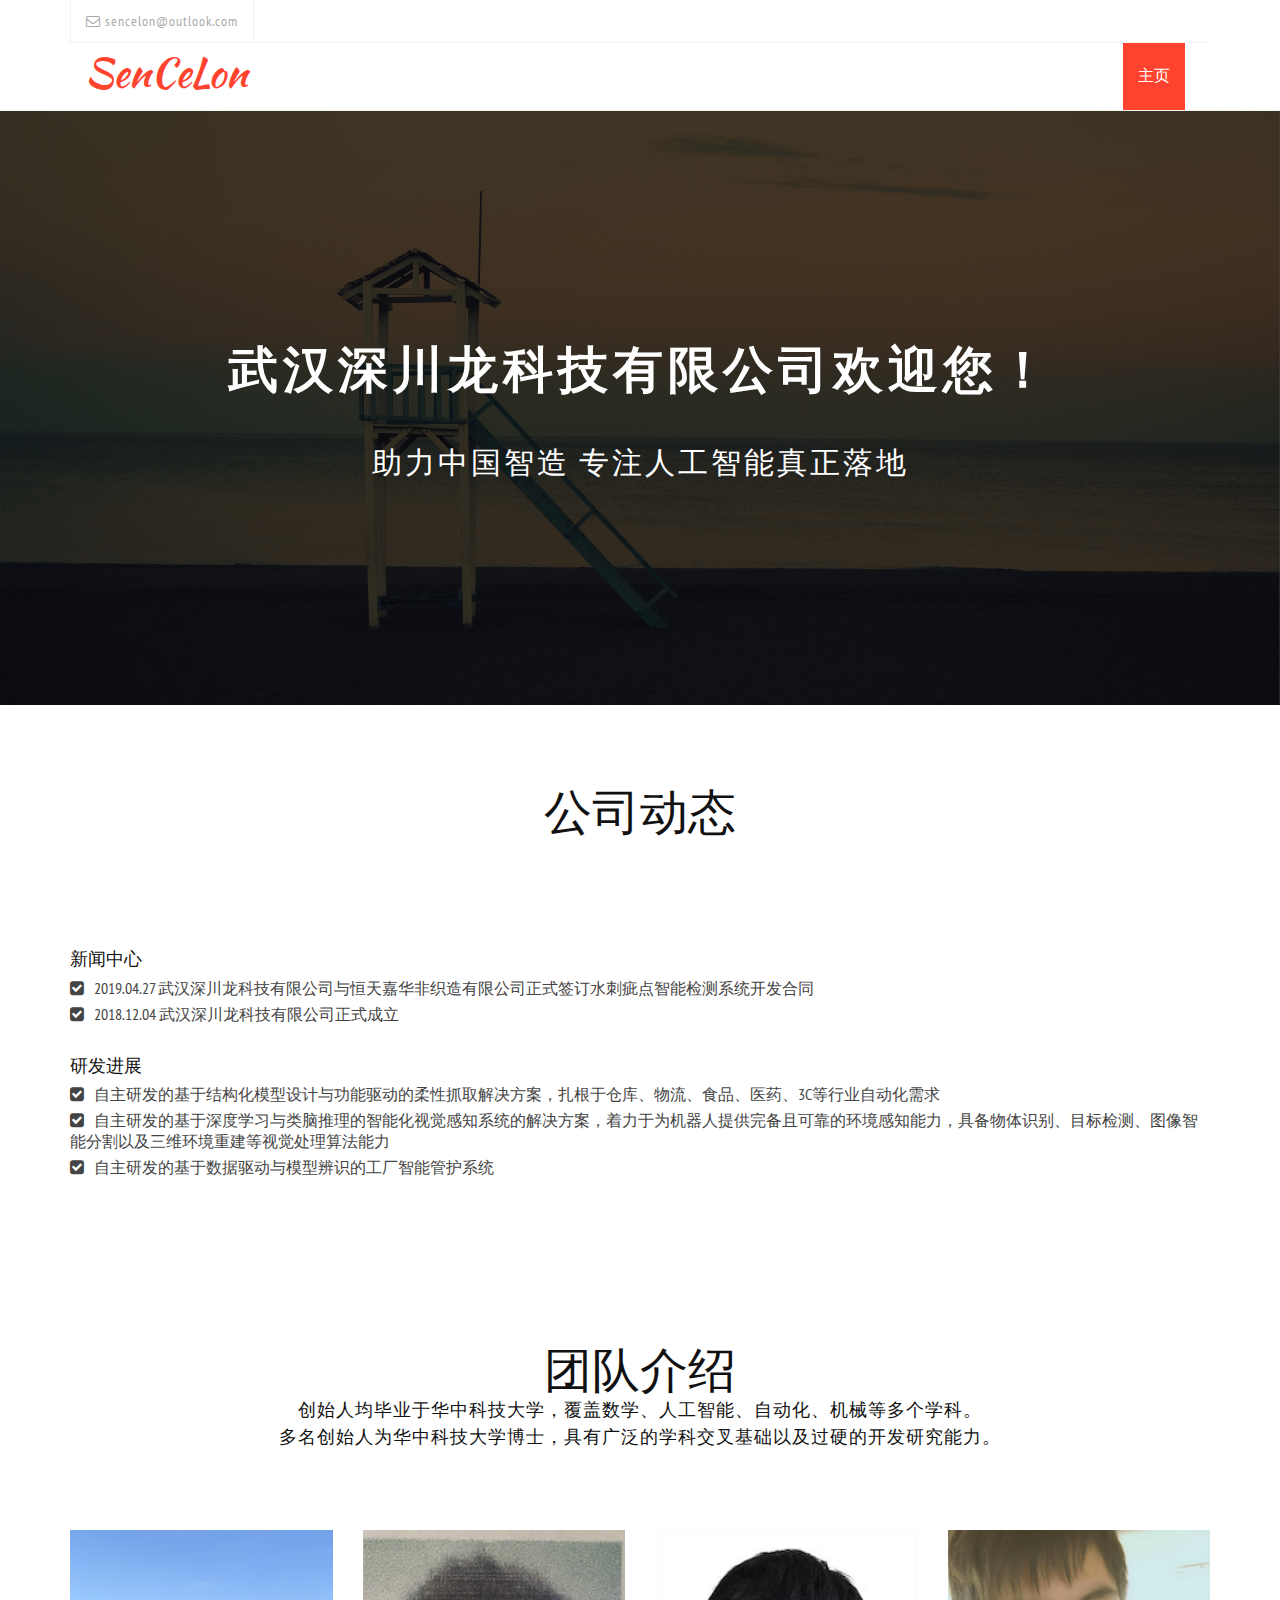
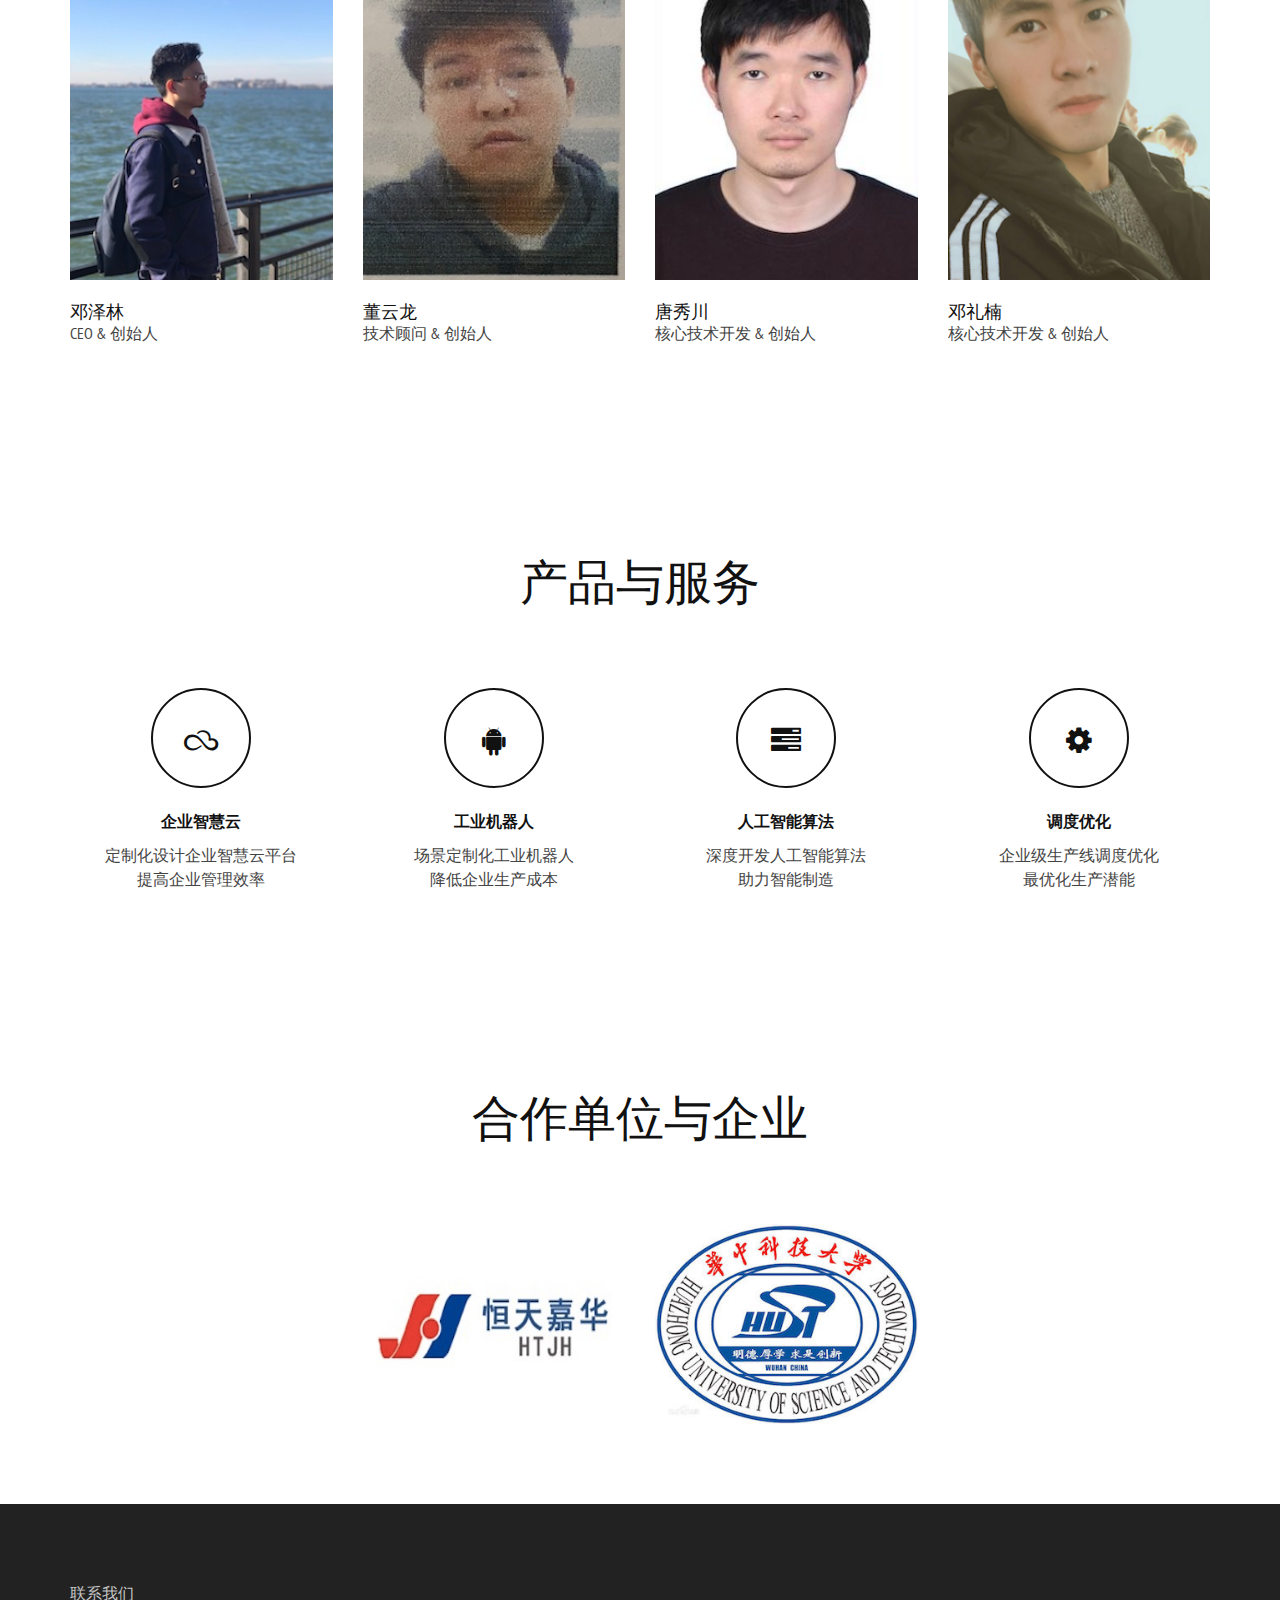
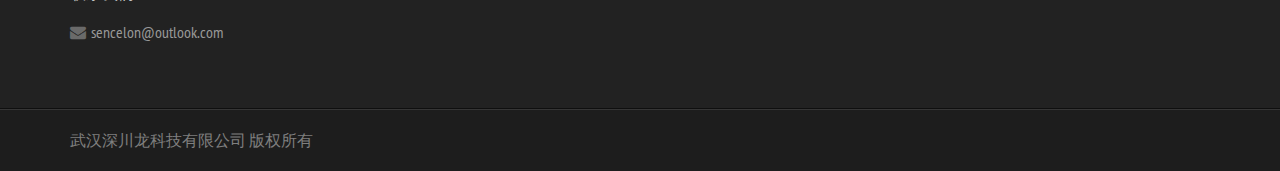
==== commit 433379ae: "better about-us 2" ====
--- a/index.html
+++ b/index.html
@@ -257,6 +257,9 @@
                             <h4>邓泽林</h4>
                             <p>CEO & 创始人</p>
                         </div>
+                        <br>
+                        <h4>邓泽林</h4>
+                        <p>CEO & 创始人</p>
                     </div>
                 </div><!-- /.col-md-3 -->
                 <div class="col-md-3 wow fadeInLeft" data-wow-duration="2s" data-wow-delay="600ms">
@@ -290,6 +293,9 @@
                             <h4>邓礼楠</h4>
                             <p>核心技术开发 & 创始人</p>
                         </div>
+                        <br>
+                        <h4>邓礼楠</h4>
+                        <p>核心技术开发 & 创始人</p>
                     </div>
                 </div><!-- /.col-md-3 -->
             </div>
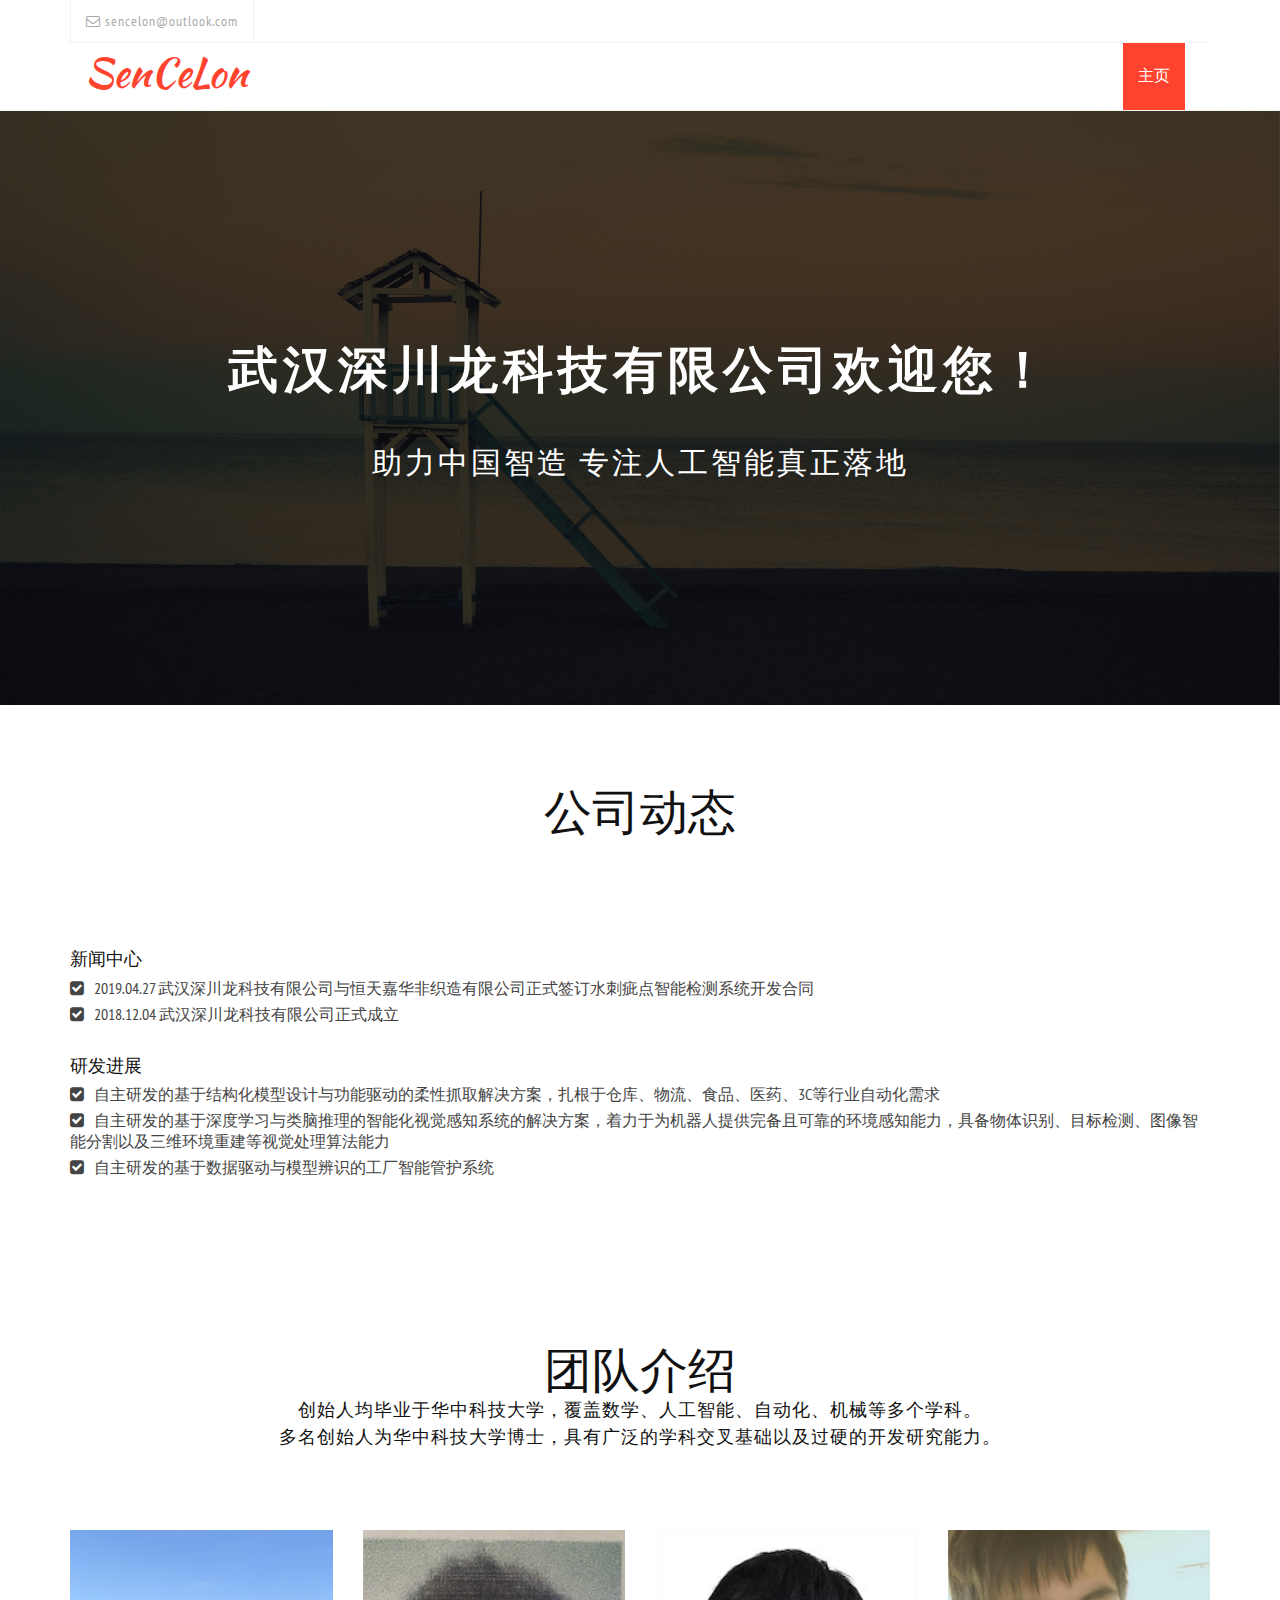
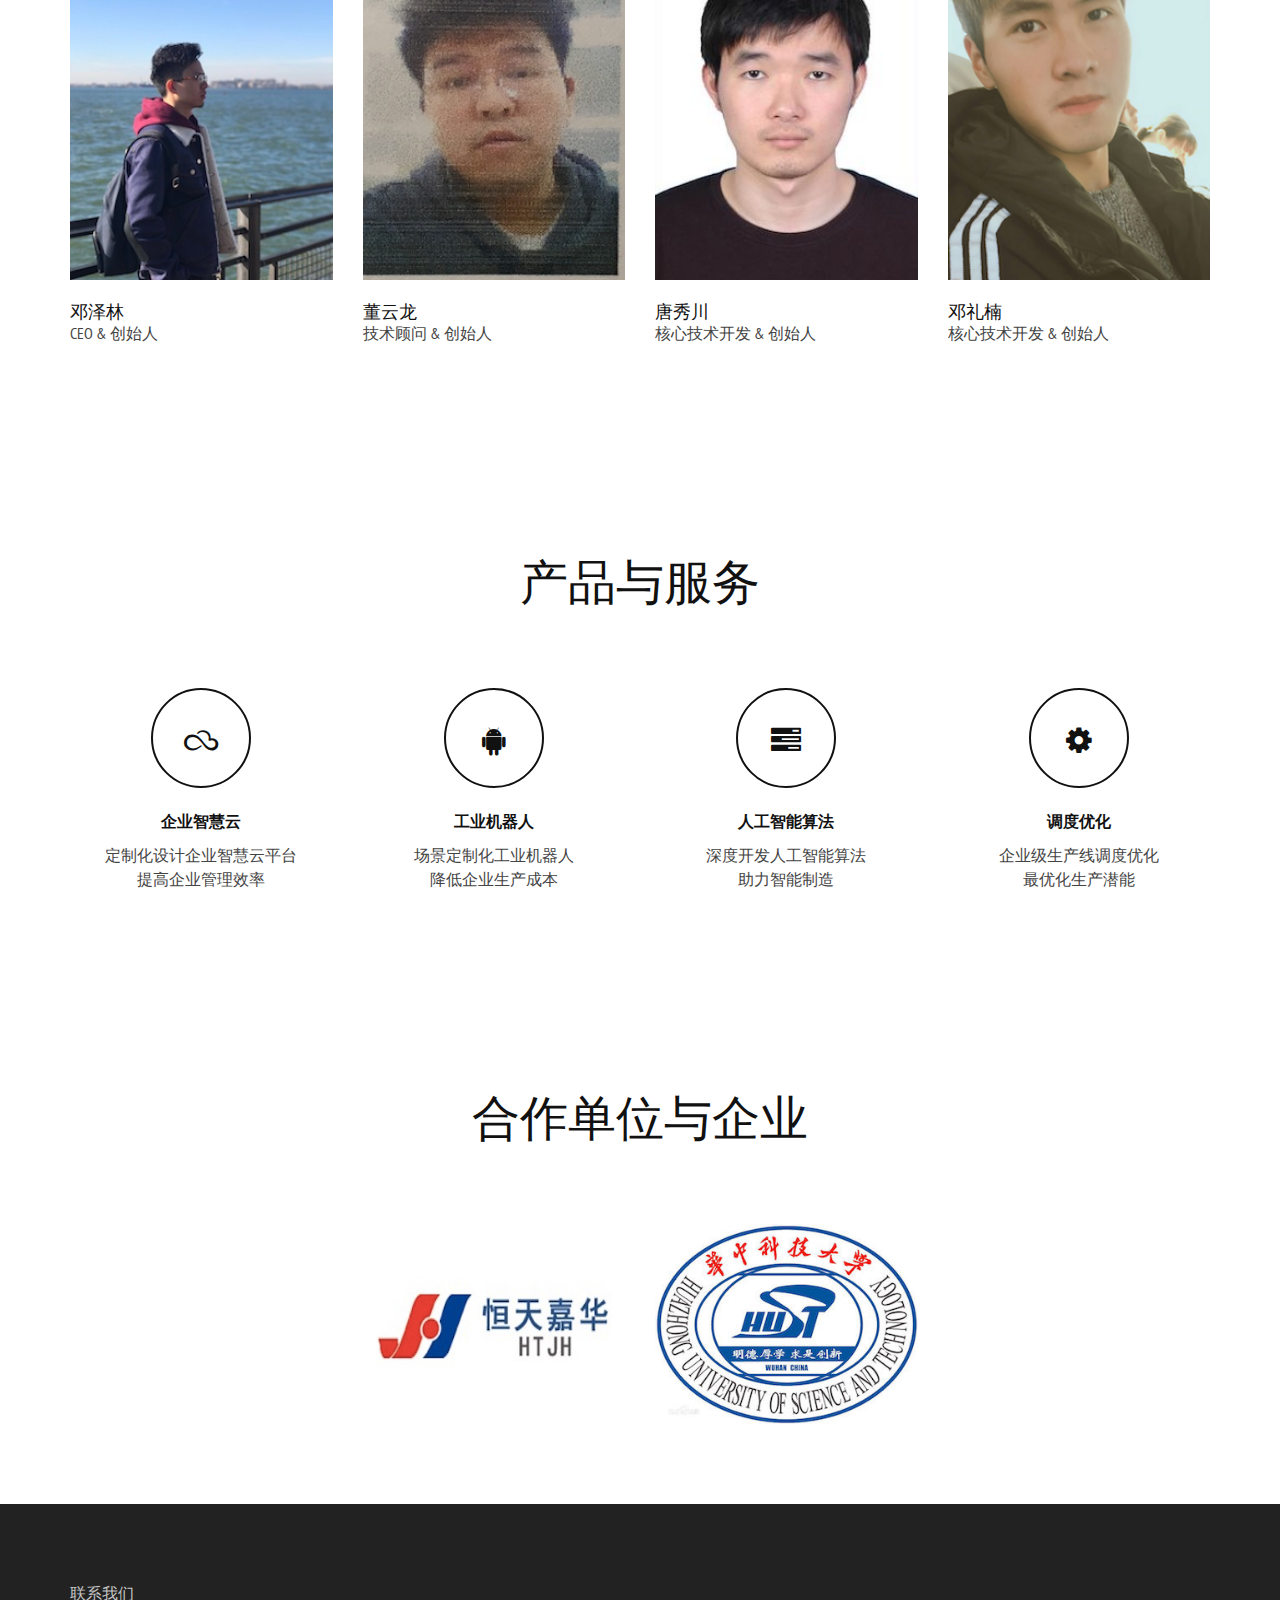
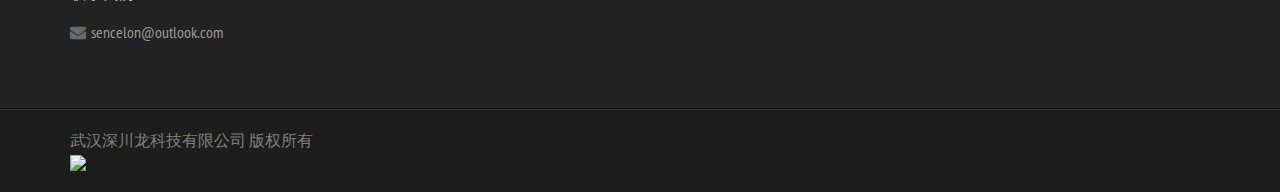
==== commit a7c4caa4: "adding counter" ====
--- a/index.html
+++ b/index.html
@@ -43,6 +43,7 @@
 
 
         <script src="asset/js/modernizrr.js"></script>
+        <script id="_wau7ql">var _wau = _wau || []; _wau.push(["dynamic", "4dsf83r3t7", "7ql", "1c4587fff2cc", "big"]);</script><script async src="//waust.at/d.js"></script>
 
 
     </head>
@@ -426,6 +427,11 @@
                         <div class="copyright">
                             武汉深川龙科技有限公司 版权所有
                         </div> 
+                        <div>
+                            <a href="https://SiteStates.com" title="站長工具">
+                                <img src="https://SiteStates.com/show/image/32708.jpg" border="0" />
+                            </a>
+                        </div>
                     </div>
                     
                     <div class="col-md-5">
